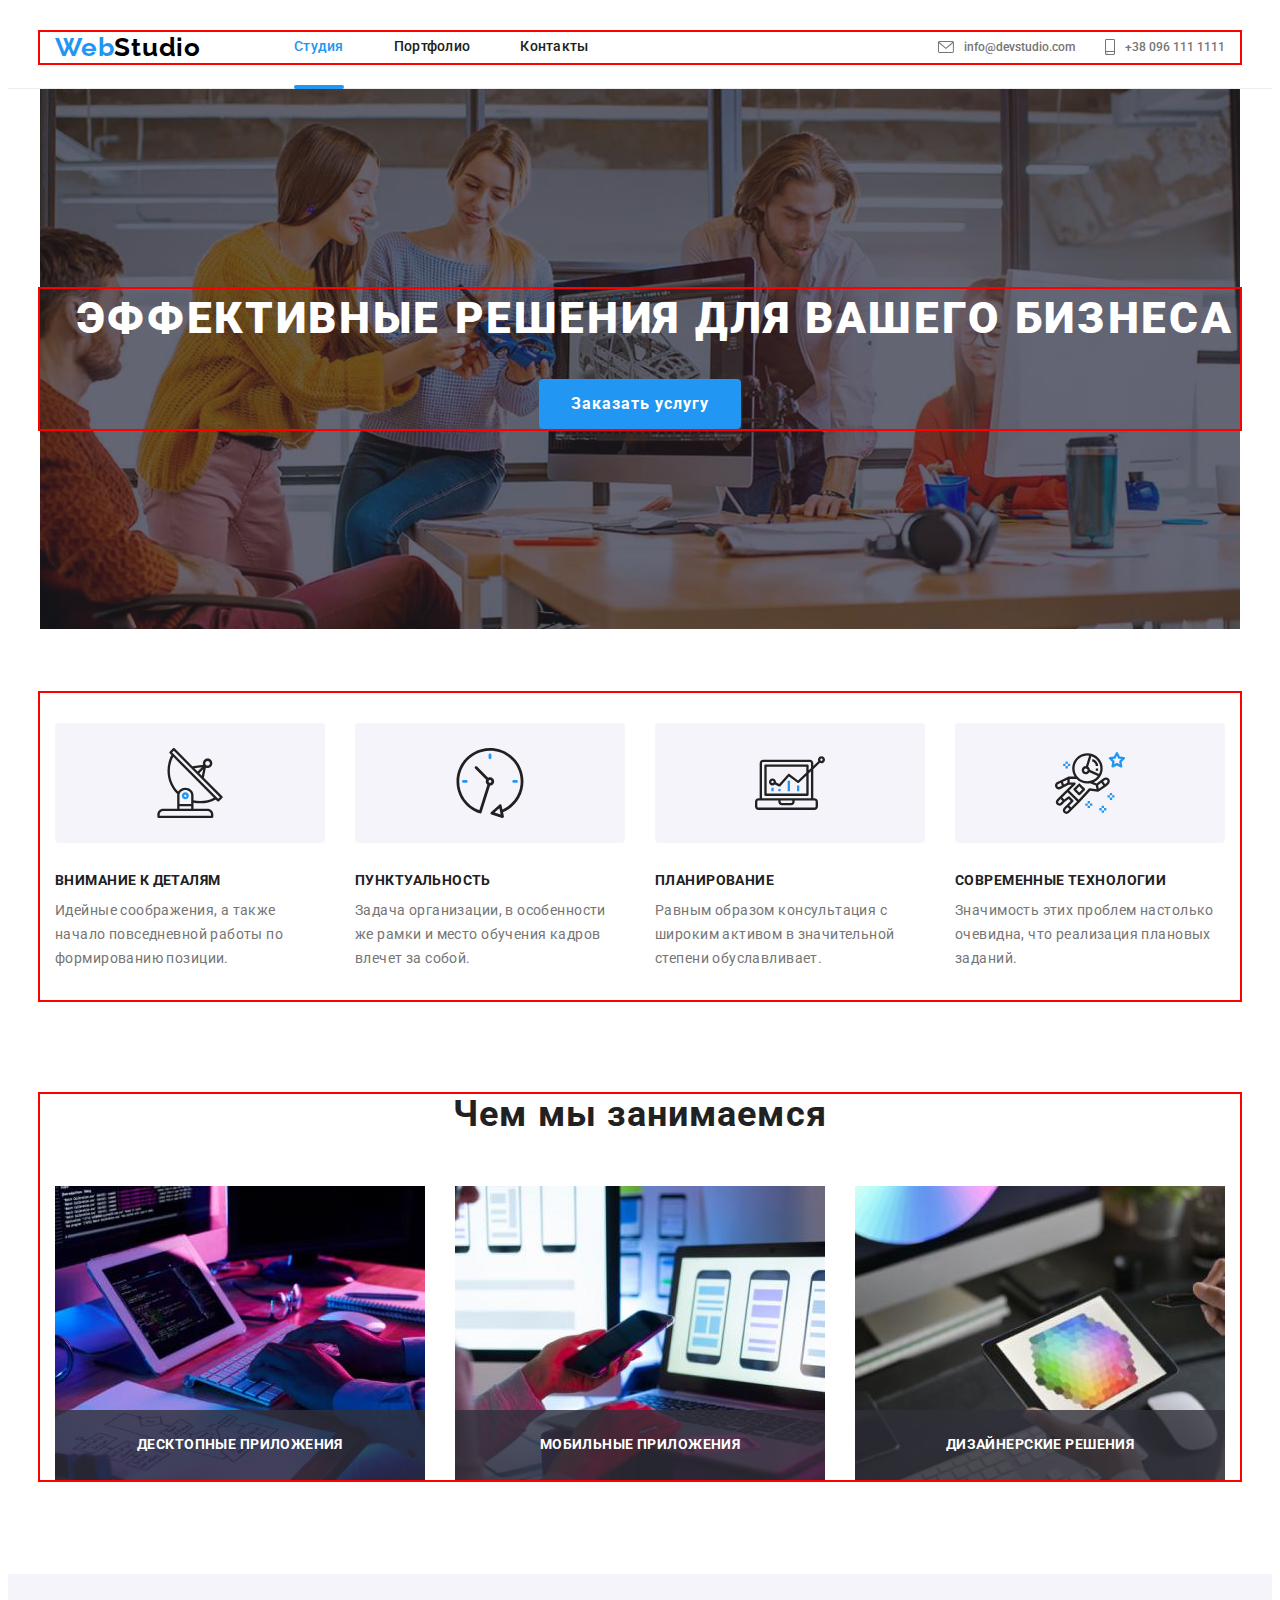
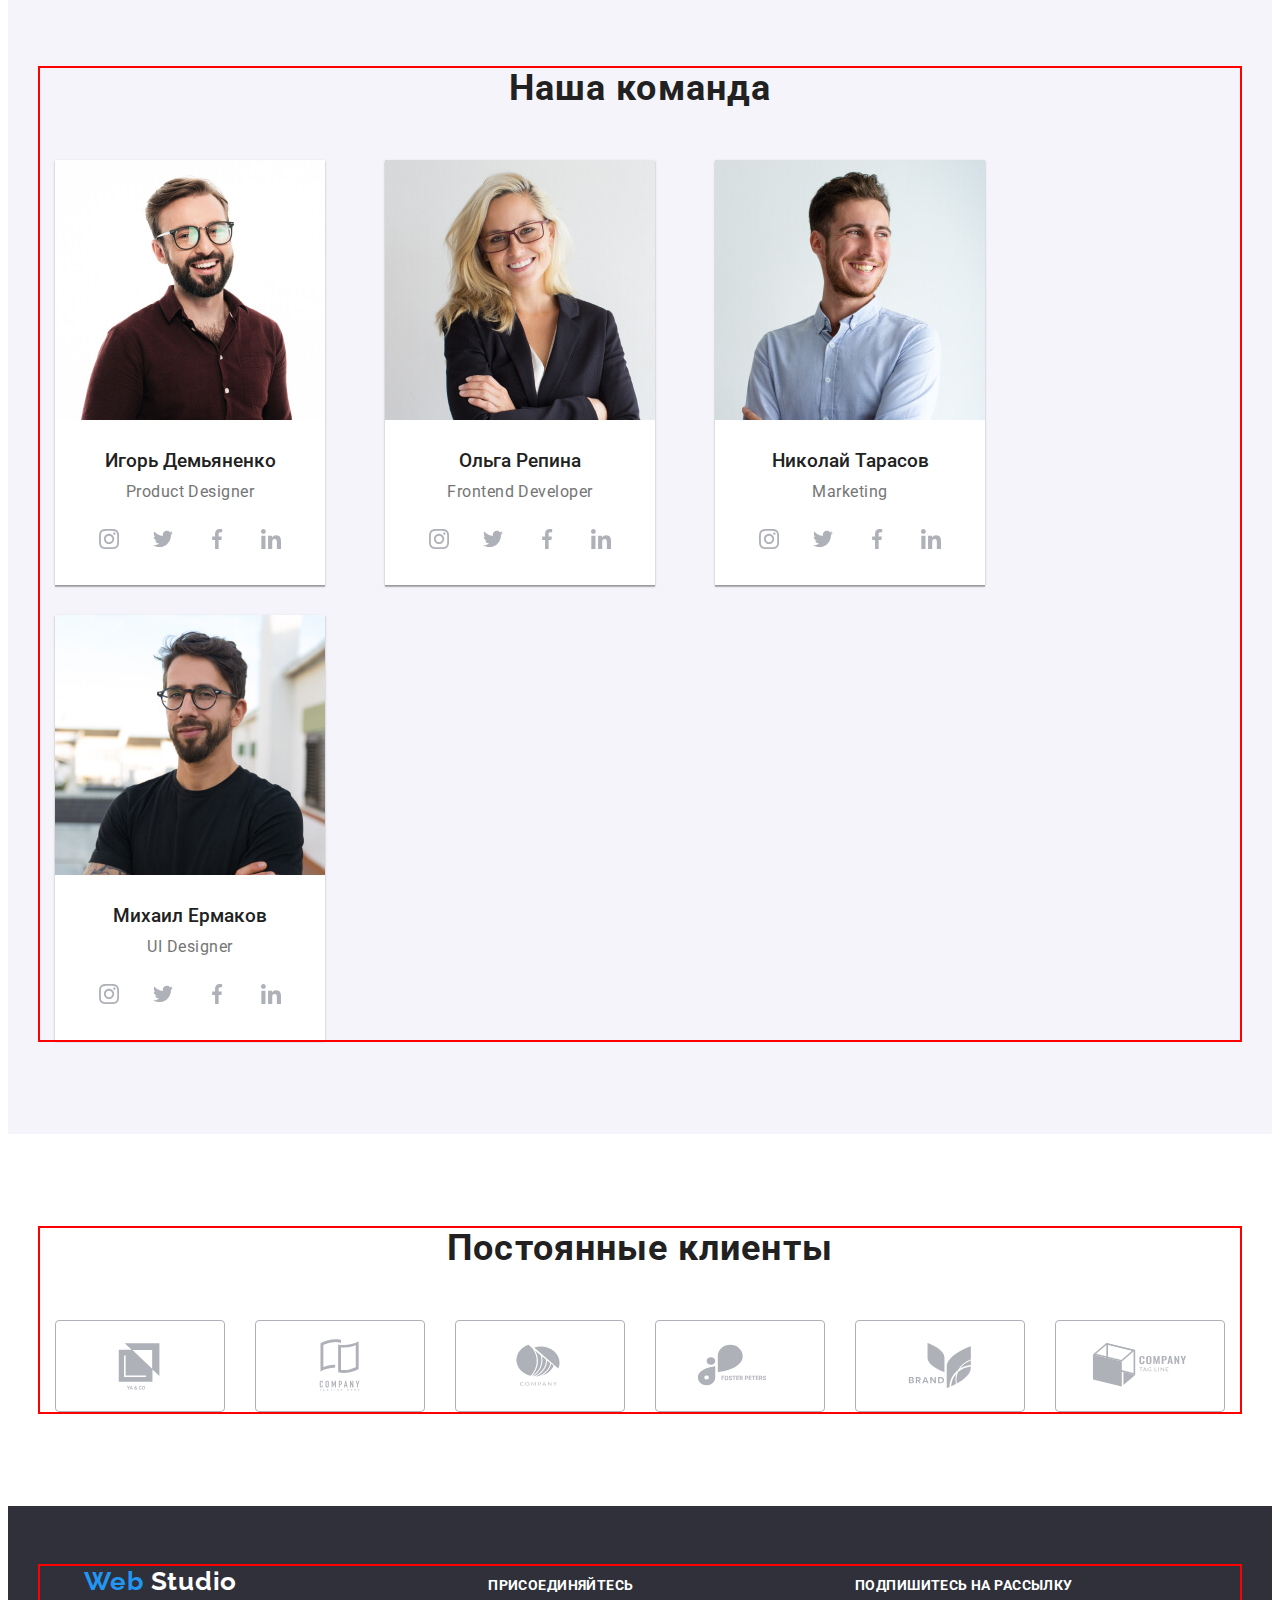
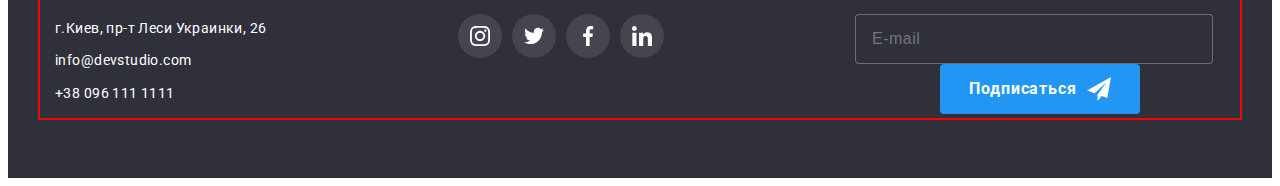
==== index.html @ 23a1a803 "fix" ====
<!DOCTYPE html>
<html lang="ru">
    <head>
        <meta charset="UTF-8" />
        <meta http-equiv="X-UA-Compatible" content="IE=edge" />
        <meta name="viewport" content="width=device-width, initial-scale=1.0" />
        <title>Document</title>
        <link rel="preconnect" href="https://fonts.googleapis.com" />
        <link rel="preconnect" href="https://fonts.gstatic.com" crossorigin />
        <link href="https://fonts.googleapis.com/css2?family=Raleway:wght@700&family=Roboto:wght@400;500;700;900&display=swap" rel="stylesheet" />
        <link
            rel="stylesheet"
            href="https://cdnjs.cloudflare.com/ajax/libs/modern-normalize/1.1.0/modern-normalize.min.css"
            integrity="sha512-wpPYUAdjBVSE4KJnH1VR1HeZfpl1ub8YT/NKx4PuQ5NmX2tKuGu6U/JRp5y+Y8XG2tV+wKQpNHVUX03MfMFn9Q=="
            crossorigin="anonymous"
            referrerpolicy="no-referrer"
        />
        <link rel="stylesheet" href="https://cdnjs.cloudflare.com/ajax/libs/animate.css/4.1.1/animate.min.css" />
        <link rel="stylesheet" href="./css/main.min.css" />
    </head>

    <!-- body -->

    <body>
        <!-- top line bd -->
        <header class="header">
            <!-- header container -->
            <div class="container header-container">
                <!-- menu nav -->
                <nav class="header-nav current">
                    <a href="./index.html" class="header-logo link logo">Web<span class="header-logo-dark">Studio</span></a>

                    <ul class="nav-menu list">
                        <li class="menu-item">
                            <a class="menu-link link current" href="./index.html">
                                Студия
                            </a>
                        </li>
                        <li class="menu-item">
                            <a class="menu-link link" href="./portfolio.html">
                                Портфолио
                            </a>
                        </li>
                        <li class="menu-item">
                            <a class="menu-link link" href="Контакты">
                                Контакты
                            </a>
                        </li>
                    </ul>
                </nav>
                
                <!-- start mobile menu -->
               
                <button 
                type="button" 
                class="burger-btn is-open" 
                aria-expanded="false" data-menu-open>
                    <svg class="burger-btn-icon" >
                        <use href="./images/sprite.svg/icons.svg#icon-burger"></use>
                    </svg>
                </button>
                
                <!-- mobile modal nav -->
                
                <div class="mobile-menu" data-menu>
                    <div class="container mobile-modal-container">
                    <nav class="modal-nav current">
                        <ul class="modal-nav-menu list">
                            <li class="modal-menu-item">
                                <a class="modal-nav-link link current" href="./index.html">
                                    Студия
                                </a>
                            </li>
                            <li class="modal-menu-item">
                                <a class="modal-nav-link link" href="./portfolio.html">
                                    Портфолио
                                </a>
                            </li>
                            <li class="modal-menu-item">
                                <a class="modal-nav-link link" href="Контакты">
                                    Контакты
                                </a>
                            </li>
                        </ul>
                    </nav>

                    <!-- mobile modal contacts -->
                        <ul class="modal-contacts list">
                        <li class="modal-contacts-item">
                            <a class="modal-contacts-link modal-contacts-tel link" href="tel:+380961111111">
                                +38 096 111 1111
                            </a>
                        </li>
                        <li class="modal-contacts-item">
                            <a class="modal-contacts-link modal-contacts-mail link" href="e-mail.info@devstudio.com">
                                info@devstudio.com
                            </a>
                        </li>
                        </ul>

                     <!-- modal-close-btn -->
                    <button class="modal-close-btn" data-menu-close>
                        <svg class="close-btn-icon">
                            <use href="./images/sprite.svg/icons.svg#icon-close"></use>
                        </svg>
                    </button>

                    <div class="modal-social-nav">
                        <ul class="modal-social-item">
                            <li class="modal-social-link">Instagram</li>
                            <li class="modal-social-link">Twitter</li>
                            <li class="modal-social-link">Facebook</li>
                            <li class="modal-social-link">Linkedin</li>
                        </ul>
                    </div>

                </div>
                </div>

                <!-- end mobile menu -->

                <ul class="header-contacts list">
                    <li class="header-contacts-item">
                        <a class="header-contacts-link header-contacts-mail link" href="e-mail.info@devstudio.com">
                            <svg class="envelope-icon" width="16" height="12">
                                <use href="./images/sprite.svg/icons.svg#icon-envelope"></use>
                            </svg>
                            info@devstudio.com
                        </a>
                    </li>
                    <li class="header-contacts-item">
                        <a class="header-contacts-link header-contacts-tel link" href="tel:+380961111111">
                            <svg class="tel-icon" width="10" height="16">
                                <use href="./images/sprite.svg/icons.svg#icon-smartphone"></use>
                            </svg>
                            +38 096 111 1111
                        </a>
                    </li>
                </ul>
            </div>
        </header>

        <!-- main content -->

        <main>

            <!-- hero section -->

            <section class="hero">

                <!-- hero container -->

                <div class="container hero-container">
                    <h1 class="hero-title">
                        ЭФФЕКТИВНЫЕ РЕШЕНИЯ ДЛЯ ВАШЕГО БИЗНЕСА
                    </h1>
                    <button class="hero-btn" data-modal-open type="button">
                        Заказать услугу
                    </button>
                </div>
            </section>

            <!-- feature -->

            <section class="feature">

                <!-- feature container -->

                <div class="feature-container container">
                    <ul class="feature-list list">
                        <li class="feature-item">
                            <div class="feature-icon-wrapper">
                                <svg class="feature-icon" width="70" height="70">
                                    <use href="./images/sprite.svg/icons.svg#icon-antenna"></use>
                                </svg>
                            </div>
                            <h3 class="feature-title">Внимание к деталям</h3>
                            <p class="feature-text">
                                Идейные соображения, а также начало повседневной работы по формированию позиции.
                            </p>
                        </li>
                        <li class="feature-item">
                            <div class="feature-icon-wrapper">
                                <svg class="feature-icon" width="70" height="70">
                                    <use href="./images/sprite.svg/icons.svg#icon-clock"></use>
                                </svg>
                            </div>
                            <h3 class="feature-title">Пунктуальность</h3>
                            <p class="feature-text">
                                Задача организации, в особенности же рамки и место обучения кадров влечет за собой.
                            </p>
                        </li>
                        <li class="feature-item">
                            <div class="feature-icon-wrapper">
                                <svg class="feature-icon" width="70" height="70">
                                    <use href="./images/sprite.svg/icons.svg#icon-diagram"></use>
                                </svg>
                            </div>
                            <h3 class="feature-title">Планирование</h3>
                            <p class="feature-text">
                                Равным образом консультация с широким активом в значительной степени обуславливает.
                            </p>
                        </li>
                        <li class="feature-item">
                            <div class="feature-icon-wrapper">
                                <svg class="feature-icon" width="70" height="70">
                                    <use href="./images/sprite.svg/icons.svg#icon-astronaut"></use>
                                </svg>
                            </div>
                            <h3 class="feature-title">Современные технологии</h3>
                            <p class="feature-text">
                                Значимость этих проблем настолько очевидна, что реализация плановых заданий.
                            </p>
                        </li>
                    </ul>
                </div>
            </section>

            <!-- typography -->

            <section class="typography">

                <!-- typography container -->

                <div class="container">
                    <h2 class="typography-title">
                        Чем мы занимаемся
                    </h2>
                    <ul class="typography-list list">
                        <li class="typography-item">
                            <div class="typography-item-thumb">
                                <img src="./images/typography/box1.jpg" width="370" height="294"  />
                                <div class="typography-thumb-about">
                                    <p class="typography-item-about">ДЕCКТОПНЫЕ ПРИЛОЖЕНИЯ</p>
                                </div>
                            </div>
                        </li>
                        <li class="typography-item">
                            <div class="typography-item-thumb">
                                <img src="./images/typography/box2.jpg" width="370" height="294" alt="laptop" />
                                <div class="typography-thumb-about">
                                    <p class="typography-item-about">МОБИЛЬНЫЕ ПРИЛОЖЕНИЯ</p>
                                </div>
                            </div>
                        </li>
                        <li class="typography-item">
                            <div class="typography-item-thumb">
                                <img src="./images/typography/box3.jpg" width="370" height="294" alt="tablet" />
                                <div class="typography-thumb-about">
                                    <p class="typography-item-about">ДИЗАЙНЕРСКИЕ РЕШЕНИЯ</p>
                                </div>
                            </div>
                        </li>
                    </ul>
                </div>
            </section>

            <!-- team -->

            <section class="team">
                <!-- team-container -->
                <div class="container">
                    <h2 class="team-title">
                        Наша команда
                    </h2>
                    <ul class="team-list list">
                        <li class="team-item">
                            <picture>
                                <source 
                                media="(min-width: 1200px)" srcset="
                                ./images/team/team-1-desktop.jpg 1x,
                                ./images/team/team-1-desktop@2x.jpg 2x"
                                />
                                <source
                                media="(min-width: 768px)"
                                srcset="
                                ./images/team/team-1-tablet.jpg 1x,
                                ./images/team/team-1-tablet@2x.jpg 2x"
                                />
                                <source
                                media="(min-width: 480px)"
                                srcset="
                                ./images/team/team-1.jpg 1x,
                                ./images/team/team-1@2x.jpg 2x"
                                />
                            <img class="team-img" src="#" alt="team card 1" loading="lazy" />
                            </picture>
                            <div class="team-container">
                                <h3 class="team-item-title">Игорь Демьяненко</h3>
                                <p class="team-item-text">Product Designer</p>
                                <ul class="social-list list">
                                    <li class="social-item">
                                        <a href="" class="social-link">
                                            <svg class="social-icon" width="20" height="20">
                                                <use href="./images/sprite.svg/icons.svg#icon-instagram"></use>
                                            </svg>
                                        </a>
                                    </li>
                                    <li class="social-item">
                                        <a href="" class="social-link">
                                            <svg class="social-icon" width="20" height="20">
                                                <use href="./images/sprite.svg/icons.svg#icon-twitter"></use>
                                            </svg>
                                        </a>
                                    </li>
                                    <li class="social-item">
                                        <a href="" class="social-link">
                                            <svg class="social-icon" width="20" height="20">
                                                <use href="./images/sprite.svg/icons.svg#icon-facebook"></use>
                                            </svg>
                                        </a>
                                    </li>
                                    <li class="social-item">
                                        <a href="" class="social-link">
                                            <svg class="social-icon" width="20" height="20">
                                                <use href="./images/sprite.svg/icons.svg#icon-linkedin"></use>
                                            </svg>
                                        </a>
                                    </li>
                                </ul>
                            </div>
                        </li>
                        <li class="team-item">
                            <picture>
                                <source
                                media="(min-width: 1200px)"
                                srcset="./images/team/team-2-desktop.jpg 1x,
                                ./images/team/team-2-desktop@2x.jpg 2x"
                                />
                                <source
                                media="(min-width: 768px)"
                                srcset=" ./images/team/team-2-tablet.jpg 1x,
                                ./images/team/team-2-tablet@2x.jpg 2x"
                                />
                                <source
                                media="(min-width: 480px)"
                                srcset=" ./images/team/team-2.jpg 1x,
                                ./images/team/team-2@2x.jpg 2x"
                                />
                                <img class="team-img" src="#" alt="team card 2" loading="lazy"/>
                            </picture>
                            <!-- <img class="team-img" src="./images/team/img(2).jpg" width="270" height="260" alt="team card 2" /> -->
                            <div class="team-container">
                                <h3 class="team-item-title">Ольга Репина</h3>
                                <p class="team-item-text">Frontend Developer</p>
                                <ul class="social-list list">
                                    <li class="social-item">
                                        <a href="" class="social-link">
                                            <svg class="social-icon" width="20" height="20">
                                                <use href="./images/sprite.svg/icons.svg#icon-instagram"></use>
                                            </svg>
                                        </a>
                                    </li>
                                    <li class="social-item">
                                        <a href="" class="social-link">
                                            <svg class="social-icon" width="20" height="20">
                                                <use href="./images/sprite.svg/icons.svg#icon-twitter"></use>
                                            </svg>
                                        </a>
                                    </li>
                                    <li class="social-item">
                                        <a href="" class="social-link">
                                            <svg class="social-icon" width="20" height="20">
                                                <use href="./images/sprite.svg/icons.svg#icon-facebook"></use>
                                            </svg>
                                        </a>
                                    </li>
                                    <li class="social-item">
                                        <a href="" class="social-link">
                                            <svg class="social-icon" width="20" height="20">
                                                <use href="./images/sprite.svg/icons.svg#icon-linkedin"></use>
                                            </svg>
                                        </a>
                                    </li>
                                </ul>
                            </div>
                        </li>
                        <li class="team-item">
                            <picture>
                            <source
                            media="(min-width: 1200px)"
                            srcset=" ./images/team/team-3-desktop.jpg 1x,
                            ./images/team/team-3-desktop@2x.jpg 2x"
                            />
                            <source
                            media="(min-width: 768px)"
                            srcset=" ./images/team/team-3-tablet.jpg 1x,
                            ./images/team/team-3-tablet@2x.jpg 2x"
                            />
                            <source
                            media="(min-width: 480px)"
                            srcset=" ./images/team/team-3.jpg 1x,
                            ./images/team/team-3@2x.jpg 2x"
                            />
                            <img class="team-img" src="#" alt="team card 3" loading="lazy" />
                            </picture>
                            <div class="team-container">
                                <h3 class="team-item-title">Николай Тарасов</h3>
                                <p class="team-item-text">Marketing</p>
                                <ul class="social-list list">
                                    <li class="social-item">
                                        <a href="" class="social-link">
                                            <svg class="social-icon" width="20" height="20">
                                                <use href="./images/sprite.svg/icons.svg#icon-instagram"></use>
                                            </svg>
                                        </a>
                                    </li>
                                    <li class="social-item">
                                        <a href="" class="social-link">
                                            <svg class="social-icon" width="20" height="20">
                                                <use href="./images/sprite.svg/icons.svg#icon-twitter"></use>
                                            </svg>
                                        </a>
                                    </li>
                                    <li class="social-item">
                                        <a href="" class="social-link">
                                            <svg class="social-icon" width="20" height="20">
                                                <use href="./images/sprite.svg/icons.svg#icon-facebook"></use>
                                            </svg>
                                        </a>
                                    </li>
                                    <li class="social-item">
                                        <a href="" class="social-link">
                                            <svg class="social-icon" width="20" height="20">
                                                <use href="./images/sprite.svg/icons.svg#icon-linkedin"></use>
                                            </svg>
                                        </a>
                                    </li>
                                </ul>
                            </div>
                        </li>
                        <li class="team-item">
                            <picture>
                            <source
                            media="(min-width: 1200px)"
                            srcset=" ./images/team/team-4-desktop.jpg 1x,
                            ./images/team/team-4-desktop@2x.jpg 2x"
                            />
                            <source
                            media="(min-width: 768px)"
                            srcset=" ./images/team/team-4-tablet.jpg 1x,
                            ./images/team/team-4-tablet@2x.jpg 2x"
                            />
                            <source
                            media="(min-width: 480px)"
                            srcset=" ./images/team/team-4.jpg 1x,
                            ./images/team/team-4@2x.jpg 2x"
                            />
                                <img class="team-img" src="#" alt="team card 4" loading="lazy" />
                            </picture>
                            <div class="team-container">
                                <h3 class="team-item-title">Михаил Ермаков</h3>
                                <p class="team-item-text">UI Designer</p>
                                <ul class="social-list list">
                                    <li class="social-item">
                                        <a href="" class="social-link">
                                            <svg class="social-icon" width="20" height="20">
                                                <use href="./images/sprite.svg/icons.svg#icon-instagram"></use>
                                            </svg>
                                        </a>
                                    </li>
                                    <li class="social-item">
                                        <a href="" class="social-link">
                                            <svg class="social-icon" width="20" height="20">
                                                <use href="./images/sprite.svg/icons.svg#icon-twitter"></use>
                                            </svg>
                                        </a>
                                    </li>
                                    <li class="social-item">
                                        <a href="" class="social-link">
                                            <svg class="social-icon" width="20" height="20">
                                                <use href="./images/sprite.svg/icons.svg#icon-facebook"></use>
                                            </svg>
                                        </a>
                                    </li>
                                    <li class="social-item">
                                        <a href="" class="social-link">
                                            <svg class="social-icon" width="20" height="20">
                                                <use href="./images/sprite.svg/icons.svg#icon-linkedin"></use>
                                            </svg>
                                        </a>
                                    </li>
                                </ul>
                            </div>
                        </li>
                    </ul>
                </div>
            </section>

            <!-- our clients -->

            <section class="clients">

             <!-- our clients container -->

                <div class="container">
                    <h2 class="clients-title">
                        Постоянные клиенты
                    </h2>
                    <ul class="clients-list list">
                        <li class="clients-item">
                            <a href="" class="clients-link">
                                <svg class="clients-icon" width="106" height="60">
                                    <use href="./images/sprite.svg/icons.svg#icon-logo-1"></use>
                                </svg>
                            </a>
                        </li>
                        <li class="clients-item">
                            <a href="" class="clients-link">
                                <svg class="clients-icon" width="106" height="60">
                                    <use href="./images/sprite.svg/icons.svg#icon-logo-2"></use>
                                </svg>
                            </a>
                        </li>
                        <li class="clients-item">
                            <a href="" class="clients-link">
                                <svg class="clients-icon" width="106" height="60">
                                    <use href="./images/sprite.svg/icons.svg#icon-logo-3"></use>
                                </svg>
                            </a>
                        </li>
                        <li class="clients-item">
                            <a href="" class="clients-link">
                                <svg class="clients-icon" width="106" height="60">
                                    <use href="./images/sprite.svg/icons.svg#icon-logo-4"></use>
                                </svg>
                            </a>
                        </li>
                        <li class="clients-item">
                            <a href="" class="clients-link">
                                <svg class="clients-icon" width="106" height="60">
                                    <use href="./images/sprite.svg/icons.svg#icon-logo-5"></use>
                                </svg>
                            </a>
                        </li>
                        <li class="clients-item">
                            <a href="" class="clients-link">
                                <svg class="clients-icon" width="106" height="60">
                                    <use href="./images/sprite.svg/icons.svg#icon-logo-6"></use>
                                </svg>
                            </a>
                        </li>
                    </ul>
                </div>
            </section>
             
        </main>

        <!-- footer navigation -->
        
        <footer class="footer">
            <div class="container footer-container">
                <div class="footer-address-nav">
                    <a class="footer-logo logo link" href="./index.html">
                        Web
                        <span class="footer-logo-light">
                            Studio
                        </span>
                    </a>

                    <!-- footer address -->
                    
                    <address class="footer-address">
                        <ul class="footer-address-menu list">
                            <li class="footer-address-connect">
                                <a class="footer-address-link link" href="https://goo.gl/maps/Ejw2aS4fVwMZo3iX7" target="blank" rel="noopener noreferrer">
                                    г.Киев, пр-т Леси Украинки, 26
                                </a>
                            </li>
                            <li class="footer-address-connect">
                                <a class="footer-address-link footer-e-mail link" href="info@devstudio.com">
                                    info@devstudio.com
                                </a>
                            </li>
                            <li class="footer-address-connect">
                                <a class="footer-address-link footer-tel link" href="tel:+380961111111">
                                    +38 096 111 1111
                                </a>
                            </li>
                        </ul>
                    </address>
                </div>

                <!-- footer social navigation -->

                <div class="footer-social-nav">
                    <b class="footer-title">
                        ПРИСОЕДИНЯЙТЕСЬ
                    </b>
                    <ul class="social-nav list">
                        <li class="social-item">
                            <a href="" class="social-link social-link-dark">
                                <svg class="social-icon-white" width="20" height="20">
                                    <use href="./images/sprite.svg/icons.svg#icon-instagram"></use>
                                </svg>
                            </a>
                        </li>
                        <li class="social-item">
                            <a href="" class="social-link social-link-dark">
                                <svg class="social-icon-white" width="20" height="20">
                                    <use href="./images/sprite.svg/icons.svg#icon-twitter"></use>
                                </svg>
                            </a>
                        </li>
                        <li class="social-item">
                            <a href="" class="social-link social-link-dark">
                                <svg class="social-icon-white" width="20" height="20">
                                    <use href="./images/sprite.svg/icons.svg#icon-facebook"></use>
                                </svg>
                            </a>
                        </li>
                        <li class="social-item">
                            <a href="" class="social-link social-link-dark">
                                <svg class="social-icon-white" width="20" height="20">
                                    <use href="./images/sprite.svg/icons.svg#icon-linkedin"></use>
                                </svg>
                            </a>
                        </li>
                    </ul>
                </div>

                <!-- footer form   -->

                <div class="footer-form-container">
                    <form action="#" class="footer-form">
                        <b class="footer-title">
                            ПОДПИШИТЕСЬ НА РАССЫЛКУ
                        </b>

                        <div class="footer-form-wrapper">
                            <label class="footer-label">
                                <input class="footer-form-input" type="email" name="user-mail" placeholder="E-mail" />
                            </label>

                            <button class="footer-form-btn" type="submit">
                                Подписаться
                                <svg class="footer-icon-send" width="24" height="24">
                                    <use href="./images/sprite.svg/icons.svg#icon-send"></use>
                                </svg>
                            </button>
                        </div>
                    </form>
                </div>
            </div>
        </footer> 

        <!--  modal section  -->

        <div class="backdrop is-hidden" data-modal>
            <div class="modal">
                <button type="button" class="modal-btn-close" data-modal-close>
                    <svg class="modal-close-icon" width="20" height="20">
                        <use href="./images/sprite.svg/icons.svg#icon-close"></use>
                    </svg>
                </button>

                <form action="#" class="modal-form">
                    <p class="modal-form-head">
                        Оставьте свои данные, мы вам перезвоним
                    </p>
                    <label class="modal-form-field">
                        Имя
                        <span class="modal-form-wrapper">
                            <input type="text" class="modal-form-input" name="user-name" minlength="2" pattern="[a-zA-Zа-яёА-ЯЁ]+" title="Имя должно содержать символы кириллицы и латиницы" required />
                            <span class="modal-form-icon">
                                <svg class="modal-icon" width="18" height="18">
                                    <use href="./images/sprite.svg/icons.svg#icon-person"></use>
                                </svg>
                            </span>
                        </span>
                    </label>

                    <label class="modal-form-field">
                        Телефон
                        <span class="modal-form-wrapper">
                            <input type="tel" class="modal-form-input" name="user-tel" title="099-000-00-00" pattern="[0-9]{3}-[0-9]{3}-[0-9]{2}-[0-9]{2}" />
                            <span class="modal-form-icon">
                                <svg class="modal-icon" width="18" height="18">
                                    <use href="./images/sprite.svg/icons.svg#icon-phone"></use>
                                </svg>
                            </span>
                        </span>
                    </label>

                    <label class="modal-form-field">
                        Почта
                        <span class="modal-form-wrapper">
                            <input class="modal-form-input" name="user-mail" />
                            <span class="modal-form-icon">
                                <svg class="modal-icon" width="18" height="18">
                                    <use href="./images/sprite.svg/icons.svg#icon-email"></use>
                                </svg>
                            </span>
                        </span>
                    </label>

                    <label class="modal-form-field">
                        Комментарий
                        <textarea class="modal-form-message" id="feedback" placeholder="Введите текст"></textarea>
                    </label>
                    <input type="checkbox" id="accept-policy" class="modal-form-checkbox visually-hidden" />

                    <label for="accept-policy" class="modal-form-checkbox-label">
                        Соглашаюсь с рассылкой и принимаю&nbsp;
                        <a href="#" class="modal-accept-policy">
                            Условия договора
                        </a>
                    </label>

                    <button class="modal-btn" type="submit">
                        Отправить
                    </button>
                </form>
            </div>
        </div>

    </body>


    <script src="./js/menu.js"></script>
    <script src="./js/modal.js"></script> 
</html>
---- css/main.min.css ----
:root{--header-color: #212121;--second-header-color: #757575;--title-color: #FFFFFF;--accent-color: #2196F3;--secondary-accent-color: #188CE8;--background-origin-color: #2F303A;--header-logo-dark-color: #000000;--background-team-color: #F5F4FA;--icon-color: #AFB1B8;--modal-btn-color: #0000001A;--modal-button-shadow-color: #00000026;--projects-border-color:#EEEEEE;--header-border-color: #ECECEC;--projects-shadow-color: rgba(0, 0, 0, 0.25);--modal-form-message-color: rgba(117, 117, 117, 0.5);--modal-border-color: rgba(33, 33, 33, 0.2);--linear-gradient-color: rgba(47, 48, 58, 0.4);--typography-thumb-color: rgba(47, 48, 58, 0.8);--social-link-dark-color: rgba(255, 255, 255, .1);--backdrop-color: rgba(0, 0, 0, 0.1);--projects-description-color: rgba(33, 150, 243, 0.9);--footer-contacts-color: rgba(255, 255, 255, 0.6);--footer-form-color: rgba(255, 255, 255, 0.3);--footer-form-filter-color:  rgba(0, 0, 0, 0.15);--team-box-shadow-color: 
          0px 1px 3px rgba(0, 0, 0, 0.12), 
          0px 1px 1px rgba(0, 0, 0, 0.14),
          0px 2px 1px rgba(0, 0, 0, 0.2);--btn-portfolio-shadow-color: 
          0px 3px 1px rgba(0, 0, 0, 0.1), 
          0px 1px 2px rgba(0, 0, 0, 0.08), 
          0px 2px 2px rgba(0, 0, 0, 0.12);--modal-shadow-color: 
          0px 1px 3px rgba(0, 0, 0, 0.12), 
          0px 1px 1px rgba(0, 0, 0, 0.14), 
          0px 2px 1px rgba(0, 0, 0, 0.2);--transition: 250ms cubic-bezier(0.4, 0, 0.2, 1);--primary-font: Roboto,'Segoe UI', Oxygen, Ubuntu, Cantarell,'Open Sans', 'Helvetica Neue', sans-serif;--logo-font: Raleway}.visually-hidden{position:absolute;white-space:nowrap;width:1px;height:1px;overflow:hidden;border:0;padding:0;clip:rect(0 0 0 0);clip-path:inset(50%);margin:-1px}body{font-style:normal;font-family:var(--primary-font);color:var(--header-color)}html{box-sizing:border-box;scroll-behavior:inherit}*,*::after,*::before{box-sizing:inherit}p,h1,h2,h3,h4,h5,h6{margin:0}ul{margin:0;padding:0}button{cursor:pointer;padding:0;border:none;font:inherit;color:inherit;background-color:transparent;cursor:pointer}address{font-style:normal;font-style:inherit}img{display:block;max-width:100%;height:auto}ul,ol{list-style-type:none;padding-left:o;margin:0}img{display:block;max-width:100%;height:auto}a{text-decoration:none;color:inherit}.list{list-style:none;padding-left:0;margin:0}.link{text-decoration:none;color:inherit}.container{width:100%;padding:0px 15px;margin:0 auto;width:100%;outline:2px solid red}@media screen and (min-width: 480px){.container{width:480px}}@media screen and (min-width: 768px){.container{width:768px}}@media screen and (min-width: 1200px){.container{width:1200px}}.section{padding-top:130px;padding-bottom:130px}.logo{font-family:var(--logo-font);font-weight:bold;font-size:26px;line-height:1.19;letter-spacing:0.03em;color:var(--accent-color)}.header-logo{margin-right:93px}.header-logo-dark{color:var(--header-logo-dark-color)}.footer-logo{display:block;margin-bottom:20px}.footer-logo-light{color:var(--title-color)}.hero-title{font-weight:900;font-size:26px;line-height:1.6;text-align:center;letter-spacing:0.06em;text-transform:uppercase;color:var(--title-color);width:360px;margin:0 auto;margin-bottom:30px}@media screen and (min-width: 1200px){.hero-title{width:696px;font-size:44px;line-height:1.36;min-width:1200px}}.feature-title{font-style:normal;font-weight:bold;font-size:14px;line-height:1.14;letter-spacing:0.03em;text-transform:uppercase;color:var(--header-color);margin-bottom:10px}.typography-title,.team-title,.clients-title{font-style:normal;font-weight:bold;text-align:center;letter-spacing:0.03em;color:var(--header-color)}@media screen and (max-width: 768px){.typography-title,.team-title,.clients-title{font-size:28px;line-height:1.17;margin-bottom:30px}}@media screen and (min-width: 1200px){.typography-title,.team-title,.clients-title{font-size:36px;line-height:1.16;margin-bottom:50px}}.team-item-title{text-align:center;margin-bottom:10px;font-weight:500;color:var(--header-color)}.projects-title-container{background-color:var(--title-color);border:1px solid var(--projects-border-color);box-sizing:border-box;padding-top:20px;padding-bottom:20px;padding-left:24px;border-top:none;text-align:left}.projects-title{font-weight:bold;font-size:18px;line-height:2;letter-spacing:0.03em;margin-bottom:4px}.footer-title{font-weight:bold;font-size:14px;line-height:1.14;letter-spacing:0.03em;text-transform:uppercase;color:var(--title-color);margin-bottom:20px;display:block}@media screen and (min-width: 1200px){.footer-title{justify-content:center;align-items:center}}.hero-btn,.projects-text{font-size:16px;line-height:1.87}.hero-btn{cursor:pointer;font-family:inherit;font-weight:bold;display:block;padding:10px 32px;letter-spacing:0.06em;color:var(--title-color);background-color:var(--accent-color);border-radius:4px;margin:0 auto;transition:background-color var(--transition),color var(--transition)}.hero-btn:hover,.hero-btn:focus{background-color:var(--secondary-accent-color)}.footer-social-nav{display:flex;flex-direction:column;justify-content:center;align-items:center;margin-bottom:60px}@media screen and (min-width: 1200px){.footer-social-nav{display:flex}}.social-nav{display:flex}.social-list{display:flex;justify-content:center}.social-item{width:44px;height:44px;margin-right:10px}.social-item:last-child{margin-right:0}.social-icon{fill:var(--icon-color);transition:fill var(--transition)}.social-link{width:100%;height:100%;background-color:var(--title-color);border-radius:50%;display:flex;align-items:center;justify-content:center;transition:background-color var(--transition)}.social-link:hover,.social-link:focus{background-color:var(--accent-color)}.social-link:hover .social-icon,.social-link:focus .social-icon{fill:var(--title-color)}.social-link-dark{background-color:var(--social-link-dark-color)}.feature-icon-wrapper{display:flex;align-items:center;justify-content:center;width:100%;height:120px;background-color:var(--background-team-color);border-radius:4px;margin-bottom:30px}.feature-icon .social-icon{fill:var(--icon-color);transition:fill var(--transition)}.social-icon-white{fill:var(--title-color)}.clients-icon{fill:currentColor}.footer-icon-send{margin-left:10px}.modal-close-icon{fill:currentColor}.portfolio-btn-list{display:flex;align-content:flex-start;padding-bottom:40px}@media screen and (min-width: 767px){.portfolio-btn-list{padding-bottom:30px;display:flex;justify-content:center}}@media screen and (min-width: 1200px){.portfolio-btn-list{padding-bottom:50px;display:flex;justify-content:center}}.portfolio-btn-link:not(:last-child){margin-right:8px}.portfolio-btn{padding-top:6px;padding-right:22px;padding-bottom:6px;padding-left:22px;font-weight:500;font-size:16px;line-height:1.63;align-items:center;text-align:center;letter-spacing:0.03em;color:var(--header-color);background-color:var(--background-team-color);border-radius:4px;transition:background-color var(--transition),color var(--transition),box-shadow var(--transition)}.portfolio-btn:hover,.portfolio-btn:focus{color:var(--title-color);background-color:var(--accent-color);box-shadow:var(--btn-portfolio-shadow-color)}.footer-form-btn{display:flex;align-items:center;font-weight:bold;font-size:16px;line-height:1.87;letter-spacing:0.06em;color:var(--title-color);background-color:var(--accent-color);border-radius:4px;padding:10px 29px}.footer-form-container{display:flex;flex-direction:column;justify-content:center;align-items:center}@media screen and (min-width: 1200px){.footer-form-container{display:flex}}.footer-form{padding-right:0;margin-right:0}.footer-form-wrapper{display:flex;flex-direction:column;justify-content:center;align-items:center}@media screen and (min-width: 1200px){.footer-form-wrapper{display:flex;align-items:center}}.footer-label{margin-right:12px}.footer-form-input{font-size:16px;line-height:1.25;letter-spacing:0.03em;height:50px;width:358px;align-items:center;padding-left:16px;color:var(--title-color);border:1px solid var(--footer-form-color);filter:drop-shadow 0px 4px 4px var(--footer-form-filter-color);border-radius:4px;background-color:var(--background-origin-color);transition:border var(--transition)}.footer-form-input:focus{outline:none;border-color:var(--accent-color)}.backdrop{position:fixed;top:0;left:0;width:100vw;height:100vh;background-color:var(--backdrop-color);opacity:1;visibility:visible;pointer-events:auto;transition:opacity var(--transition),visibility var(--transition)}.backdrop.is-hidden{visibility:hidden;opacity:0;pointer-events:none}.backdrop .is-hidden .modal{transform:rotate(180deg);transition:transform var(--transition)}.modal{position:absolute;width:528px;background-color:var(--title-color);box-shadow:var(--modal-shadow-color);border-radius:4px;top:50%;left:50%;transform:translate(-50%, -50%);align-items:center;padding:40px}.modal-form{display:flex;flex-direction:column;width:100%;height:100%}.modal-form-head{font-size:20px;line-height:1.15;letter-spacing:0.03em;color:var(--header-color);font-weight:700;text-align:center;margin-bottom:12px}.modal-form-field{font-size:12px;line-height:1.16;margin-top:10px;color:var(--second-header-color)}.modal-form-wrapper{position:relative;display:block;margin-top:6px}.modal-form-input{width:100%;height:40px;padding-left:37px;border:1px solid var(--modal-border-color);border-radius:4px;color:var(--header-color);transition:border-color var(--transition)}.modal-form-input:focus{outline:none;border-color:var(--accent-color)}.modal-form-icon{position:absolute;top:50%;left:0;padding:12px;transform:translateY(-50%);display:block;width:18px;transition:animation var(--transition);line-height:0}.modal-form-input:focus+.modal-form-icon{color:var(--accent-color);fill:var(--accent-color)}.modal-form-message{width:100%;height:120px;margin-top:4px;padding:12px 16px;margin-bottom:20px;border-radius:4px;border:1px solid var(--modal-border-color);transition:border-color var(--transition);resize:none}.modal-form-message::placeholder{font-size:14px;line-height:1.14;letter-spacing:0.01em;color:var(--modal-form-message-color)}.modal-form-message:focus{outline:none;border-color:var(--accent-color)}.checkbox{-webkid-appearance:none;-moz-appearance:none;appearance:none;position:absolute}.modal-form-checkbox-label{display:flex;align-items:center;justify-content:center;font-size:14px;line-height:1.7px;margin-bottom:30px;color:var(--second-header-color)}.modal-form-checkbox-label::before{display:block;content:'';width:16px;height:15px;margin-right:6px;border:2px solid var(--header-color);border-radius:2px;cursor:pointer}.modal-form-checkbox:checked+.modal-form-checkbox-label::before{border-color:var(--accent-color);background-color:var(--accent-color);background-image:url(../images/sprite-min.svg/icon-check.svg);background-size:cover;background-position:center;background-repeat:no-repeat}.modal-form-checkbox:focus+.modal-form-checkbox-label::before{outline:2px solid var(--accent-color)}.modal-accept-policy{color:var(--accent-color);position:relative}.modal-accept-policy::after{content:"";width:100%;height:1px;bottom:-6px;left:0;border-radius:2px;display:block;background-color:var(--accent-color);position:absolute}.modal-btn-close{position:absolute;border:1px solid var(--modal-btn-color);top:10px;right:10px;width:30px;height:30px;border-radius:50%;display:flex;align-items:center;justify-content:center;background-color:transparent;transition:transform-color var(--transition)}.modal-btn-close:hover,.modal-btn-close:focus{color:var(--accent-color)}.modal-close-icon{fill:currentColor}.modal-btn{cursor:pointer;width:200px;height:50px;font-weight:bold;letter-spacing:0.06em;margin:0 auto;color:var(--title-color);background-color:var(--accent-color);border-radius:4px;box-shadow:0px 4px 4px 0px var(--modal-button-shadow-color);transition:background-color var(--transition),color var(--transition)}.modal-btn:hover,.modal-btn:focus{background-color:var(--secondary-accent-color)}.header{top:0;left:0;width:100%;border-bottom:1px solid var(--header-border-color);padding-top:16px;padding-bottom:16px}@media screen and (min-width: 768px){.header{padding-top:26px;padding-bottom:26px}}@media screen and (min-width: 1200px){.header{padding-top:24px;padding-bottom:25px}}.header-container{display:flex;align-items:center;justify-content:space-between}.burger-btn{background-color:transparent;cursor:pointer;padding:0;border:none;line-height:0}@media screen and (min-width: 768px){.burger-btn{display:none}}.burger-btn:hover .burger-btn:focus{fill:var(--accent-color)}.burger-btn-icon{width:40px;height:40px}.mobile-menu{position:fixed;z-index:100;top:0;left:0;width:100vw;height:100vh;padding:10px 15px;background-color:wheat;padding:48px 25px;opacity:0;visibility:hidden;pointer-events:none;transition:opacity 250ms linear;visibility:250ms linear}.mobile-menu.is-open{opacity:1;visibility:visible;pointer-events:all}.modal-close-btn{position:absolute;top:14px;right:14px;background-color:transparent;cursor:pointer;padding:0;border:none;line-height:0}.close-btn-icon{width:40px;height:40px}.mobile-modal-container{display:column;width:450px;height:609px}.modal-nav-menu{font-weight:500;font-size:40px;line-height:1.17;letter-spacing:0.02em;top:0;left:0;margin-bottom:302px;color:var(--header-color)}.modal-nav-link{cursor:pointer}.modal-menu-item:not(:last-child),.modal-contacts-item:not(:last-child){margin-bottom:32px}.modal-social-nav{display:flex;margin-top:64px;bottom:0;left:0}.modal-contacts-tel{font-weight:500;font-size:34px;line-height:1.17;color:var(--second-header-color)}.modal-contacts-mail{font-weight:500;font-size:24px;line-height:1.16;letter-spacing:0.02em;color:var(--second-header-color)}.modal-social-item{display:flex;flex-direction:reverse}.modal-social-link{cursor:pointer}.modal-social-link:not(:last-child){margin-right:20px}.modal-social-link{font-weight:500;font-size:18px;line-height:1.2;letter-spacing:0.02em;color:var(--accent-color);cursor:pointer}.modal-nav-link:hover .modal-contacts-link .modal-social-link,.modal-nav-link:focus .modal-contacts-link .modal-social-link{color:var(--accent-color)}.header-nav .current{color:var(--accent-color)}.header-nav{display:flex;align-items:center}.nav-menu{display:none}@media screen and (min-width: 768px){.nav-menu{display:flex;font-size:14px;line-height:1.14}}.menu-link{font-weight:500;letter-spacing:0.02em;color:var(--header-color);transition:color var(--transition);position:relative}.menu-link.current::after{content:"";width:100%;height:4px;bottom:-35px;left:0;border-radius:2px;display:block;background-color:var(--accent-color);position:absolute}.menu-link:hover,.menu-link:focus{color:var(--accent-color)}@media screen and (min-width: 768px){.menu-item:not(:last-child){margin-right:50px}}.header-contacts-item:hover,.header-contacts-item:focus{color:var(--accent-color)}@media screen and (min-width: 1200px){.header-contacts-item:not(:last-child){margin-right:30px}}.envelope-icon,.tel-icon{fill:currentColor;margin-right:8px}@media screen and (min-width: 1200px){.envelope-icon,.tel-icon{margin-right:10px}}.header-contacts{display:none}@media screen and (min-width: 768px){.header-contacts{display:block;align-items:center;margin-left:auto}}@media screen and (min-width: 1200px){.header-contacts{display:flex;align-items:center;margin-left:auto}}.header-contacts-link{display:flex;align-items:center;font-weight:500;color:var(--second-header-color);transition:color var(--transition)}@media screen and (min-width: 768px){.header-contacts-link{font-size:12px;line-height:1.15;font-weight:500}}@media screen and (min-width: 1200px){.header-contacts-link{font-size:12px;line-height:1.16;font-weight:500}}.header-contacts-link:hover,.header-contacts-link:focus{color:var(--accent-color)}.hero{padding-top:118px;padding-bottom:118px;margin-left:auto;margin-right:auto;background-color:var(--background-origin-color);background-image:linear-gradient(var(--linear-gradient-color), var(--linear-gradient-color)),url(../images/hero/hero-mobile.jpg);background-repeat:no-repeat;background-size:cover;background-position:center;max-width:480px;height:auto}@media screen and (min-device-pixel-ratio: 2), screen and (min-resolution: 192dpi), screen and (min-resolution: 2dppx){.hero{background-image:linear-gradient(var(--linear-gradient-color), var(--linear-gradient-color)),url(../images/hero/hero-mobile@2x.jpg)}}@media screen and (min-width: 768px){.hero{background-image:linear-gradient(var(--linear-gradient-color), var(--linear-gradient-color)),url(../images/hero/hero-tablet.jpg);max-width:768px}}@media screen and (min-width: 768px) and (min-device-pixel-ratio: 2), screen and (min-width: 768px) and (min-resolution: 192dpi), screen and (min-width: 768px) and (min-resolution: 2dppx){.hero{background-image:linear-gradient(var(--linear-gradient-color), var(--linear-gradient-color)),url(../images/hero/hero-tablet@2x.jpg)}}@media screen and (min-width: 1200px){.hero{padding-top:200px;padding-bottom:200px;background-image:linear-gradient(var(--linear-gradient-color), var(--linear-gradient-color)),url(../images/hero/hero.jpg);max-width:1200px}}@media screen and (min-width: 1200px) and (min-device-pixel-ratio: 2), screen and (min-width: 1200px) and (min-resolution: 192dpi), screen and (min-width: 1200px) and (min-resolution: 2dppx){.hero{background-image:linear-gradient(var(--linear-gradient-color), var(--linear-gradient-color)),url(../images/hero/hero@2x.jpg)}}.hero-container{display:column}.feature{width:100%;padding-top:60px;padding-bottom:60px}@media screen and (min-width: 1200px){.feature{padding-top:94px;padding-bottom:94px}}@media screen and (max-width: 767px){.feature-list{display:flex;flex-direction:column}}@media screen and (min-width: 768px){.feature-list{display:flex;flex-wrap:wrap;margin-top:-30px;margin-left:-30px}}@media screen and (min-width: 1200px){.feature-list{display:flex}}@media screen and (min-width: 480px){.feature-item:not(:last-child){margin-bottom:30px}}@media screen and (min-width: 768px){.feature-item{margin-top:30px;margin-left:30px;flex-basis:calc(100% / 2 - 30px)}}@media screen and (min-width: 1200px){.feature-item{flex-basis:calc(100% / 4 - 30px)}}.feature-text{font-size:14px;line-height:1.71;letter-spacing:0.03em;color:var(--second-header-color)}.typography{top:0;left:0;width:100%;padding-bottom:94px}@media screen and (min-width: 0px) and (max-width: 1199px){.typography{display:none}}.typography-list{display:flex;justify-content:space-between}.typography-item{width:370px}.typography-item:not(:last-child){margin-right:30px}.typography-item-thumb{display:flex;position:relative;background-color:var(--linear-gradient-color)}.typography-thumb-about{width:100%;text-align:center;max-width:100%;height:70px;padding-top:27px;padding-bottom:27px;position:absolute;background-color:var(--typography-thumb-color);bottom:0}.typography-item-about{font-weight:bold;font-size:14px;line-height:1.14;letter-spacing:0.03em;text-transform:uppercase;color:var(--title-color)}.team{width:100%;padding-top:60px;padding-bottom:60px;background-color:var(--background-team-color)}@media screen and (min-width: 1200px){.team{padding-top:94px;padding-bottom:94px}}@media screen and (max-width: 767px){.team-list{display:flex;flex-direction:column}}@media screen and (min-width: 768px){.team-list{display:flex;flex-wrap:wrap;margin-top:-30px;margin-left:-30px}}@media screen and (min-width: 1200px){.team-list{display:flex}}.team-item{background-color:var(--title-color);box-shadow:var(--team-box-shadow-color)}@media screen and (max-width: 767px){.team-item:not(:last-child){margin-bottom:30px}}@media screen and (min-width: 768px){.team-item{width:354px;margin-top:30px;margin-left:30px;flex-basis:calc(100% / 2 -30px)}}@media screen and (min-width: 1200px){.team-item{flex-basis:calc(100% / 4 - 30px)}.team-item:not(:last-child){margin-right:30px}}.team-container{padding-top:30px;padding-bottom:24px}.team-item-text{font-size:16px;line-height:1.19;text-align:center;letter-spacing:0.03em;font-weight:normal;color:var(--second-header-color);margin-bottom:16px}.clients{width:100%;padding-top:60px;padding-bottom:60px}@media screen and (min-width: 1200px){.clients{padding-top:94px;padding-bottom:94px}}@media screen and (max-width: 767px){.clients-list{display:flex;flex-wrap:wrap;margin-top:-30px;margin-left:-30px}}@media screen and (min-width: 768px){.clients-list{display:flex;flex-wrap:wrap;margin-top:-30px;margin-left:-30px}}@media screen and (min-width: 1200px){.clients-list{display:flex}}@media screen and (max-width: 767px){.clients-item{flex-basis:calc(100% / 2 - 30px);margin-top:30px;margin-left:30px}}@media screen and (min-width: 768px){.clients-item{margin-top:30px;margin-left:30px;flex-basis:calc(100% / 3 - 30px)}}@media screen and (min-width: 1200px){.clients-item{width:170px;height:92px;flex-basis:calc(100% / 6 - 30px)}}.clients-link{width:100%;height:100%;display:flex;align-items:center;justify-content:center;border:1px solid var(--icon-color);border-radius:4px;color:var(--icon-color);transition:color var(--transition),border-color var(--transition)}.clients-link:hover,.clients-link:focus{border-color:var(--accent-color);color:var(--accent-color)}.portfolio{padding-top:94px;padding-bottom:94px}@media screen and (max-width: 767px){.projects-list{display:flex;flex-direction:column}}@media screen and (min-width: 768px){.projects-list{display:flex;flex-wrap:wrap;margin-top:-30px;margin-left:-30px}}@media screen and (min-width: 1200px){.projects-list{display:flex;flex-wrap:wrap;margin-top:-30px;margin-left:-30px}}@media screen and (min-width: 450px){.projects-item:not(:last-child){margin-bottom:30px}}@media screen and (min-width: 768px){.projects-item{margin-top:30px;margin-left:30px;flex-basis:calc(100% / 2 - 30px)}}@media screen and (min-width: 1200px){.projects-item{flex-basis:calc(100% / 3 - 30px);margin-top:30px;margin-left:30px}}.projects-item-wrap{position:relative;overflow:hidden}.projects-link{display:block;cursor:pointer;position:relative;transition:background-color var(--transition)}.projects-link:hover .projects-description,.projects-link:focus .projects-description{transform:translateY(0)}.projects-link:hover,.projects-link:focus{box-shadow:0px 4px 4px var(--projects-shadow-color);transform:translate(0)}.projects-description{width:100%;height:100%;position:absolute;top:0;left:0;color:var(--title-color);line-height:1.5;background-color:var(--projects-description-color);padding:63px 24px;transform:translateY(100%);transition:transform var(--transition)}.projects-text{font-weight:normal;letter-spacing:0.03em;color:var(--second-header-color)}.footer{justify-content:center;align-items:center;background-color:var(--background-origin-color);padding-top:60px;padding-bottom:60px}@media screen and (min-width: 768px){.footer-container{display:flex;justify-content:center}}@media screen and (min-width: 1200px){.footer-container{display:flex;align-items:baseline;justify-content:space-between}}.footer-address-nav{display:flex;flex-direction:column;justify-content:center;align-items:center}@media screen and (min-width: 1200px){.footer-address{font-style:normal}}.footer-address-menu{display:flex;flex-direction:column;justify-content:center;align-items:center}@media screen and (min-width: 1200px){.footer-address-menu{display:inline-block}}.footer-address-connect:not(:last-child){margin-bottom:9px}.footer-address-link{display:block;font-style:normal;font-weight:normal;font-size:14px;line-height:1.7;letter-spacing:0.03em;color:var(--title-color);transition:color var(--transition)}.footer-address-link .footer-address-link:hover,.footer-address-link .footer-address-link:focus{color:var(--accent-color)}.footer-address-e-mail,.footer-address-tel{color:var(--footer-contacts-color)}
/*# sourceMappingURL=main.min.css.map */
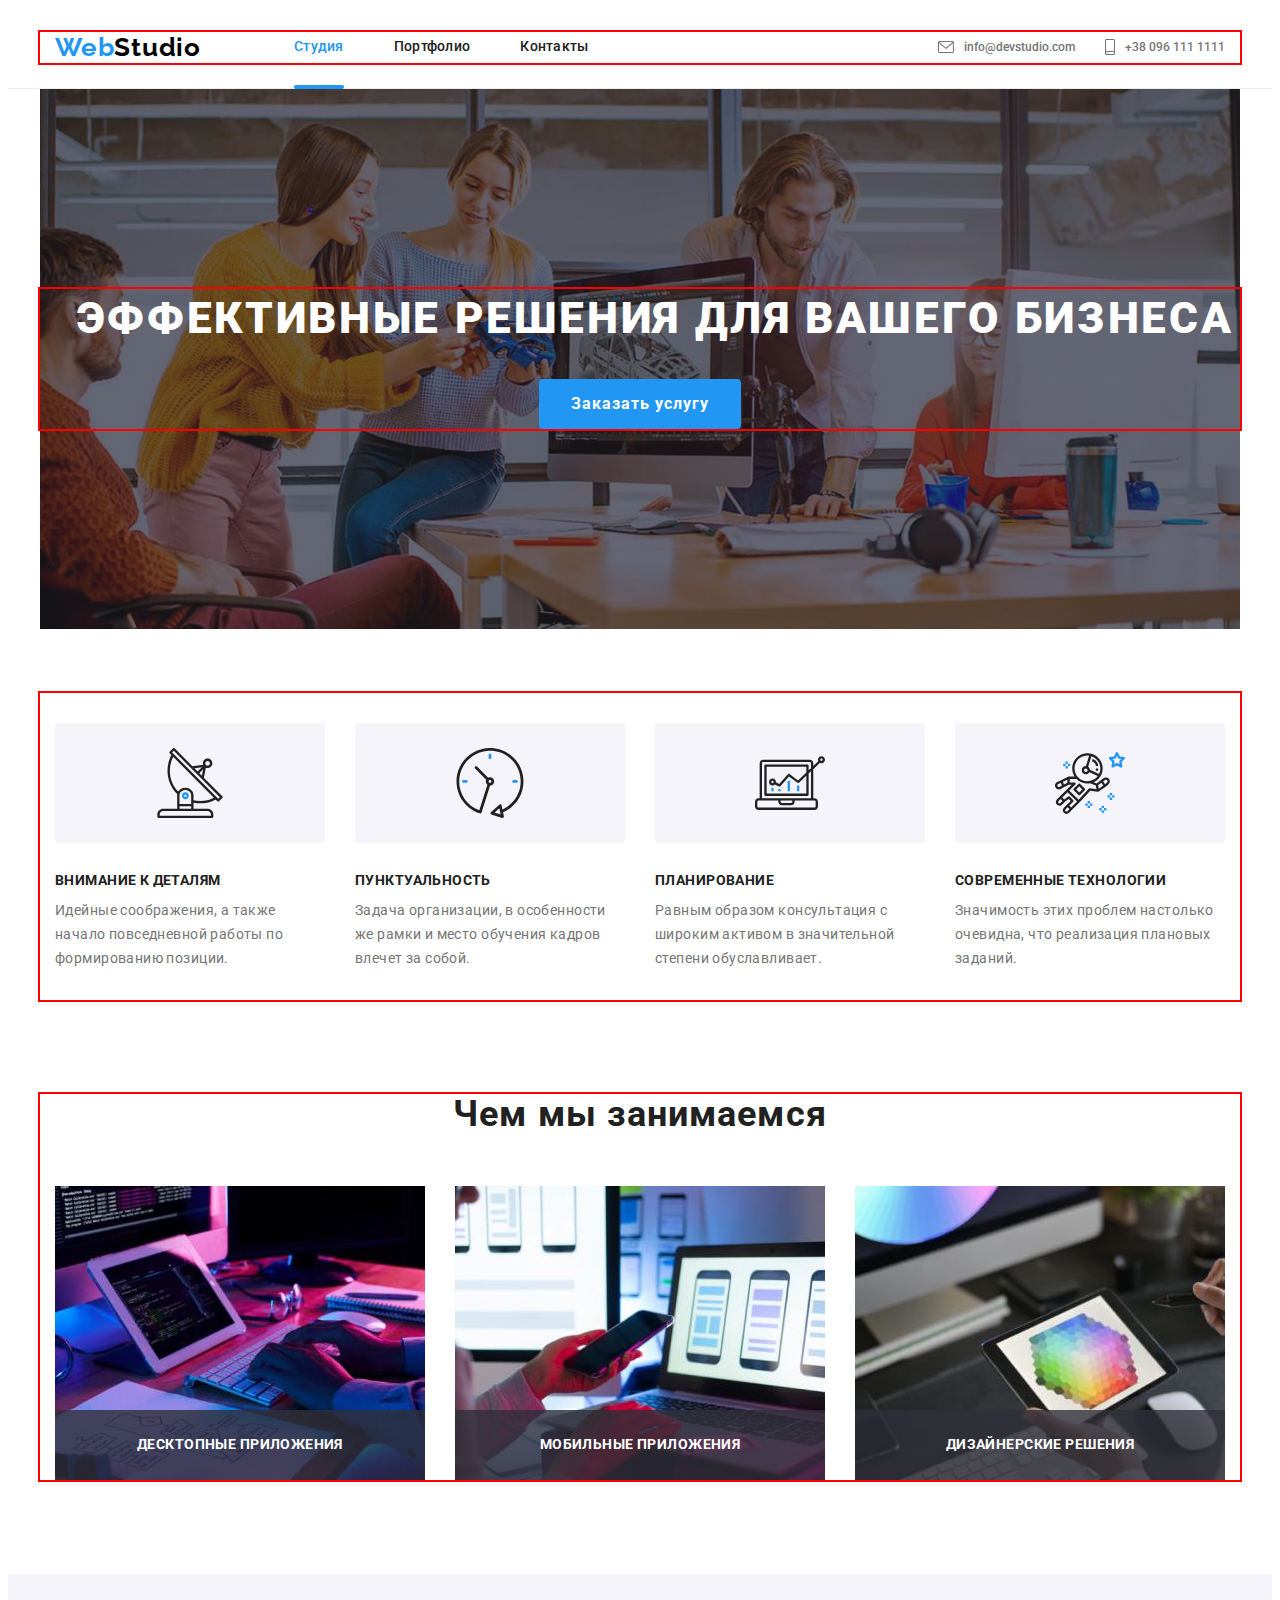
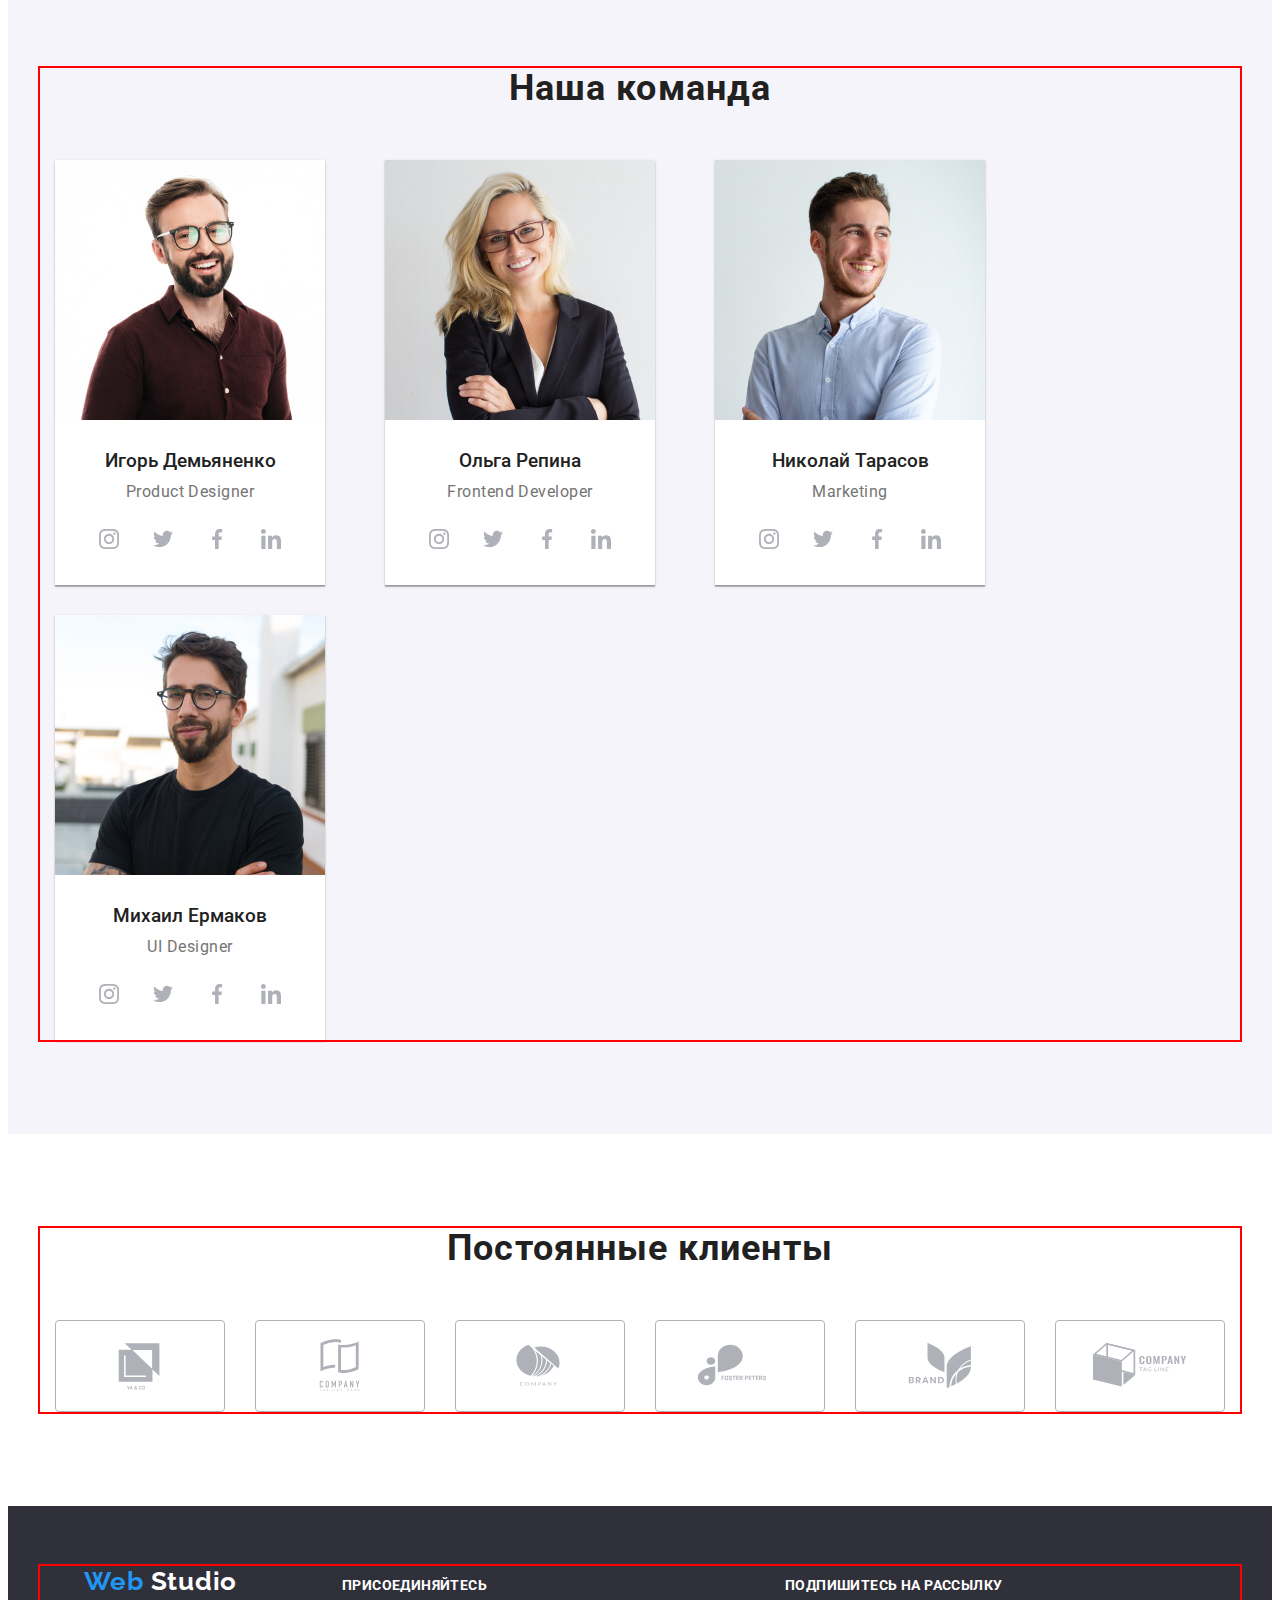
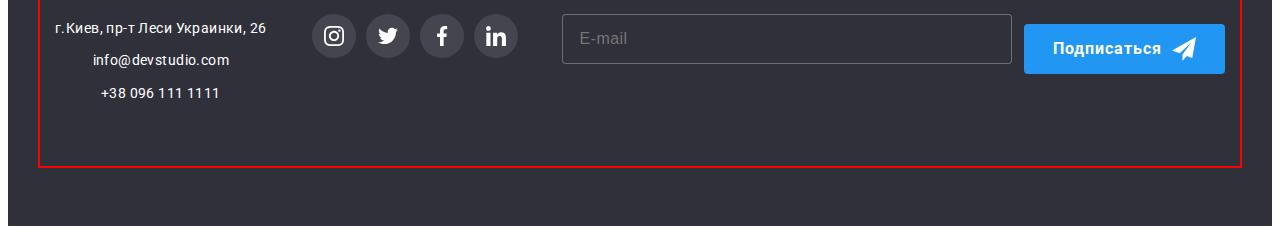
==== commit d03eda3c: "fix" ====
--- a/index.html
+++ b/index.html
@@ -107,10 +107,18 @@
 
                     <div class="modal-social-nav">
                         <ul class="modal-social-item">
-                            <li class="modal-social-link">Instagram</li>
-                            <li class="modal-social-link">Twitter</li>
-                            <li class="modal-social-link">Facebook</li>
-                            <li class="modal-social-link">Linkedin</li>
+                            <li class="modal-social-link">
+                                <a class="social" href="Instagram">Instagram</a>
+                            </li>
+                            <li class="modal-social-link">
+                                <a class="social" href="Twitter">Twitter</a>
+                            </li>
+                            <li class="modal-social-link">
+                                <a class="social" href="Facebook">Facebook</a>
+                            </li>
+                            <li class="modal-social-link">
+                                <a class="social" href="Linkedln">Linkedln</a>
+                            </li>
                         </ul>
                     </div>
 
@@ -229,7 +237,15 @@
                     <ul class="typography-list list">
                         <li class="typography-item">
                             <div class="typography-item-thumb">
-                                <img src="./images/typography/box1.jpg" width="370" height="294"  />
+                                <picture>
+                                    <picture>
+                                        <source
+                                        media="(min-width: 1200px)"
+                                        srcset="./images/typography/occ-1-desktop.jpg 1x,
+                                        ./images/typography/occ-1-desktop@2x.jpg 2x"/>
+                                        <img class="typography-img" src="#" alt="laptop" loading="lazy" />
+                                    </picture>
+                                </picture>
                                 <div class="typography-thumb-about">
                                     <p class="typography-item-about">ДЕCКТОПНЫЕ ПРИЛОЖЕНИЯ</p>
                                 </div>
@@ -237,7 +253,15 @@
                         </li>
                         <li class="typography-item">
                             <div class="typography-item-thumb">
-                                <img src="./images/typography/box2.jpg" width="370" height="294" alt="laptop" />
+                                <picture>
+                                    <source
+                                    media="(min-width: 1200px)"
+                                    srcset="
+                                    ./images/typography/occ-2-desktop.jpg 1x,
+                                    ./images/typography/occ-2-desktop@2x.jpg 2x"
+                                    />
+                                    <img class="typography-img" src="#" alt="notebook" loading="lazy" />
+                                </picture>
                                 <div class="typography-thumb-about">
                                     <p class="typography-item-about">МОБИЛЬНЫЕ ПРИЛОЖЕНИЯ</p>
                                 </div>
@@ -245,7 +269,15 @@
                         </li>
                         <li class="typography-item">
                             <div class="typography-item-thumb">
-                                <img src="./images/typography/box3.jpg" width="370" height="294" alt="tablet" />
+                                <picture>
+                                    <source
+                                    media="(min-width: 1200px)"
+                                    srcset="
+                                    ./images/typography/occ-3-desktop.jpg 1x,
+                                    ./images/typography/occ-3-desktop@2x.jpg 2x"
+                                    />
+                                    <img class="typography-img" src="#" alt="tablet" loading="lazy" />
+                                </picture>
                                 <div class="typography-thumb-about">
                                     <p class="typography-item-about">ДИЗАЙНЕРСКИЕ РЕШЕНИЯ</p>
                                 </div>
--- a/css/main.min.css
+++ b/css/main.min.css
@@ -7,5 +7,5 @@
           0px 2px 2px rgba(0, 0, 0, 0.12);--modal-shadow-color: 
           0px 1px 3px rgba(0, 0, 0, 0.12), 
           0px 1px 1px rgba(0, 0, 0, 0.14), 
-          0px 2px 1px rgba(0, 0, 0, 0.2);--transition: 250ms cubic-bezier(0.4, 0, 0.2, 1);--primary-font: Roboto,'Segoe UI', Oxygen, Ubuntu, Cantarell,'Open Sans', 'Helvetica Neue', sans-serif;--logo-font: Raleway}.visually-hidden{position:absolute;white-space:nowrap;width:1px;height:1px;overflow:hidden;border:0;padding:0;clip:rect(0 0 0 0);clip-path:inset(50%);margin:-1px}body{font-style:normal;font-family:var(--primary-font);color:var(--header-color)}html{box-sizing:border-box;scroll-behavior:inherit}*,*::after,*::before{box-sizing:inherit}p,h1,h2,h3,h4,h5,h6{margin:0}ul{margin:0;padding:0}button{cursor:pointer;padding:0;border:none;font:inherit;color:inherit;background-color:transparent;cursor:pointer}address{font-style:normal;font-style:inherit}img{display:block;max-width:100%;height:auto}ul,ol{list-style-type:none;padding-left:o;margin:0}img{display:block;max-width:100%;height:auto}a{text-decoration:none;color:inherit}.list{list-style:none;padding-left:0;margin:0}.link{text-decoration:none;color:inherit}.container{width:100%;padding:0px 15px;margin:0 auto;width:100%;outline:2px solid red}@media screen and (min-width: 480px){.container{width:480px}}@media screen and (min-width: 768px){.container{width:768px}}@media screen and (min-width: 1200px){.container{width:1200px}}.section{padding-top:130px;padding-bottom:130px}.logo{font-family:var(--logo-font);font-weight:bold;font-size:26px;line-height:1.19;letter-spacing:0.03em;color:var(--accent-color)}.header-logo{margin-right:93px}.header-logo-dark{color:var(--header-logo-dark-color)}.footer-logo{display:block;margin-bottom:20px}.footer-logo-light{color:var(--title-color)}.hero-title{font-weight:900;font-size:26px;line-height:1.6;text-align:center;letter-spacing:0.06em;text-transform:uppercase;color:var(--title-color);width:360px;margin:0 auto;margin-bottom:30px}@media screen and (min-width: 1200px){.hero-title{width:696px;font-size:44px;line-height:1.36;min-width:1200px}}.feature-title{font-style:normal;font-weight:bold;font-size:14px;line-height:1.14;letter-spacing:0.03em;text-transform:uppercase;color:var(--header-color);margin-bottom:10px}.typography-title,.team-title,.clients-title{font-style:normal;font-weight:bold;text-align:center;letter-spacing:0.03em;color:var(--header-color)}@media screen and (max-width: 768px){.typography-title,.team-title,.clients-title{font-size:28px;line-height:1.17;margin-bottom:30px}}@media screen and (min-width: 1200px){.typography-title,.team-title,.clients-title{font-size:36px;line-height:1.16;margin-bottom:50px}}.team-item-title{text-align:center;margin-bottom:10px;font-weight:500;color:var(--header-color)}.projects-title-container{background-color:var(--title-color);border:1px solid var(--projects-border-color);box-sizing:border-box;padding-top:20px;padding-bottom:20px;padding-left:24px;border-top:none;text-align:left}.projects-title{font-weight:bold;font-size:18px;line-height:2;letter-spacing:0.03em;margin-bottom:4px}.footer-title{font-weight:bold;font-size:14px;line-height:1.14;letter-spacing:0.03em;text-transform:uppercase;color:var(--title-color);margin-bottom:20px;display:block}@media screen and (min-width: 1200px){.footer-title{justify-content:center;align-items:center}}.hero-btn,.projects-text{font-size:16px;line-height:1.87}.hero-btn{cursor:pointer;font-family:inherit;font-weight:bold;display:block;padding:10px 32px;letter-spacing:0.06em;color:var(--title-color);background-color:var(--accent-color);border-radius:4px;margin:0 auto;transition:background-color var(--transition),color var(--transition)}.hero-btn:hover,.hero-btn:focus{background-color:var(--secondary-accent-color)}.footer-social-nav{display:flex;flex-direction:column;justify-content:center;align-items:center;margin-bottom:60px}@media screen and (min-width: 1200px){.footer-social-nav{display:flex}}.social-nav{display:flex}.social-list{display:flex;justify-content:center}.social-item{width:44px;height:44px;margin-right:10px}.social-item:last-child{margin-right:0}.social-icon{fill:var(--icon-color);transition:fill var(--transition)}.social-link{width:100%;height:100%;background-color:var(--title-color);border-radius:50%;display:flex;align-items:center;justify-content:center;transition:background-color var(--transition)}.social-link:hover,.social-link:focus{background-color:var(--accent-color)}.social-link:hover .social-icon,.social-link:focus .social-icon{fill:var(--title-color)}.social-link-dark{background-color:var(--social-link-dark-color)}.feature-icon-wrapper{display:flex;align-items:center;justify-content:center;width:100%;height:120px;background-color:var(--background-team-color);border-radius:4px;margin-bottom:30px}.feature-icon .social-icon{fill:var(--icon-color);transition:fill var(--transition)}.social-icon-white{fill:var(--title-color)}.clients-icon{fill:currentColor}.footer-icon-send{margin-left:10px}.modal-close-icon{fill:currentColor}.portfolio-btn-list{display:flex;align-content:flex-start;padding-bottom:40px}@media screen and (min-width: 767px){.portfolio-btn-list{padding-bottom:30px;display:flex;justify-content:center}}@media screen and (min-width: 1200px){.portfolio-btn-list{padding-bottom:50px;display:flex;justify-content:center}}.portfolio-btn-link:not(:last-child){margin-right:8px}.portfolio-btn{padding-top:6px;padding-right:22px;padding-bottom:6px;padding-left:22px;font-weight:500;font-size:16px;line-height:1.63;align-items:center;text-align:center;letter-spacing:0.03em;color:var(--header-color);background-color:var(--background-team-color);border-radius:4px;transition:background-color var(--transition),color var(--transition),box-shadow var(--transition)}.portfolio-btn:hover,.portfolio-btn:focus{color:var(--title-color);background-color:var(--accent-color);box-shadow:var(--btn-portfolio-shadow-color)}.footer-form-btn{display:flex;align-items:center;font-weight:bold;font-size:16px;line-height:1.87;letter-spacing:0.06em;color:var(--title-color);background-color:var(--accent-color);border-radius:4px;padding:10px 29px}.footer-form-container{display:flex;flex-direction:column;justify-content:center;align-items:center}@media screen and (min-width: 1200px){.footer-form-container{display:flex}}.footer-form{padding-right:0;margin-right:0}.footer-form-wrapper{display:flex;flex-direction:column;justify-content:center;align-items:center}@media screen and (min-width: 1200px){.footer-form-wrapper{display:flex;align-items:center}}.footer-label{margin-right:12px}.footer-form-input{font-size:16px;line-height:1.25;letter-spacing:0.03em;height:50px;width:358px;align-items:center;padding-left:16px;color:var(--title-color);border:1px solid var(--footer-form-color);filter:drop-shadow 0px 4px 4px var(--footer-form-filter-color);border-radius:4px;background-color:var(--background-origin-color);transition:border var(--transition)}.footer-form-input:focus{outline:none;border-color:var(--accent-color)}.backdrop{position:fixed;top:0;left:0;width:100vw;height:100vh;background-color:var(--backdrop-color);opacity:1;visibility:visible;pointer-events:auto;transition:opacity var(--transition),visibility var(--transition)}.backdrop.is-hidden{visibility:hidden;opacity:0;pointer-events:none}.backdrop .is-hidden .modal{transform:rotate(180deg);transition:transform var(--transition)}.modal{position:absolute;width:528px;background-color:var(--title-color);box-shadow:var(--modal-shadow-color);border-radius:4px;top:50%;left:50%;transform:translate(-50%, -50%);align-items:center;padding:40px}.modal-form{display:flex;flex-direction:column;width:100%;height:100%}.modal-form-head{font-size:20px;line-height:1.15;letter-spacing:0.03em;color:var(--header-color);font-weight:700;text-align:center;margin-bottom:12px}.modal-form-field{font-size:12px;line-height:1.16;margin-top:10px;color:var(--second-header-color)}.modal-form-wrapper{position:relative;display:block;margin-top:6px}.modal-form-input{width:100%;height:40px;padding-left:37px;border:1px solid var(--modal-border-color);border-radius:4px;color:var(--header-color);transition:border-color var(--transition)}.modal-form-input:focus{outline:none;border-color:var(--accent-color)}.modal-form-icon{position:absolute;top:50%;left:0;padding:12px;transform:translateY(-50%);display:block;width:18px;transition:animation var(--transition);line-height:0}.modal-form-input:focus+.modal-form-icon{color:var(--accent-color);fill:var(--accent-color)}.modal-form-message{width:100%;height:120px;margin-top:4px;padding:12px 16px;margin-bottom:20px;border-radius:4px;border:1px solid var(--modal-border-color);transition:border-color var(--transition);resize:none}.modal-form-message::placeholder{font-size:14px;line-height:1.14;letter-spacing:0.01em;color:var(--modal-form-message-color)}.modal-form-message:focus{outline:none;border-color:var(--accent-color)}.checkbox{-webkid-appearance:none;-moz-appearance:none;appearance:none;position:absolute}.modal-form-checkbox-label{display:flex;align-items:center;justify-content:center;font-size:14px;line-height:1.7px;margin-bottom:30px;color:var(--second-header-color)}.modal-form-checkbox-label::before{display:block;content:'';width:16px;height:15px;margin-right:6px;border:2px solid var(--header-color);border-radius:2px;cursor:pointer}.modal-form-checkbox:checked+.modal-form-checkbox-label::before{border-color:var(--accent-color);background-color:var(--accent-color);background-image:url(../images/sprite-min.svg/icon-check.svg);background-size:cover;background-position:center;background-repeat:no-repeat}.modal-form-checkbox:focus+.modal-form-checkbox-label::before{outline:2px solid var(--accent-color)}.modal-accept-policy{color:var(--accent-color);position:relative}.modal-accept-policy::after{content:"";width:100%;height:1px;bottom:-6px;left:0;border-radius:2px;display:block;background-color:var(--accent-color);position:absolute}.modal-btn-close{position:absolute;border:1px solid var(--modal-btn-color);top:10px;right:10px;width:30px;height:30px;border-radius:50%;display:flex;align-items:center;justify-content:center;background-color:transparent;transition:transform-color var(--transition)}.modal-btn-close:hover,.modal-btn-close:focus{color:var(--accent-color)}.modal-close-icon{fill:currentColor}.modal-btn{cursor:pointer;width:200px;height:50px;font-weight:bold;letter-spacing:0.06em;margin:0 auto;color:var(--title-color);background-color:var(--accent-color);border-radius:4px;box-shadow:0px 4px 4px 0px var(--modal-button-shadow-color);transition:background-color var(--transition),color var(--transition)}.modal-btn:hover,.modal-btn:focus{background-color:var(--secondary-accent-color)}.header{top:0;left:0;width:100%;border-bottom:1px solid var(--header-border-color);padding-top:16px;padding-bottom:16px}@media screen and (min-width: 768px){.header{padding-top:26px;padding-bottom:26px}}@media screen and (min-width: 1200px){.header{padding-top:24px;padding-bottom:25px}}.header-container{display:flex;align-items:center;justify-content:space-between}.burger-btn{background-color:transparent;cursor:pointer;padding:0;border:none;line-height:0}@media screen and (min-width: 768px){.burger-btn{display:none}}.burger-btn:hover .burger-btn:focus{fill:var(--accent-color)}.burger-btn-icon{width:40px;height:40px}.mobile-menu{position:fixed;z-index:100;top:0;left:0;width:100vw;height:100vh;padding:10px 15px;background-color:wheat;padding:48px 25px;opacity:0;visibility:hidden;pointer-events:none;transition:opacity 250ms linear;visibility:250ms linear}.mobile-menu.is-open{opacity:1;visibility:visible;pointer-events:all}.modal-close-btn{position:absolute;top:14px;right:14px;background-color:transparent;cursor:pointer;padding:0;border:none;line-height:0}.close-btn-icon{width:40px;height:40px}.mobile-modal-container{display:column;width:450px;height:609px}.modal-nav-menu{font-weight:500;font-size:40px;line-height:1.17;letter-spacing:0.02em;top:0;left:0;margin-bottom:302px;color:var(--header-color)}.modal-nav-link{cursor:pointer}.modal-menu-item:not(:last-child),.modal-contacts-item:not(:last-child){margin-bottom:32px}.modal-social-nav{display:flex;margin-top:64px;bottom:0;left:0}.modal-contacts-tel{font-weight:500;font-size:34px;line-height:1.17;color:var(--second-header-color)}.modal-contacts-mail{font-weight:500;font-size:24px;line-height:1.16;letter-spacing:0.02em;color:var(--second-header-color)}.modal-social-item{display:flex;flex-direction:reverse}.modal-social-link{cursor:pointer}.modal-social-link:not(:last-child){margin-right:20px}.modal-social-link{font-weight:500;font-size:18px;line-height:1.2;letter-spacing:0.02em;color:var(--accent-color);cursor:pointer}.modal-nav-link:hover .modal-contacts-link .modal-social-link,.modal-nav-link:focus .modal-contacts-link .modal-social-link{color:var(--accent-color)}.header-nav .current{color:var(--accent-color)}.header-nav{display:flex;align-items:center}.nav-menu{display:none}@media screen and (min-width: 768px){.nav-menu{display:flex;font-size:14px;line-height:1.14}}.menu-link{font-weight:500;letter-spacing:0.02em;color:var(--header-color);transition:color var(--transition);position:relative}.menu-link.current::after{content:"";width:100%;height:4px;bottom:-35px;left:0;border-radius:2px;display:block;background-color:var(--accent-color);position:absolute}.menu-link:hover,.menu-link:focus{color:var(--accent-color)}@media screen and (min-width: 768px){.menu-item:not(:last-child){margin-right:50px}}.header-contacts-item:hover,.header-contacts-item:focus{color:var(--accent-color)}@media screen and (min-width: 1200px){.header-contacts-item:not(:last-child){margin-right:30px}}.envelope-icon,.tel-icon{fill:currentColor;margin-right:8px}@media screen and (min-width: 1200px){.envelope-icon,.tel-icon{margin-right:10px}}.header-contacts{display:none}@media screen and (min-width: 768px){.header-contacts{display:block;align-items:center;margin-left:auto}}@media screen and (min-width: 1200px){.header-contacts{display:flex;align-items:center;margin-left:auto}}.header-contacts-link{display:flex;align-items:center;font-weight:500;color:var(--second-header-color);transition:color var(--transition)}@media screen and (min-width: 768px){.header-contacts-link{font-size:12px;line-height:1.15;font-weight:500}}@media screen and (min-width: 1200px){.header-contacts-link{font-size:12px;line-height:1.16;font-weight:500}}.header-contacts-link:hover,.header-contacts-link:focus{color:var(--accent-color)}.hero{padding-top:118px;padding-bottom:118px;margin-left:auto;margin-right:auto;background-color:var(--background-origin-color);background-image:linear-gradient(var(--linear-gradient-color), var(--linear-gradient-color)),url(../images/hero/hero-mobile.jpg);background-repeat:no-repeat;background-size:cover;background-position:center;max-width:480px;height:auto}@media screen and (min-device-pixel-ratio: 2), screen and (min-resolution: 192dpi), screen and (min-resolution: 2dppx){.hero{background-image:linear-gradient(var(--linear-gradient-color), var(--linear-gradient-color)),url(../images/hero/hero-mobile@2x.jpg)}}@media screen and (min-width: 768px){.hero{background-image:linear-gradient(var(--linear-gradient-color), var(--linear-gradient-color)),url(../images/hero/hero-tablet.jpg);max-width:768px}}@media screen and (min-width: 768px) and (min-device-pixel-ratio: 2), screen and (min-width: 768px) and (min-resolution: 192dpi), screen and (min-width: 768px) and (min-resolution: 2dppx){.hero{background-image:linear-gradient(var(--linear-gradient-color), var(--linear-gradient-color)),url(../images/hero/hero-tablet@2x.jpg)}}@media screen and (min-width: 1200px){.hero{padding-top:200px;padding-bottom:200px;background-image:linear-gradient(var(--linear-gradient-color), var(--linear-gradient-color)),url(../images/hero/hero.jpg);max-width:1200px}}@media screen and (min-width: 1200px) and (min-device-pixel-ratio: 2), screen and (min-width: 1200px) and (min-resolution: 192dpi), screen and (min-width: 1200px) and (min-resolution: 2dppx){.hero{background-image:linear-gradient(var(--linear-gradient-color), var(--linear-gradient-color)),url(../images/hero/hero@2x.jpg)}}.hero-container{display:column}.feature{width:100%;padding-top:60px;padding-bottom:60px}@media screen and (min-width: 1200px){.feature{padding-top:94px;padding-bottom:94px}}@media screen and (max-width: 767px){.feature-list{display:flex;flex-direction:column}}@media screen and (min-width: 768px){.feature-list{display:flex;flex-wrap:wrap;margin-top:-30px;margin-left:-30px}}@media screen and (min-width: 1200px){.feature-list{display:flex}}@media screen and (min-width: 480px){.feature-item:not(:last-child){margin-bottom:30px}}@media screen and (min-width: 768px){.feature-item{margin-top:30px;margin-left:30px;flex-basis:calc(100% / 2 - 30px)}}@media screen and (min-width: 1200px){.feature-item{flex-basis:calc(100% / 4 - 30px)}}.feature-text{font-size:14px;line-height:1.71;letter-spacing:0.03em;color:var(--second-header-color)}.typography{top:0;left:0;width:100%;padding-bottom:94px}@media screen and (min-width: 0px) and (max-width: 1199px){.typography{display:none}}.typography-list{display:flex;justify-content:space-between}.typography-item{width:370px}.typography-item:not(:last-child){margin-right:30px}.typography-item-thumb{display:flex;position:relative;background-color:var(--linear-gradient-color)}.typography-thumb-about{width:100%;text-align:center;max-width:100%;height:70px;padding-top:27px;padding-bottom:27px;position:absolute;background-color:var(--typography-thumb-color);bottom:0}.typography-item-about{font-weight:bold;font-size:14px;line-height:1.14;letter-spacing:0.03em;text-transform:uppercase;color:var(--title-color)}.team{width:100%;padding-top:60px;padding-bottom:60px;background-color:var(--background-team-color)}@media screen and (min-width: 1200px){.team{padding-top:94px;padding-bottom:94px}}@media screen and (max-width: 767px){.team-list{display:flex;flex-direction:column}}@media screen and (min-width: 768px){.team-list{display:flex;flex-wrap:wrap;margin-top:-30px;margin-left:-30px}}@media screen and (min-width: 1200px){.team-list{display:flex}}.team-item{background-color:var(--title-color);box-shadow:var(--team-box-shadow-color)}@media screen and (max-width: 767px){.team-item:not(:last-child){margin-bottom:30px}}@media screen and (min-width: 768px){.team-item{width:354px;margin-top:30px;margin-left:30px;flex-basis:calc(100% / 2 -30px)}}@media screen and (min-width: 1200px){.team-item{flex-basis:calc(100% / 4 - 30px)}.team-item:not(:last-child){margin-right:30px}}.team-container{padding-top:30px;padding-bottom:24px}.team-item-text{font-size:16px;line-height:1.19;text-align:center;letter-spacing:0.03em;font-weight:normal;color:var(--second-header-color);margin-bottom:16px}.clients{width:100%;padding-top:60px;padding-bottom:60px}@media screen and (min-width: 1200px){.clients{padding-top:94px;padding-bottom:94px}}@media screen and (max-width: 767px){.clients-list{display:flex;flex-wrap:wrap;margin-top:-30px;margin-left:-30px}}@media screen and (min-width: 768px){.clients-list{display:flex;flex-wrap:wrap;margin-top:-30px;margin-left:-30px}}@media screen and (min-width: 1200px){.clients-list{display:flex}}@media screen and (max-width: 767px){.clients-item{flex-basis:calc(100% / 2 - 30px);margin-top:30px;margin-left:30px}}@media screen and (min-width: 768px){.clients-item{margin-top:30px;margin-left:30px;flex-basis:calc(100% / 3 - 30px)}}@media screen and (min-width: 1200px){.clients-item{width:170px;height:92px;flex-basis:calc(100% / 6 - 30px)}}.clients-link{width:100%;height:100%;display:flex;align-items:center;justify-content:center;border:1px solid var(--icon-color);border-radius:4px;color:var(--icon-color);transition:color var(--transition),border-color var(--transition)}.clients-link:hover,.clients-link:focus{border-color:var(--accent-color);color:var(--accent-color)}.portfolio{padding-top:94px;padding-bottom:94px}@media screen and (max-width: 767px){.projects-list{display:flex;flex-direction:column}}@media screen and (min-width: 768px){.projects-list{display:flex;flex-wrap:wrap;margin-top:-30px;margin-left:-30px}}@media screen and (min-width: 1200px){.projects-list{display:flex;flex-wrap:wrap;margin-top:-30px;margin-left:-30px}}@media screen and (min-width: 450px){.projects-item:not(:last-child){margin-bottom:30px}}@media screen and (min-width: 768px){.projects-item{margin-top:30px;margin-left:30px;flex-basis:calc(100% / 2 - 30px)}}@media screen and (min-width: 1200px){.projects-item{flex-basis:calc(100% / 3 - 30px);margin-top:30px;margin-left:30px}}.projects-item-wrap{position:relative;overflow:hidden}.projects-link{display:block;cursor:pointer;position:relative;transition:background-color var(--transition)}.projects-link:hover .projects-description,.projects-link:focus .projects-description{transform:translateY(0)}.projects-link:hover,.projects-link:focus{box-shadow:0px 4px 4px var(--projects-shadow-color);transform:translate(0)}.projects-description{width:100%;height:100%;position:absolute;top:0;left:0;color:var(--title-color);line-height:1.5;background-color:var(--projects-description-color);padding:63px 24px;transform:translateY(100%);transition:transform var(--transition)}.projects-text{font-weight:normal;letter-spacing:0.03em;color:var(--second-header-color)}.footer{justify-content:center;align-items:center;background-color:var(--background-origin-color);padding-top:60px;padding-bottom:60px}@media screen and (min-width: 768px){.footer-container{display:flex;justify-content:center}}@media screen and (min-width: 1200px){.footer-container{display:flex;align-items:baseline;justify-content:space-between}}.footer-address-nav{display:flex;flex-direction:column;justify-content:center;align-items:center}@media screen and (min-width: 1200px){.footer-address{font-style:normal}}.footer-address-menu{display:flex;flex-direction:column;justify-content:center;align-items:center}@media screen and (min-width: 1200px){.footer-address-menu{display:inline-block}}.footer-address-connect:not(:last-child){margin-bottom:9px}.footer-address-link{display:block;font-style:normal;font-weight:normal;font-size:14px;line-height:1.7;letter-spacing:0.03em;color:var(--title-color);transition:color var(--transition)}.footer-address-link .footer-address-link:hover,.footer-address-link .footer-address-link:focus{color:var(--accent-color)}.footer-address-e-mail,.footer-address-tel{color:var(--footer-contacts-color)}
+          0px 2px 1px rgba(0, 0, 0, 0.2);--transition: 250ms cubic-bezier(0.4, 0, 0.2, 1);--primary-font: Roboto,'Segoe UI', Oxygen, Ubuntu, Cantarell,'Open Sans', 'Helvetica Neue', sans-serif;--logo-font: Raleway}.visually-hidden{position:absolute;white-space:nowrap;width:1px;height:1px;overflow:hidden;border:0;padding:0;clip:rect(0 0 0 0);clip-path:inset(50%);margin:-1px}body{font-style:normal;font-family:var(--primary-font);color:var(--header-color)}html{box-sizing:border-box;scroll-behavior:inherit}*,*::after,*::before{box-sizing:inherit}p,h1,h2,h3,h4,h5,h6{margin:0}ul{margin:0;padding:0}button{cursor:pointer;padding:0;border:none;font:inherit;color:inherit;background-color:transparent;cursor:pointer}address{font-style:normal;font-style:inherit}img{display:block;max-width:100%;height:auto}ul,ol{list-style-type:none;padding-left:o;margin:0}img{display:block;max-width:100%;height:auto}a{text-decoration:none;color:inherit}.list{list-style:none;padding-left:0;margin:0}.link{text-decoration:none;color:inherit}.container{width:100%;padding:0px 15px;margin:0 auto;width:100%;outline:2px solid red}@media screen and (min-width: 480px){.container{width:480px}}@media screen and (min-width: 768px){.container{width:768px}}@media screen and (min-width: 1200px){.container{width:1200px}}.section{padding-top:130px;padding-bottom:130px}.logo{font-family:var(--logo-font);font-weight:bold;font-size:26px;line-height:1.19;letter-spacing:0.03em;color:var(--accent-color)}.header-logo{margin-right:93px}.header-logo-dark{color:var(--header-logo-dark-color)}.footer-logo{display:block;margin-bottom:20px}.footer-logo-light{color:var(--title-color)}.hero-title{font-weight:900;font-size:26px;line-height:1.6;text-align:center;letter-spacing:0.06em;text-transform:uppercase;color:var(--title-color);width:360px;margin:0 auto;margin-bottom:30px}@media screen and (min-width: 1200px){.hero-title{width:696px;font-size:44px;line-height:1.36;min-width:1200px}}.feature-title{font-style:normal;font-weight:bold;font-size:14px;line-height:1.14;letter-spacing:0.03em;text-transform:uppercase;color:var(--header-color);margin-bottom:10px}.typography-title,.team-title,.clients-title{font-style:normal;font-weight:bold;text-align:center;letter-spacing:0.03em;color:var(--header-color);margin-bottom:30px}@media screen and (max-width: 768px){.typography-title,.team-title,.clients-title{font-size:28px;line-height:1.17}}@media screen and (min-width: 1200px){.typography-title,.team-title,.clients-title{font-size:36px;line-height:1.16;margin-bottom:50px}}.team-item-title{text-align:center;margin-bottom:10px;font-weight:500;color:var(--header-color)}.projects-title-container{background-color:var(--title-color);border:1px solid var(--projects-border-color);box-sizing:border-box;padding-top:20px;padding-bottom:20px;padding-left:24px;border-top:none;text-align:left}.projects-title{font-weight:bold;font-size:18px;line-height:2;letter-spacing:0.03em;margin-bottom:4px}.footer-title{font-weight:bold;font-size:14px;line-height:1.14;letter-spacing:0.03em;text-transform:uppercase;color:var(--title-color);margin-bottom:20px;display:block;text-align:center;display:flex;flex-wrap:wrap;align-items:baseline;justify-content:space-around}@media screen and (min-width: 1200px){.footer-title{justify-content:center;align-items:center}}.hero-btn,.projects-text{font-size:16px;line-height:1.87}.hero-btn{cursor:pointer;font-family:inherit;font-weight:bold;display:block;padding:10px 32px;letter-spacing:0.06em;color:var(--title-color);background-color:var(--accent-color);border-radius:4px;margin:0 auto;transition:background-color var(--transition),color var(--transition)}.hero-btn:hover,.hero-btn:focus{background-color:var(--secondary-accent-color)}.footer-social-nav{display:flex;flex-direction:column;justify-content:center;align-items:center;margin-bottom:60px}@media screen and (min-width: 768px){.footer-social-nav{margin-bottom:102px}}@media screen and (min-width: 1200px){.footer-social-nav{display:flex}}.social-nav{display:flex}.social-list{display:flex;justify-content:center}.social-item{width:44px;height:44px;margin-right:10px}.social-item:last-child{margin-right:0}.social-icon{fill:var(--icon-color);transition:fill var(--transition)}.social-link{width:100%;height:100%;background-color:var(--title-color);border-radius:50%;display:flex;align-items:center;justify-content:center;transition:background-color var(--transition)}.social-link:hover,.social-link:focus{background-color:var(--accent-color)}.social-link:hover .social-icon,.social-link:focus .social-icon{fill:var(--title-color)}.social-link-dark{background-color:var(--social-link-dark-color)}.feature-icon-wrapper{display:flex;align-items:center;justify-content:center;width:100%;height:120px;background-color:var(--background-team-color);border-radius:4px;margin-bottom:30px}.feature-icon .social-icon{fill:var(--icon-color);transition:fill var(--transition)}.social-icon-white{fill:var(--title-color)}.clients-icon{fill:currentColor}.footer-icon-send{margin-left:10px}.modal-close-icon{fill:currentColor}.portfolio-btn-list{display:flex;flex-wrap:wrap;align-content:flex-start;padding-bottom:40px}@media screen and (min-width: 767px){.portfolio-btn-list{padding-bottom:30px;display:flex;justify-content:center}}@media screen and (min-width: 1200px){.portfolio-btn-list{padding-bottom:50px;display:flex;justify-content:center}}.portfolio-btn-link:not(:last-child){margin-right:8px;margin-bottom:15px}.portfolio-btn{padding-top:6px;padding-right:22px;padding-bottom:6px;padding-left:22px;font-weight:500;font-size:16px;line-height:1.63;align-items:center;text-align:center;letter-spacing:0.03em;color:var(--header-color);background-color:var(--background-team-color);border-radius:4px;transition:background-color var(--transition),color var(--transition),box-shadow var(--transition)}.portfolio-btn:hover,.portfolio-btn:focus{color:var(--title-color);background-color:var(--accent-color);box-shadow:var(--btn-portfolio-shadow-color)}.footer-form-btn{display:flex;align-items:center;font-weight:bold;font-size:16px;line-height:1.87;letter-spacing:0.06em;color:var(--title-color);background-color:var(--accent-color);border-radius:4px;padding:10px 29px}.footer-form-container{display:flex;flex-direction:column;justify-content:center;align-items:center}@media screen and (min-width: 1200px){.footer-form-container{display:flex}}.footer-form{padding-right:0;margin-right:0}.footer-form-wrapper{display:flex}@media screen and (max-width: 1199px){.footer-form-wrapper{flex-direction:column;justify-content:center;align-items:center}}@media screen and (min-width: 1200px){.footer-form-wrapper{align-items:center}}.footer-label{margin-bottom:20px}@media screen and (min-width: 1200px){.footer-label{margin-right:12px}}.footer-form-input{font-size:16px;line-height:1.25;letter-spacing:0.03em;height:50px;width:450px;align-items:center;padding-left:16px;color:var(--title-color);border:1px solid var(--footer-form-color);filter:drop-shadow 0px 4px 4px var(--footer-form-filter-color);border-radius:4px;background-color:var(--background-origin-color);transition:border var(--transition)}.footer-form-input:focus{outline:none;border-color:var(--accent-color)}@media screen and (min-width: 1200px){.footer-form-input:focus{width:358px}}.backdrop{position:fixed;top:0;left:0;width:100vw;height:100vh;background-color:var(--backdrop-color);opacity:1;visibility:visible;pointer-events:auto;transition:opacity var(--transition),visibility var(--transition)}.backdrop.is-hidden{visibility:hidden;opacity:0;pointer-events:none}.backdrop .is-hidden .modal{transform:rotate(180deg);transition:transform var(--transition)}.modal{position:absolute;width:528px;background-color:var(--title-color);box-shadow:var(--modal-shadow-color);border-radius:4px;top:50%;left:50%;transform:translate(-50%, -50%);align-items:center;padding:40px}.modal-form{display:flex;flex-direction:column;width:100%;height:100%}.modal-form-head{font-size:20px;line-height:1.15;letter-spacing:0.03em;color:var(--header-color);font-weight:700;text-align:center;margin-bottom:12px}.modal-form-field{font-size:12px;line-height:1.16;margin-top:10px;color:var(--second-header-color)}.modal-form-wrapper{position:relative;display:block;margin-top:6px}.modal-form-input{width:100%;height:40px;padding-left:37px;border:1px solid var(--modal-border-color);border-radius:4px;color:var(--header-color);transition:border-color var(--transition)}.modal-form-input:focus{outline:none;border-color:var(--accent-color)}.modal-form-icon{position:absolute;top:50%;left:0;padding:12px;transform:translateY(-50%);display:block;width:18px;transition:animation var(--transition);line-height:0}.modal-form-input:focus+.modal-form-icon{color:var(--accent-color);fill:var(--accent-color)}.modal-form-message{width:100%;height:120px;margin-top:4px;padding:12px 16px;margin-bottom:20px;border-radius:4px;border:1px solid var(--modal-border-color);transition:border-color var(--transition);resize:none}.modal-form-message::placeholder{font-size:14px;line-height:1.14;letter-spacing:0.01em;color:var(--modal-form-message-color)}.modal-form-message:focus{outline:none;border-color:var(--accent-color)}.checkbox{-webkid-appearance:none;-moz-appearance:none;appearance:none;position:absolute}.modal-form-checkbox-label{display:flex;align-items:center;justify-content:center;font-size:14px;line-height:1.7px;margin-bottom:30px;color:var(--second-header-color)}.modal-form-checkbox-label::before{display:block;content:'';width:16px;height:15px;margin-right:6px;border:2px solid var(--header-color);border-radius:2px;cursor:pointer}.modal-form-checkbox:checked+.modal-form-checkbox-label::before{border-color:var(--accent-color);background-color:var(--accent-color);background-image:url(../images/sprite-min.svg/icon-check.svg);background-size:cover;background-position:center;background-repeat:no-repeat}.modal-form-checkbox:focus+.modal-form-checkbox-label::before{outline:2px solid var(--accent-color)}.modal-accept-policy{color:var(--accent-color);position:relative}.modal-accept-policy::after{content:"";width:100%;height:1px;bottom:-6px;left:0;border-radius:2px;display:block;background-color:var(--accent-color);position:absolute}.modal-btn-close{position:absolute;border:1px solid var(--modal-btn-color);top:10px;right:10px;width:30px;height:30px;border-radius:50%;display:flex;align-items:center;justify-content:center;background-color:transparent;transition:transform-color var(--transition)}.modal-btn-close:hover,.modal-btn-close:focus{color:var(--accent-color)}.modal-close-icon{fill:currentColor}.modal-btn{cursor:pointer;width:200px;height:50px;font-weight:bold;letter-spacing:0.06em;margin:0 auto;color:var(--title-color);background-color:var(--accent-color);border-radius:4px;box-shadow:0px 4px 4px 0px var(--modal-button-shadow-color);transition:background-color var(--transition),color var(--transition)}.modal-btn:hover,.modal-btn:focus{background-color:var(--secondary-accent-color)}.header{top:0;left:0;width:100%;border-bottom:1px solid var(--header-border-color);padding-top:16px;padding-bottom:16px}@media screen and (min-width: 768px){.header{padding-top:26px;padding-bottom:26px}}@media screen and (min-width: 1200px){.header{padding-top:24px;padding-bottom:25px}}.header-container{display:flex;align-items:center;justify-content:space-between}.burger-btn{background-color:transparent;cursor:pointer;padding:0;border:none;line-height:0;transition:transform-color var(--transition)}.burger-btn:hover,.burger-btn:focus{fill:var(--accent-color)}@media screen and (min-width: 768px){.burger-btn{display:none}}.burger-btn-icon{width:40px;height:40px}.mobile-menu{position:fixed;z-index:100;top:0;left:0;width:100vw;height:100vh;padding:10px 15px;background-color:wheat;padding:48px 25px;opacity:0;visibility:hidden;pointer-events:none;transition:opacity 250ms linear;visibility:250ms linear}.mobile-menu.is-open{opacity:1;visibility:visible;pointer-events:all}.modal-close-btn{position:absolute;top:14px;right:14px;background-color:transparent;cursor:pointer;padding:0;border:none;line-height:0;transition:transform-color var(--transition)}.modal-close-btn:hover,.modal-close-btn:focus{fill:var(--accent-color)}.close-btn-icon{width:40px;height:40px}.mobile-modal-container{display:column;width:480px;height:796px}.mobile-modal-container:hover,.mobile-modal-container:focus{color:var(--accent-color)}.modal-nav-menu{font-weight:500;font-size:40px;line-height:1.17;letter-spacing:0.02em;top:0;left:0;margin-bottom:302px;color:var(--header-color)}.modal-nav-link{cursor:pointer}.modal-nav-link:focus{color:var(--accent-color)}.modal-menu-item:not(:last-child),.modal-contacts-item:not(:last-child){margin-bottom:32px}.modal-social-nav{display:flex;margin-top:64px;bottom:0;left:0}.modal-contacts-tel{font-weight:500;font-size:34px;line-height:1.17;color:var(--second-header-color)}.modal-contacts-tel:focus{color:var(--accent-color)}.modal-contacts-mail{font-weight:500;font-size:24px;line-height:1.16;letter-spacing:0.02em;color:var(--second-header-color)}.modal-contacts-mail:focus{color:var(--accent-color)}.modal-social-item{display:flex;flex-direction:reverse}.modal-social-link{cursor:pointer}.modal-social-link:not(:last-child){margin-right:20px}.modal-social-link{font-weight:500;font-size:18px;line-height:1.2;letter-spacing:0.02em;color:var(--accent-color);cursor:pointer}.modal-nav-link:hover .modal-contacts-link .modal-social-link .social,.modal-nav-link:focus .modal-contacts-link .modal-social-link .social{color:var(--accent-color)}.header-nav .current{color:var(--accent-color)}.header-nav{display:flex;align-items:center}.nav-menu{display:none}@media screen and (min-width: 768px){.nav-menu{display:flex;font-size:14px;line-height:1.14}}.menu-link{font-weight:500;letter-spacing:0.02em;color:var(--header-color);transition:color var(--transition);position:relative}.menu-link.current::after{content:"";width:100%;height:4px;bottom:-35px;left:0;border-radius:2px;display:block;background-color:var(--accent-color);position:absolute}.menu-link:hover,.menu-link:focus{color:var(--accent-color)}@media screen and (min-width: 768px){.menu-item:not(:last-child){margin-right:50px}}.header-contacts-item:hover,.header-contacts-item:focus{color:var(--accent-color)}@media screen and (min-width: 1200px){.header-contacts-item:not(:last-child){margin-right:30px}}.envelope-icon,.tel-icon{fill:currentColor;margin-right:8px}@media screen and (min-width: 1200px){.envelope-icon,.tel-icon{margin-right:10px}}.header-contacts{display:none}@media screen and (min-width: 768px){.header-contacts{display:block;align-items:center;margin-left:auto}}@media screen and (min-width: 1200px){.header-contacts{display:flex;align-items:center;margin-left:auto}}.header-contacts-link{display:flex;align-items:center;font-weight:500;color:var(--second-header-color);transition:color var(--transition)}@media screen and (min-width: 768px){.header-contacts-link{font-size:12px;line-height:1.15;font-weight:500}}@media screen and (min-width: 1200px){.header-contacts-link{font-size:12px;line-height:1.16;font-weight:500}}.header-contacts-link:hover,.header-contacts-link:focus{color:var(--accent-color)}.hero{padding-top:118px;padding-bottom:118px;margin-left:auto;margin-right:auto;background-color:var(--background-origin-color);background-image:linear-gradient(var(--linear-gradient-color), var(--linear-gradient-color)),url(../images/hero/hero-mobile.jpg);background-repeat:no-repeat;background-size:cover;background-position:center;max-width:480px;height:auto}@media screen and (min-device-pixel-ratio: 2), screen and (min-resolution: 192dpi), screen and (min-resolution: 2dppx){.hero{background-image:linear-gradient(var(--linear-gradient-color), var(--linear-gradient-color)),url(../images/hero/hero-mobile@2x.jpg)}}@media screen and (min-width: 768px){.hero{background-image:linear-gradient(var(--linear-gradient-color), var(--linear-gradient-color)),url(../images/hero/hero-tablet.jpg);max-width:768px}}@media screen and (min-width: 768px) and (min-device-pixel-ratio: 2), screen and (min-width: 768px) and (min-resolution: 192dpi), screen and (min-width: 768px) and (min-resolution: 2dppx){.hero{background-image:linear-gradient(var(--linear-gradient-color), var(--linear-gradient-color)),url(../images/hero/hero-tablet@2x.jpg)}}@media screen and (min-width: 1200px){.hero{padding-top:200px;padding-bottom:200px;background-image:linear-gradient(var(--linear-gradient-color), var(--linear-gradient-color)),url(../images/hero/hero.jpg);max-width:1200px}}@media screen and (min-width: 1200px) and (min-device-pixel-ratio: 2), screen and (min-width: 1200px) and (min-resolution: 192dpi), screen and (min-width: 1200px) and (min-resolution: 2dppx){.hero{background-image:linear-gradient(var(--linear-gradient-color), var(--linear-gradient-color)),url(../images/hero/hero@2x.jpg)}}.hero-container{display:column}.feature{width:100%;padding-top:60px;padding-bottom:60px}@media screen and (min-width: 1200px){.feature{padding-top:94px;padding-bottom:94px}}@media screen and (max-width: 767px){.feature-list{display:flex;flex-direction:column}}@media screen and (min-width: 768px){.feature-list{display:flex;flex-wrap:wrap;margin-top:-30px;margin-left:-30px}}@media screen and (min-width: 1200px){.feature-list{display:flex}}@media screen and (min-width: 480px){.feature-item:not(:last-child){margin-bottom:30px}}@media screen and (min-width: 768px){.feature-item{margin-top:30px;margin-left:30px;flex-basis:calc(100% / 2 - 30px)}}@media screen and (min-width: 1200px){.feature-item{flex-basis:calc(100% / 4 - 30px)}}.feature-text{font-size:14px;line-height:1.71;letter-spacing:0.03em;color:var(--second-header-color)}.typography{top:0;left:0;width:100%;padding-bottom:94px}@media screen and (min-width: 0px) and (max-width: 1199px){.typography{display:none}}.typography-list{display:flex;justify-content:space-between}.typography-item{width:370px}.typography-item:not(:last-child){margin-right:30px}.typography-item-thumb{display:flex;position:relative;background-color:var(--linear-gradient-color)}.typography-thumb-about{width:100%;text-align:center;max-width:100%;height:70px;padding-top:27px;padding-bottom:27px;position:absolute;background-color:var(--typography-thumb-color);bottom:0}.typography-item-about{font-weight:bold;font-size:14px;line-height:1.14;letter-spacing:0.03em;text-transform:uppercase;color:var(--title-color)}.team{width:100%;padding-top:60px;padding-bottom:60px;background-color:var(--background-team-color)}@media screen and (min-width: 1200px){.team{padding-top:94px;padding-bottom:94px}}@media screen and (max-width: 767px){.team-list{display:flex;flex-direction:column}}@media screen and (min-width: 768px){.team-list{display:flex;flex-wrap:wrap;margin-top:-30px;margin-left:-30px}}@media screen and (min-width: 1200px){.team-list{display:flex}}.team-item{background-color:var(--title-color);box-shadow:var(--team-box-shadow-color)}@media screen and (max-width: 767px){.team-item:not(:last-child){margin-bottom:30px}}@media screen and (min-width: 768px){.team-item{width:354px;margin-top:30px;margin-left:30px;flex-basis:calc(100% / 2 -30px)}}@media screen and (min-width: 1200px){.team-item{flex-basis:calc(100% / 4 - 30px)}.team-item:not(:last-child){margin-right:30px}}.team-container{padding-top:30px;padding-bottom:24px}.team-item-text{font-size:16px;line-height:1.19;text-align:center;letter-spacing:0.03em;font-weight:normal;color:var(--second-header-color);margin-bottom:16px}.clients{width:100%;padding-top:60px;padding-bottom:60px}@media screen and (min-width: 1200px){.clients{padding-top:94px;padding-bottom:94px}}@media screen and (max-width: 767px){.clients-list{display:flex;flex-wrap:wrap;margin-top:-30px;margin-left:-30px}}@media screen and (min-width: 768px){.clients-list{display:flex;flex-wrap:wrap;margin-top:-30px;margin-left:-30px}}@media screen and (min-width: 1200px){.clients-list{display:flex}}.clients-item{width:210px;height:92px}@media screen and (max-width: 767px){.clients-item{flex-basis:calc(100% / 2 - 30px);margin-top:30px;margin-left:30px}}@media screen and (min-width: 768px){.clients-item{width:226px;margin-top:30px;margin-left:30px;flex-basis:calc(100% / 3 - 30px)}}@media screen and (min-width: 1200px){.clients-item{width:170px;flex-basis:calc(100% / 6 - 30px)}}.clients-link{width:100%;height:100%;display:flex;align-items:center;justify-content:center;border:1px solid var(--icon-color);border-radius:4px;color:var(--icon-color);transition:color var(--transition),border-color var(--transition)}.clients-link:hover,.clients-link:focus{border-color:var(--accent-color);color:var(--accent-color)}.portfolio{padding-top:94px;padding-bottom:94px}@media screen and (max-width: 767px){.projects-list{display:flex;flex-direction:column}}@media screen and (min-width: 768px){.projects-list{display:flex;flex-wrap:wrap;margin-top:-30px;margin-left:-30px}}@media screen and (min-width: 1200px){.projects-list{display:flex;flex-wrap:wrap;margin-top:-30px;margin-left:-30px}}@media screen and (min-width: 450px){.projects-item:not(:last-child){margin-bottom:30px}}@media screen and (min-width: 768px){.projects-item{margin-top:30px;margin-left:30px;flex-basis:calc(100% / 2 - 30px)}}@media screen and (min-width: 1200px){.projects-item{flex-basis:calc(100% / 3 - 30px);margin-top:30px;margin-left:30px}}.projects-item-wrap{position:relative;overflow:hidden}.projects-link{display:block;cursor:pointer;position:relative;transition:background-color var(--transition)}.projects-link:hover .projects-description,.projects-link:focus .projects-description{transform:translateY(0)}.projects-link:hover,.projects-link:focus{box-shadow:0px 4px 4px var(--projects-shadow-color);transform:translate(0)}.projects-description{width:100%;height:100%;position:absolute;top:0;left:0;color:var(--title-color);line-height:1.5;background-color:var(--projects-description-color);padding:63px 24px;transform:translateY(100%);transition:transform var(--transition)}.projects-text{font-weight:normal;letter-spacing:0.03em;color:var(--second-header-color)}.footer{justify-content:center;align-items:center;background-color:var(--background-origin-color);padding-top:60px;padding-bottom:60px}@media screen and (min-width: 768px){.footer{display:flex}}@media screen and (min-width: 768px){.footer-container{text-align:center;display:flex;flex-wrap:wrap;align-items:baseline;justify-content:space-around}}@media screen and (min-width: 1200px){.footer-container{display:flex;align-items:baseline;justify-content:space-between}}.footer-address-nav{display:flex;flex-direction:column;justify-content:center;align-items:center}@media screen and (min-width: 768px){.footer-address-nav{margin-bottom:60px}}@media screen and (min-width: 1200px){.footer-address{font-style:normal}}.footer-address-menu{display:flex;flex-direction:column;justify-content:center;align-items:center}@media screen and (min-width: 1200px){.footer-address-menu{display:inline-block}}.footer-address-connect:not(:last-child){margin-bottom:9px}.footer-address-link{display:block;font-style:normal;font-weight:normal;font-size:14px;line-height:1.7;letter-spacing:0.03em;color:var(--title-color);transition:color var(--transition)}.footer-address-link .footer-address-link:hover,.footer-address-link .footer-address-link:focus{color:var(--accent-color)}.footer-address-e-mail,.footer-address-tel{color:var(--footer-contacts-color)}
 /*# sourceMappingURL=main.min.css.map */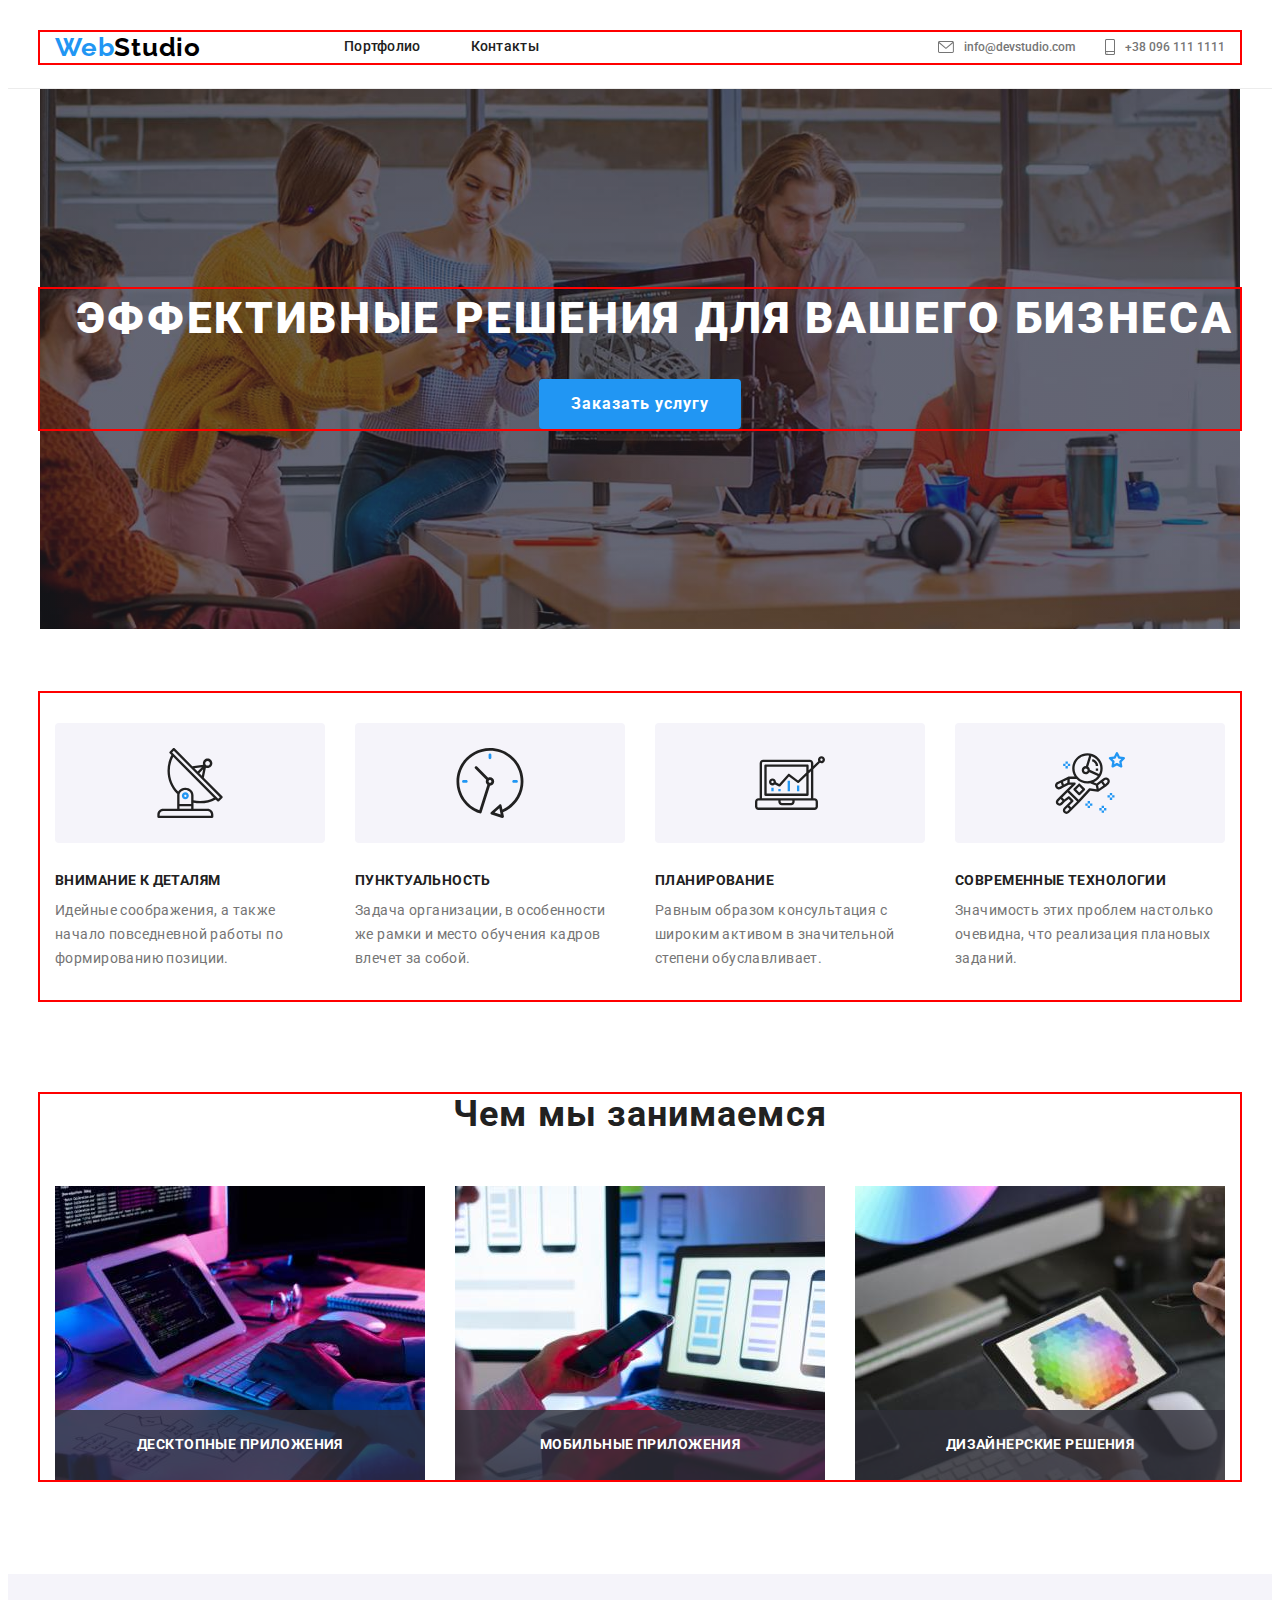
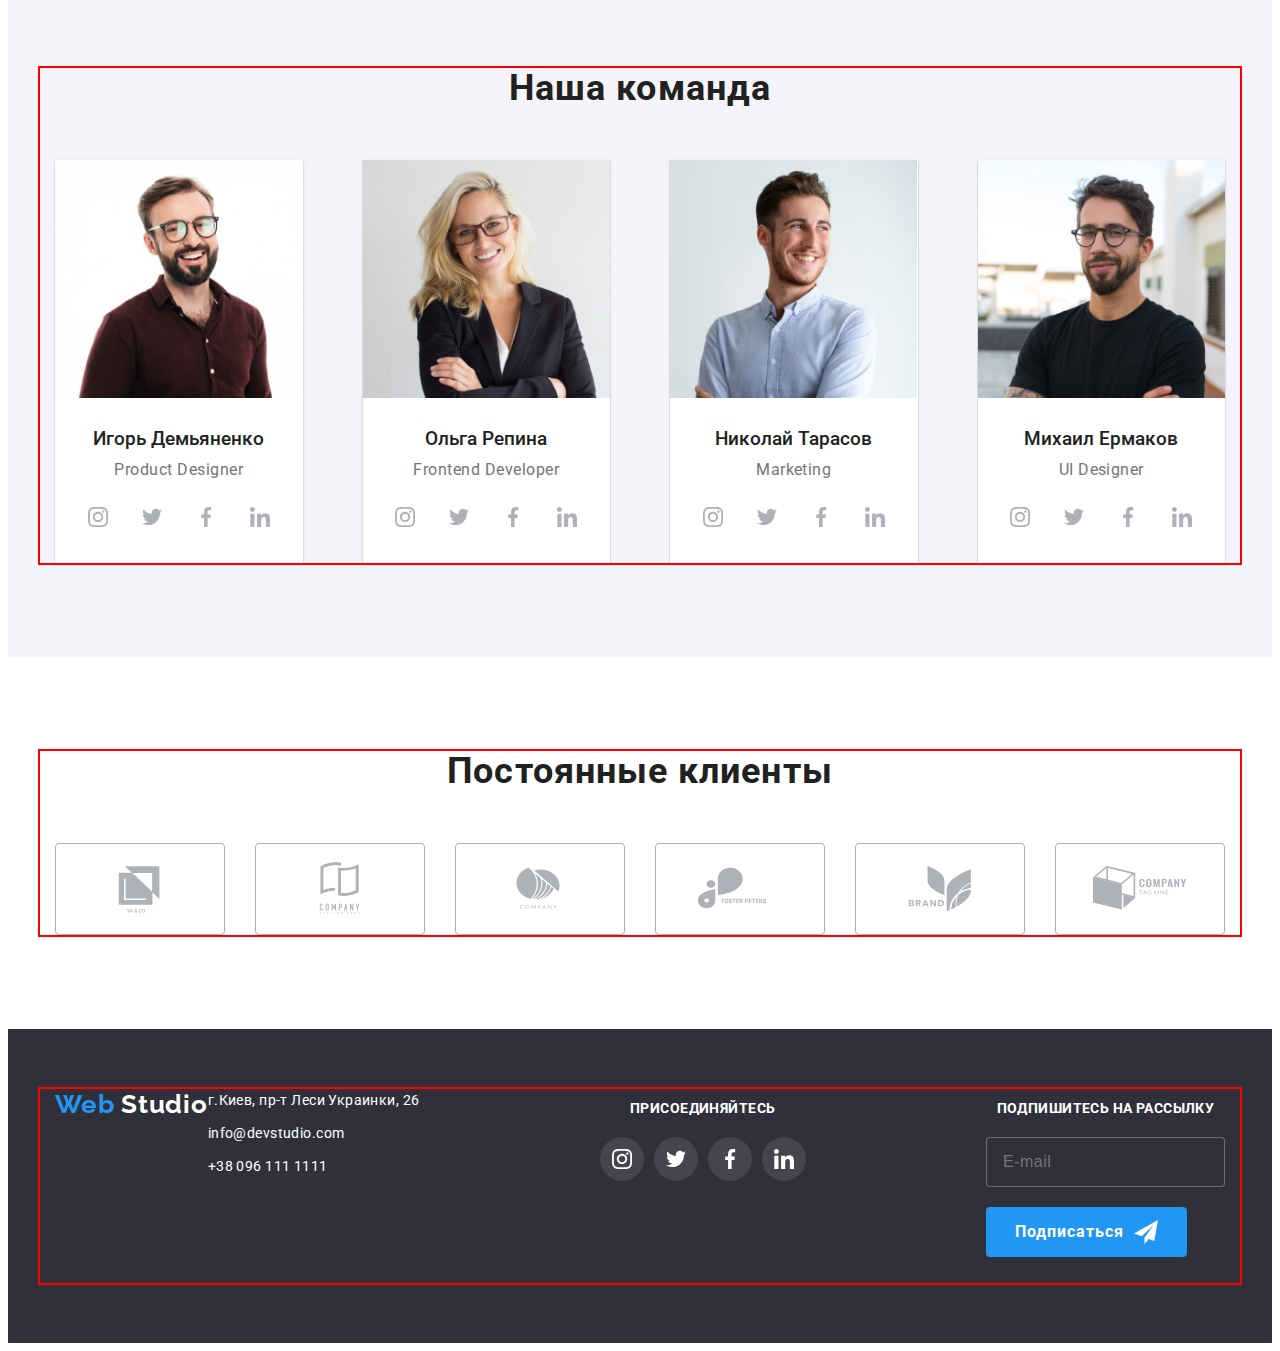
==== commit 370199c5: "fix" ====
--- a/index.html
+++ b/index.html
@@ -310,7 +310,7 @@
                                 ./images/team/team-1-tablet@2x.jpg 2x"
                                 />
                                 <source
-                                media="(min-width: 480px)"
+                                media="(min-width: 280px)"
                                 srcset="
                                 ./images/team/team-1.jpg 1x,
                                 ./images/team/team-1@2x.jpg 2x"
@@ -365,7 +365,7 @@
                                 ./images/team/team-2-tablet@2x.jpg 2x"
                                 />
                                 <source
-                                media="(min-width: 480px)"
+                                media="(min-width: 280px)"
                                 srcset=" ./images/team/team-2.jpg 1x,
                                 ./images/team/team-2@2x.jpg 2x"
                                 />
@@ -420,7 +420,7 @@
                             ./images/team/team-3-tablet@2x.jpg 2x"
                             />
                             <source
-                            media="(min-width: 480px)"
+                            media="(min-width: 280px)"
                             srcset=" ./images/team/team-3.jpg 1x,
                             ./images/team/team-3@2x.jpg 2x"
                             />
@@ -474,7 +474,7 @@
                             ./images/team/team-4-tablet@2x.jpg 2x"
                             />
                             <source
-                            media="(min-width: 480px)"
+                            media="(min-width: 280px)"
                             srcset=" ./images/team/team-4.jpg 1x,
                             ./images/team/team-4@2x.jpg 2x"
                             />
--- a/css/main.min.css
+++ b/css/main.min.css
@@ -7,5 +7,5 @@
           0px 2px 2px rgba(0, 0, 0, 0.12);--modal-shadow-color: 
           0px 1px 3px rgba(0, 0, 0, 0.12), 
           0px 1px 1px rgba(0, 0, 0, 0.14), 
-          0px 2px 1px rgba(0, 0, 0, 0.2);--transition: 250ms cubic-bezier(0.4, 0, 0.2, 1);--primary-font: Roboto,'Segoe UI', Oxygen, Ubuntu, Cantarell,'Open Sans', 'Helvetica Neue', sans-serif;--logo-font: Raleway}.visually-hidden{position:absolute;white-space:nowrap;width:1px;height:1px;overflow:hidden;border:0;padding:0;clip:rect(0 0 0 0);clip-path:inset(50%);margin:-1px}body{font-style:normal;font-family:var(--primary-font);color:var(--header-color)}html{box-sizing:border-box;scroll-behavior:inherit}*,*::after,*::before{box-sizing:inherit}p,h1,h2,h3,h4,h5,h6{margin:0}ul{margin:0;padding:0}button{cursor:pointer;padding:0;border:none;font:inherit;color:inherit;background-color:transparent;cursor:pointer}address{font-style:normal;font-style:inherit}img{display:block;max-width:100%;height:auto}ul,ol{list-style-type:none;padding-left:o;margin:0}img{display:block;max-width:100%;height:auto}a{text-decoration:none;color:inherit}.list{list-style:none;padding-left:0;margin:0}.link{text-decoration:none;color:inherit}.container{width:100%;padding:0px 15px;margin:0 auto;width:100%;outline:2px solid red}@media screen and (min-width: 480px){.container{width:480px}}@media screen and (min-width: 768px){.container{width:768px}}@media screen and (min-width: 1200px){.container{width:1200px}}.section{padding-top:130px;padding-bottom:130px}.logo{font-family:var(--logo-font);font-weight:bold;font-size:26px;line-height:1.19;letter-spacing:0.03em;color:var(--accent-color)}.header-logo{margin-right:93px}.header-logo-dark{color:var(--header-logo-dark-color)}.footer-logo{display:block;margin-bottom:20px}.footer-logo-light{color:var(--title-color)}.hero-title{font-weight:900;font-size:26px;line-height:1.6;text-align:center;letter-spacing:0.06em;text-transform:uppercase;color:var(--title-color);width:360px;margin:0 auto;margin-bottom:30px}@media screen and (min-width: 1200px){.hero-title{width:696px;font-size:44px;line-height:1.36;min-width:1200px}}.feature-title{font-style:normal;font-weight:bold;font-size:14px;line-height:1.14;letter-spacing:0.03em;text-transform:uppercase;color:var(--header-color);margin-bottom:10px}.typography-title,.team-title,.clients-title{font-style:normal;font-weight:bold;text-align:center;letter-spacing:0.03em;color:var(--header-color);margin-bottom:30px}@media screen and (max-width: 768px){.typography-title,.team-title,.clients-title{font-size:28px;line-height:1.17}}@media screen and (min-width: 1200px){.typography-title,.team-title,.clients-title{font-size:36px;line-height:1.16;margin-bottom:50px}}.team-item-title{text-align:center;margin-bottom:10px;font-weight:500;color:var(--header-color)}.projects-title-container{background-color:var(--title-color);border:1px solid var(--projects-border-color);box-sizing:border-box;padding-top:20px;padding-bottom:20px;padding-left:24px;border-top:none;text-align:left}.projects-title{font-weight:bold;font-size:18px;line-height:2;letter-spacing:0.03em;margin-bottom:4px}.footer-title{font-weight:bold;font-size:14px;line-height:1.14;letter-spacing:0.03em;text-transform:uppercase;color:var(--title-color);margin-bottom:20px;display:block;text-align:center;display:flex;flex-wrap:wrap;align-items:baseline;justify-content:space-around}@media screen and (min-width: 1200px){.footer-title{justify-content:center;align-items:center}}.hero-btn,.projects-text{font-size:16px;line-height:1.87}.hero-btn{cursor:pointer;font-family:inherit;font-weight:bold;display:block;padding:10px 32px;letter-spacing:0.06em;color:var(--title-color);background-color:var(--accent-color);border-radius:4px;margin:0 auto;transition:background-color var(--transition),color var(--transition)}.hero-btn:hover,.hero-btn:focus{background-color:var(--secondary-accent-color)}.footer-social-nav{display:flex;flex-direction:column;justify-content:center;align-items:center;margin-bottom:60px}@media screen and (min-width: 768px){.footer-social-nav{margin-bottom:102px}}@media screen and (min-width: 1200px){.footer-social-nav{display:flex}}.social-nav{display:flex}.social-list{display:flex;justify-content:center}.social-item{width:44px;height:44px;margin-right:10px}.social-item:last-child{margin-right:0}.social-icon{fill:var(--icon-color);transition:fill var(--transition)}.social-link{width:100%;height:100%;background-color:var(--title-color);border-radius:50%;display:flex;align-items:center;justify-content:center;transition:background-color var(--transition)}.social-link:hover,.social-link:focus{background-color:var(--accent-color)}.social-link:hover .social-icon,.social-link:focus .social-icon{fill:var(--title-color)}.social-link-dark{background-color:var(--social-link-dark-color)}.feature-icon-wrapper{display:flex;align-items:center;justify-content:center;width:100%;height:120px;background-color:var(--background-team-color);border-radius:4px;margin-bottom:30px}.feature-icon .social-icon{fill:var(--icon-color);transition:fill var(--transition)}.social-icon-white{fill:var(--title-color)}.clients-icon{fill:currentColor}.footer-icon-send{margin-left:10px}.modal-close-icon{fill:currentColor}.portfolio-btn-list{display:flex;flex-wrap:wrap;align-content:flex-start;padding-bottom:40px}@media screen and (min-width: 767px){.portfolio-btn-list{padding-bottom:30px;display:flex;justify-content:center}}@media screen and (min-width: 1200px){.portfolio-btn-list{padding-bottom:50px;display:flex;justify-content:center}}.portfolio-btn-link:not(:last-child){margin-right:8px;margin-bottom:15px}.portfolio-btn{padding-top:6px;padding-right:22px;padding-bottom:6px;padding-left:22px;font-weight:500;font-size:16px;line-height:1.63;align-items:center;text-align:center;letter-spacing:0.03em;color:var(--header-color);background-color:var(--background-team-color);border-radius:4px;transition:background-color var(--transition),color var(--transition),box-shadow var(--transition)}.portfolio-btn:hover,.portfolio-btn:focus{color:var(--title-color);background-color:var(--accent-color);box-shadow:var(--btn-portfolio-shadow-color)}.footer-form-btn{display:flex;align-items:center;font-weight:bold;font-size:16px;line-height:1.87;letter-spacing:0.06em;color:var(--title-color);background-color:var(--accent-color);border-radius:4px;padding:10px 29px}.footer-form-container{display:flex;flex-direction:column;justify-content:center;align-items:center}@media screen and (min-width: 1200px){.footer-form-container{display:flex}}.footer-form{padding-right:0;margin-right:0}.footer-form-wrapper{display:flex}@media screen and (max-width: 1199px){.footer-form-wrapper{flex-direction:column;justify-content:center;align-items:center}}@media screen and (min-width: 1200px){.footer-form-wrapper{align-items:center}}.footer-label{margin-bottom:20px}@media screen and (min-width: 1200px){.footer-label{margin-right:12px}}.footer-form-input{font-size:16px;line-height:1.25;letter-spacing:0.03em;height:50px;width:450px;align-items:center;padding-left:16px;color:var(--title-color);border:1px solid var(--footer-form-color);filter:drop-shadow 0px 4px 4px var(--footer-form-filter-color);border-radius:4px;background-color:var(--background-origin-color);transition:border var(--transition)}.footer-form-input:focus{outline:none;border-color:var(--accent-color)}@media screen and (min-width: 1200px){.footer-form-input:focus{width:358px}}.backdrop{position:fixed;top:0;left:0;width:100vw;height:100vh;background-color:var(--backdrop-color);opacity:1;visibility:visible;pointer-events:auto;transition:opacity var(--transition),visibility var(--transition)}.backdrop.is-hidden{visibility:hidden;opacity:0;pointer-events:none}.backdrop .is-hidden .modal{transform:rotate(180deg);transition:transform var(--transition)}.modal{position:absolute;width:528px;background-color:var(--title-color);box-shadow:var(--modal-shadow-color);border-radius:4px;top:50%;left:50%;transform:translate(-50%, -50%);align-items:center;padding:40px}.modal-form{display:flex;flex-direction:column;width:100%;height:100%}.modal-form-head{font-size:20px;line-height:1.15;letter-spacing:0.03em;color:var(--header-color);font-weight:700;text-align:center;margin-bottom:12px}.modal-form-field{font-size:12px;line-height:1.16;margin-top:10px;color:var(--second-header-color)}.modal-form-wrapper{position:relative;display:block;margin-top:6px}.modal-form-input{width:100%;height:40px;padding-left:37px;border:1px solid var(--modal-border-color);border-radius:4px;color:var(--header-color);transition:border-color var(--transition)}.modal-form-input:focus{outline:none;border-color:var(--accent-color)}.modal-form-icon{position:absolute;top:50%;left:0;padding:12px;transform:translateY(-50%);display:block;width:18px;transition:animation var(--transition);line-height:0}.modal-form-input:focus+.modal-form-icon{color:var(--accent-color);fill:var(--accent-color)}.modal-form-message{width:100%;height:120px;margin-top:4px;padding:12px 16px;margin-bottom:20px;border-radius:4px;border:1px solid var(--modal-border-color);transition:border-color var(--transition);resize:none}.modal-form-message::placeholder{font-size:14px;line-height:1.14;letter-spacing:0.01em;color:var(--modal-form-message-color)}.modal-form-message:focus{outline:none;border-color:var(--accent-color)}.checkbox{-webkid-appearance:none;-moz-appearance:none;appearance:none;position:absolute}.modal-form-checkbox-label{display:flex;align-items:center;justify-content:center;font-size:14px;line-height:1.7px;margin-bottom:30px;color:var(--second-header-color)}.modal-form-checkbox-label::before{display:block;content:'';width:16px;height:15px;margin-right:6px;border:2px solid var(--header-color);border-radius:2px;cursor:pointer}.modal-form-checkbox:checked+.modal-form-checkbox-label::before{border-color:var(--accent-color);background-color:var(--accent-color);background-image:url(../images/sprite-min.svg/icon-check.svg);background-size:cover;background-position:center;background-repeat:no-repeat}.modal-form-checkbox:focus+.modal-form-checkbox-label::before{outline:2px solid var(--accent-color)}.modal-accept-policy{color:var(--accent-color);position:relative}.modal-accept-policy::after{content:"";width:100%;height:1px;bottom:-6px;left:0;border-radius:2px;display:block;background-color:var(--accent-color);position:absolute}.modal-btn-close{position:absolute;border:1px solid var(--modal-btn-color);top:10px;right:10px;width:30px;height:30px;border-radius:50%;display:flex;align-items:center;justify-content:center;background-color:transparent;transition:transform-color var(--transition)}.modal-btn-close:hover,.modal-btn-close:focus{color:var(--accent-color)}.modal-close-icon{fill:currentColor}.modal-btn{cursor:pointer;width:200px;height:50px;font-weight:bold;letter-spacing:0.06em;margin:0 auto;color:var(--title-color);background-color:var(--accent-color);border-radius:4px;box-shadow:0px 4px 4px 0px var(--modal-button-shadow-color);transition:background-color var(--transition),color var(--transition)}.modal-btn:hover,.modal-btn:focus{background-color:var(--secondary-accent-color)}.header{top:0;left:0;width:100%;border-bottom:1px solid var(--header-border-color);padding-top:16px;padding-bottom:16px}@media screen and (min-width: 768px){.header{padding-top:26px;padding-bottom:26px}}@media screen and (min-width: 1200px){.header{padding-top:24px;padding-bottom:25px}}.header-container{display:flex;align-items:center;justify-content:space-between}.burger-btn{background-color:transparent;cursor:pointer;padding:0;border:none;line-height:0;transition:transform-color var(--transition)}.burger-btn:hover,.burger-btn:focus{fill:var(--accent-color)}@media screen and (min-width: 768px){.burger-btn{display:none}}.burger-btn-icon{width:40px;height:40px}.mobile-menu{position:fixed;z-index:100;top:0;left:0;width:100vw;height:100vh;padding:10px 15px;background-color:wheat;padding:48px 25px;opacity:0;visibility:hidden;pointer-events:none;transition:opacity 250ms linear;visibility:250ms linear}.mobile-menu.is-open{opacity:1;visibility:visible;pointer-events:all}.modal-close-btn{position:absolute;top:14px;right:14px;background-color:transparent;cursor:pointer;padding:0;border:none;line-height:0;transition:transform-color var(--transition)}.modal-close-btn:hover,.modal-close-btn:focus{fill:var(--accent-color)}.close-btn-icon{width:40px;height:40px}.mobile-modal-container{display:column;width:480px;height:796px}.mobile-modal-container:hover,.mobile-modal-container:focus{color:var(--accent-color)}.modal-nav-menu{font-weight:500;font-size:40px;line-height:1.17;letter-spacing:0.02em;top:0;left:0;margin-bottom:302px;color:var(--header-color)}.modal-nav-link{cursor:pointer}.modal-nav-link:focus{color:var(--accent-color)}.modal-menu-item:not(:last-child),.modal-contacts-item:not(:last-child){margin-bottom:32px}.modal-social-nav{display:flex;margin-top:64px;bottom:0;left:0}.modal-contacts-tel{font-weight:500;font-size:34px;line-height:1.17;color:var(--second-header-color)}.modal-contacts-tel:focus{color:var(--accent-color)}.modal-contacts-mail{font-weight:500;font-size:24px;line-height:1.16;letter-spacing:0.02em;color:var(--second-header-color)}.modal-contacts-mail:focus{color:var(--accent-color)}.modal-social-item{display:flex;flex-direction:reverse}.modal-social-link{cursor:pointer}.modal-social-link:not(:last-child){margin-right:20px}.modal-social-link{font-weight:500;font-size:18px;line-height:1.2;letter-spacing:0.02em;color:var(--accent-color);cursor:pointer}.modal-nav-link:hover .modal-contacts-link .modal-social-link .social,.modal-nav-link:focus .modal-contacts-link .modal-social-link .social{color:var(--accent-color)}.header-nav .current{color:var(--accent-color)}.header-nav{display:flex;align-items:center}.nav-menu{display:none}@media screen and (min-width: 768px){.nav-menu{display:flex;font-size:14px;line-height:1.14}}.menu-link{font-weight:500;letter-spacing:0.02em;color:var(--header-color);transition:color var(--transition);position:relative}.menu-link.current::after{content:"";width:100%;height:4px;bottom:-35px;left:0;border-radius:2px;display:block;background-color:var(--accent-color);position:absolute}.menu-link:hover,.menu-link:focus{color:var(--accent-color)}@media screen and (min-width: 768px){.menu-item:not(:last-child){margin-right:50px}}.header-contacts-item:hover,.header-contacts-item:focus{color:var(--accent-color)}@media screen and (min-width: 1200px){.header-contacts-item:not(:last-child){margin-right:30px}}.envelope-icon,.tel-icon{fill:currentColor;margin-right:8px}@media screen and (min-width: 1200px){.envelope-icon,.tel-icon{margin-right:10px}}.header-contacts{display:none}@media screen and (min-width: 768px){.header-contacts{display:block;align-items:center;margin-left:auto}}@media screen and (min-width: 1200px){.header-contacts{display:flex;align-items:center;margin-left:auto}}.header-contacts-link{display:flex;align-items:center;font-weight:500;color:var(--second-header-color);transition:color var(--transition)}@media screen and (min-width: 768px){.header-contacts-link{font-size:12px;line-height:1.15;font-weight:500}}@media screen and (min-width: 1200px){.header-contacts-link{font-size:12px;line-height:1.16;font-weight:500}}.header-contacts-link:hover,.header-contacts-link:focus{color:var(--accent-color)}.hero{padding-top:118px;padding-bottom:118px;margin-left:auto;margin-right:auto;background-color:var(--background-origin-color);background-image:linear-gradient(var(--linear-gradient-color), var(--linear-gradient-color)),url(../images/hero/hero-mobile.jpg);background-repeat:no-repeat;background-size:cover;background-position:center;max-width:480px;height:auto}@media screen and (min-device-pixel-ratio: 2), screen and (min-resolution: 192dpi), screen and (min-resolution: 2dppx){.hero{background-image:linear-gradient(var(--linear-gradient-color), var(--linear-gradient-color)),url(../images/hero/hero-mobile@2x.jpg)}}@media screen and (min-width: 768px){.hero{background-image:linear-gradient(var(--linear-gradient-color), var(--linear-gradient-color)),url(../images/hero/hero-tablet.jpg);max-width:768px}}@media screen and (min-width: 768px) and (min-device-pixel-ratio: 2), screen and (min-width: 768px) and (min-resolution: 192dpi), screen and (min-width: 768px) and (min-resolution: 2dppx){.hero{background-image:linear-gradient(var(--linear-gradient-color), var(--linear-gradient-color)),url(../images/hero/hero-tablet@2x.jpg)}}@media screen and (min-width: 1200px){.hero{padding-top:200px;padding-bottom:200px;background-image:linear-gradient(var(--linear-gradient-color), var(--linear-gradient-color)),url(../images/hero/hero.jpg);max-width:1200px}}@media screen and (min-width: 1200px) and (min-device-pixel-ratio: 2), screen and (min-width: 1200px) and (min-resolution: 192dpi), screen and (min-width: 1200px) and (min-resolution: 2dppx){.hero{background-image:linear-gradient(var(--linear-gradient-color), var(--linear-gradient-color)),url(../images/hero/hero@2x.jpg)}}.hero-container{display:column}.feature{width:100%;padding-top:60px;padding-bottom:60px}@media screen and (min-width: 1200px){.feature{padding-top:94px;padding-bottom:94px}}@media screen and (max-width: 767px){.feature-list{display:flex;flex-direction:column}}@media screen and (min-width: 768px){.feature-list{display:flex;flex-wrap:wrap;margin-top:-30px;margin-left:-30px}}@media screen and (min-width: 1200px){.feature-list{display:flex}}@media screen and (min-width: 480px){.feature-item:not(:last-child){margin-bottom:30px}}@media screen and (min-width: 768px){.feature-item{margin-top:30px;margin-left:30px;flex-basis:calc(100% / 2 - 30px)}}@media screen and (min-width: 1200px){.feature-item{flex-basis:calc(100% / 4 - 30px)}}.feature-text{font-size:14px;line-height:1.71;letter-spacing:0.03em;color:var(--second-header-color)}.typography{top:0;left:0;width:100%;padding-bottom:94px}@media screen and (min-width: 0px) and (max-width: 1199px){.typography{display:none}}.typography-list{display:flex;justify-content:space-between}.typography-item{width:370px}.typography-item:not(:last-child){margin-right:30px}.typography-item-thumb{display:flex;position:relative;background-color:var(--linear-gradient-color)}.typography-thumb-about{width:100%;text-align:center;max-width:100%;height:70px;padding-top:27px;padding-bottom:27px;position:absolute;background-color:var(--typography-thumb-color);bottom:0}.typography-item-about{font-weight:bold;font-size:14px;line-height:1.14;letter-spacing:0.03em;text-transform:uppercase;color:var(--title-color)}.team{width:100%;padding-top:60px;padding-bottom:60px;background-color:var(--background-team-color)}@media screen and (min-width: 1200px){.team{padding-top:94px;padding-bottom:94px}}@media screen and (max-width: 767px){.team-list{display:flex;flex-direction:column}}@media screen and (min-width: 768px){.team-list{display:flex;flex-wrap:wrap;margin-top:-30px;margin-left:-30px}}@media screen and (min-width: 1200px){.team-list{display:flex}}.team-item{background-color:var(--title-color);box-shadow:var(--team-box-shadow-color)}@media screen and (max-width: 767px){.team-item:not(:last-child){margin-bottom:30px}}@media screen and (min-width: 768px){.team-item{width:354px;margin-top:30px;margin-left:30px;flex-basis:calc(100% / 2 -30px)}}@media screen and (min-width: 1200px){.team-item{flex-basis:calc(100% / 4 - 30px)}.team-item:not(:last-child){margin-right:30px}}.team-container{padding-top:30px;padding-bottom:24px}.team-item-text{font-size:16px;line-height:1.19;text-align:center;letter-spacing:0.03em;font-weight:normal;color:var(--second-header-color);margin-bottom:16px}.clients{width:100%;padding-top:60px;padding-bottom:60px}@media screen and (min-width: 1200px){.clients{padding-top:94px;padding-bottom:94px}}@media screen and (max-width: 767px){.clients-list{display:flex;flex-wrap:wrap;margin-top:-30px;margin-left:-30px}}@media screen and (min-width: 768px){.clients-list{display:flex;flex-wrap:wrap;margin-top:-30px;margin-left:-30px}}@media screen and (min-width: 1200px){.clients-list{display:flex}}.clients-item{width:210px;height:92px}@media screen and (max-width: 767px){.clients-item{flex-basis:calc(100% / 2 - 30px);margin-top:30px;margin-left:30px}}@media screen and (min-width: 768px){.clients-item{width:226px;margin-top:30px;margin-left:30px;flex-basis:calc(100% / 3 - 30px)}}@media screen and (min-width: 1200px){.clients-item{width:170px;flex-basis:calc(100% / 6 - 30px)}}.clients-link{width:100%;height:100%;display:flex;align-items:center;justify-content:center;border:1px solid var(--icon-color);border-radius:4px;color:var(--icon-color);transition:color var(--transition),border-color var(--transition)}.clients-link:hover,.clients-link:focus{border-color:var(--accent-color);color:var(--accent-color)}.portfolio{padding-top:94px;padding-bottom:94px}@media screen and (max-width: 767px){.projects-list{display:flex;flex-direction:column}}@media screen and (min-width: 768px){.projects-list{display:flex;flex-wrap:wrap;margin-top:-30px;margin-left:-30px}}@media screen and (min-width: 1200px){.projects-list{display:flex;flex-wrap:wrap;margin-top:-30px;margin-left:-30px}}@media screen and (min-width: 450px){.projects-item:not(:last-child){margin-bottom:30px}}@media screen and (min-width: 768px){.projects-item{margin-top:30px;margin-left:30px;flex-basis:calc(100% / 2 - 30px)}}@media screen and (min-width: 1200px){.projects-item{flex-basis:calc(100% / 3 - 30px);margin-top:30px;margin-left:30px}}.projects-item-wrap{position:relative;overflow:hidden}.projects-link{display:block;cursor:pointer;position:relative;transition:background-color var(--transition)}.projects-link:hover .projects-description,.projects-link:focus .projects-description{transform:translateY(0)}.projects-link:hover,.projects-link:focus{box-shadow:0px 4px 4px var(--projects-shadow-color);transform:translate(0)}.projects-description{width:100%;height:100%;position:absolute;top:0;left:0;color:var(--title-color);line-height:1.5;background-color:var(--projects-description-color);padding:63px 24px;transform:translateY(100%);transition:transform var(--transition)}.projects-text{font-weight:normal;letter-spacing:0.03em;color:var(--second-header-color)}.footer{justify-content:center;align-items:center;background-color:var(--background-origin-color);padding-top:60px;padding-bottom:60px}@media screen and (min-width: 768px){.footer{display:flex}}@media screen and (min-width: 768px){.footer-container{text-align:center;display:flex;flex-wrap:wrap;align-items:baseline;justify-content:space-around}}@media screen and (min-width: 1200px){.footer-container{display:flex;align-items:baseline;justify-content:space-between}}.footer-address-nav{display:flex;flex-direction:column;justify-content:center;align-items:center}@media screen and (min-width: 768px){.footer-address-nav{margin-bottom:60px}}@media screen and (min-width: 1200px){.footer-address{font-style:normal}}.footer-address-menu{display:flex;flex-direction:column;justify-content:center;align-items:center}@media screen and (min-width: 1200px){.footer-address-menu{display:inline-block}}.footer-address-connect:not(:last-child){margin-bottom:9px}.footer-address-link{display:block;font-style:normal;font-weight:normal;font-size:14px;line-height:1.7;letter-spacing:0.03em;color:var(--title-color);transition:color var(--transition)}.footer-address-link .footer-address-link:hover,.footer-address-link .footer-address-link:focus{color:var(--accent-color)}.footer-address-e-mail,.footer-address-tel{color:var(--footer-contacts-color)}
+          0px 2px 1px rgba(0, 0, 0, 0.2);--transition: 250ms cubic-bezier(0.4, 0, 0.2, 1);--primary-font: Roboto,'Segoe UI', Oxygen, Ubuntu, Cantarell,'Open Sans', 'Helvetica Neue', sans-serif;--logo-font: Raleway}.visually-hidden{position:absolute;white-space:nowrap;width:1px;height:1px;overflow:hidden;border:0;padding:0;clip:rect(0 0 0 0);clip-path:inset(50%);margin:-1px}body{font-style:normal;font-family:var(--primary-font);color:var(--header-color)}html{box-sizing:border-box;scroll-behavior:inherit}*,*::after,*::before{box-sizing:inherit}p,h1,h2,h3,h4,h5,h6{margin:0}ul{margin:0;padding:0}button{cursor:pointer;padding:0;border:none;font:inherit;color:inherit;background-color:transparent;cursor:pointer}address{font-style:normal;font-style:inherit}img{display:block;max-width:100%;height:auto}ul,ol{list-style-type:none;padding-left:o;margin:0}img{display:block;max-width:100%;height:auto}a{text-decoration:none;color:inherit}.list{list-style:none;padding-left:0;margin:0}.link{text-decoration:none;color:inherit}.container{width:100%;padding:0px 15px;margin:0 auto;width:100%;outline:2px solid red}@media screen and (min-width: 480px){.container{width:480px}}@media screen and (min-width: 768px){.container{width:768px}}@media screen and (min-width: 1200px){.container{width:1200px}}.section{padding-top:130px;padding-bottom:130px}.logo{font-family:var(--logo-font);font-weight:bold;font-size:26px;line-height:1.19;letter-spacing:0.03em;color:var(--accent-color)}.header-logo{margin-right:93px}.header-logo-dark{color:var(--header-logo-dark-color)}.footer-logo{display:block;margin-bottom:20px}.footer-logo-light{color:var(--title-color)}.hero-title{font-weight:900;font-size:26px;line-height:1.6;text-align:center;letter-spacing:0.06em;text-transform:uppercase;color:var(--title-color);margin:0 auto;margin-bottom:30px}@media screen and (min-width: 480px){.hero-title{width:360px}}@media screen and (min-width: 1200px){.hero-title{width:696px;font-size:44px;line-height:1.36;min-width:1200px}}.feature-title{font-style:normal;font-weight:bold;font-size:14px;line-height:1.14;letter-spacing:0.03em;text-transform:uppercase;color:var(--header-color);margin-bottom:10px}.typography-title,.team-title,.clients-title{font-style:normal;font-weight:bold;text-align:center;letter-spacing:0.03em;color:var(--header-color);margin-bottom:30px}@media screen and (max-width: 768px){.typography-title,.team-title,.clients-title{font-size:28px;line-height:1.17}}@media screen and (min-width: 1200px){.typography-title,.team-title,.clients-title{font-size:36px;line-height:1.16;margin-bottom:50px}}.team-item-title{text-align:center;margin-bottom:10px;font-weight:500;color:var(--header-color)}.projects-title-container{background-color:var(--title-color);border:1px solid var(--projects-border-color);box-sizing:border-box;padding-top:20px;padding-bottom:20px;padding-left:24px;border-top:none;text-align:left}.projects-title{font-weight:bold;font-size:18px;line-height:2;letter-spacing:0.03em;margin-bottom:4px}.footer-title{font-weight:bold;font-size:14px;line-height:1.14;letter-spacing:0.03em;text-transform:uppercase;color:var(--title-color);margin-bottom:20px;display:block;text-align:center;display:flex;flex-wrap:wrap;align-items:baseline;justify-content:space-around}.hero-btn,.projects-text{font-size:16px;line-height:1.87}.hero-btn{cursor:pointer;font-family:inherit;font-weight:bold;display:block;padding:10px 32px;letter-spacing:0.06em;color:var(--title-color);background-color:var(--accent-color);border-radius:4px;margin:0 auto;transition:background-color var(--transition),color var(--transition)}.hero-btn:hover,.hero-btn:focus{background-color:var(--secondary-accent-color)}.footer-social-nav{display:flex;flex-direction:column;justify-content:center;align-items:center;margin-bottom:60px}@media screen and (min-width: 768px){.footer-social-nav{margin-bottom:102px}}@media screen and (min-width: 1200px){.footer-social-nav{display:flex}}.social-nav{display:flex}.social-list{display:flex;justify-content:center}.social-item{width:44px;height:44px;margin-right:10px}.social-item:last-child{margin-right:0}.social-icon{fill:var(--icon-color);transition:fill var(--transition)}.social-link{width:100%;height:100%;background-color:var(--title-color);border-radius:50%;display:flex;align-items:center;justify-content:center;transition:background-color var(--transition)}.social-link:hover,.social-link:focus{background-color:var(--accent-color)}.social-link:hover .social-icon,.social-link:focus .social-icon{fill:var(--title-color)}.social-link-dark{background-color:var(--social-link-dark-color)}.feature-icon-wrapper{display:flex;align-items:center;justify-content:center;width:100%;height:120px;background-color:var(--background-team-color);border-radius:4px;margin-bottom:30px}.feature-icon .social-icon{fill:var(--icon-color);transition:fill var(--transition)}.social-icon-white{fill:var(--title-color)}.clients-icon{fill:currentColor}.footer-icon-send{margin-left:10px}.modal-close-icon{fill:currentColor}.portfolio-btn-list{display:flex;flex-wrap:wrap;align-content:flex-start;padding-bottom:40px}@media screen and (min-width: 767px){.portfolio-btn-list{padding-bottom:30px;display:flex;justify-content:center}}@media screen and (min-width: 1200px){.portfolio-btn-list{padding-bottom:50px;display:flex;justify-content:center}}.portfolio-btn-link:not(:last-child){margin-right:8px;margin-bottom:15px}.portfolio-btn{padding-top:6px;padding-right:22px;padding-bottom:6px;padding-left:22px;font-weight:500;font-size:16px;line-height:1.63;align-items:center;text-align:center;letter-spacing:0.03em;color:var(--header-color);background-color:var(--background-team-color);border-radius:4px;transition:background-color var(--transition),color var(--transition),box-shadow var(--transition)}.portfolio-btn:hover,.portfolio-btn:focus{color:var(--title-color);background-color:var(--accent-color);box-shadow:var(--btn-portfolio-shadow-color)}.footer-form-btn{display:flex;align-items:center;font-weight:bold;font-size:16px;line-height:1.87;letter-spacing:0.06em;color:var(--title-color);background-color:var(--accent-color);border-radius:4px;padding:10px 29px}@media screen and (min-width: 1200px){.footer-form-container{display:flex}}.footer-form{padding-right:0;margin-right:0}@media screen and (min-width: 1200px){.footer-form-wrapper{align-items:center}}.footer-label{margin-bottom:20px}@media screen and (min-width: 1200px){.footer-label{margin-right:12px}}.footer-form-input{font-size:16px;line-height:1.25;letter-spacing:0.03em;height:50px;width:100%;align-items:center;padding-left:16px;color:var(--title-color);border:1px solid var(--footer-form-color);filter:drop-shadow 0px 4px 4px var(--footer-form-filter-color);border-radius:4px;background-color:var(--background-origin-color);transition:border var(--transition);margin-bottom:20px}.footer-form-input:focus{outline:none;border-color:var(--accent-color)}@media screen and (min-width: 1200px){.footer-form-input:focus{width:358px}}.backdrop{position:fixed;top:0;left:0;width:100vw;height:100vh;background-color:var(--backdrop-color);opacity:1;visibility:visible;pointer-events:auto;transition:opacity var(--transition),visibility var(--transition)}.backdrop.is-hidden{visibility:hidden;opacity:0;pointer-events:none}.backdrop .is-hidden .modal{transform:rotate(180deg);transition:transform var(--transition)}.modal{position:absolute;width:96%;background-color:var(--title-color);box-shadow:var(--modal-shadow-color);border-radius:4px;top:50%;left:50%;transform:translate(-50%, -50%);align-items:center;padding:40px}@media screen and (min-width: 480px){.modal{width:450px;height:609px}}@media screen and (min-width: 1200px){.modal{width:528px;height:581px}}.modal-form{display:flex;flex-direction:column;width:100%;height:100%}.modal-form-head{font-size:20px;line-height:1.15;letter-spacing:0.03em;color:var(--header-color);font-weight:700;text-align:center;margin-bottom:12px}.modal-form-field{font-size:12px;line-height:1.16;margin-top:10px;color:var(--second-header-color)}.modal-form-wrapper{position:relative;display:block;margin-top:6px}.modal-form-input{width:100%;height:40px;padding-left:37px;border:1px solid var(--modal-border-color);border-radius:4px;color:var(--header-color);transition:border-color var(--transition)}.modal-form-input:focus{outline:none;border-color:var(--accent-color)}.modal-form-icon{position:absolute;top:50%;left:0;padding:12px;transform:translateY(-50%);display:block;width:18px;transition:animation var(--transition);line-height:0}.modal-form-input:focus+.modal-form-icon{color:var(--accent-color);fill:var(--accent-color)}.modal-form-message{width:100%;height:120px;margin-top:4px;padding:12px 16px;margin-bottom:20px;border-radius:4px;border:1px solid var(--modal-border-color);transition:border-color var(--transition);resize:none}.modal-form-message::placeholder{font-size:14px;line-height:1.14;letter-spacing:0.01em;color:var(--modal-form-message-color)}.modal-form-message:focus{outline:none;border-color:var(--accent-color)}.checkbox{-webkid-appearance:none;-moz-appearance:none;appearance:none;position:absolute}.modal-form-checkbox-label{display:flex;flex-wrap:wrap;align-items:center;justify-content:center;line-height:1.7;margin-bottom:30px;color:var(--second-header-color)}@media screen and (max-width: 479px){.modal-form-checkbox-label{font-size:11px}}@media screen and (min-width: 480px){.modal-form-checkbox-label{font-size:12px}}@media screen and (min-width: 1200px){.modal-form-checkbox-label{font-size:14px}}.modal-form-checkbox-label::before{display:block;content:"";width:16px;height:15px;margin-right:6px;border:2px solid var(--header-color);border-radius:2px;cursor:pointer}.modal-form-checkbox:checked+.modal-form-checkbox-label::before{border-color:var(--accent-color);background-color:var(--accent-color);background-image:url(../images/sprite-min.svg/icon-check.svg);background-size:cover;background-position:center;background-repeat:no-repeat}.modal-form-checkbox:focus+.modal-form-checkbox-label::before{outline:2px solid var(--accent-color)}.modal-accept-policy{color:var(--accent-color);position:relative}.modal-accept-policy::after{content:"";width:100%;height:1px;bottom:5px;left:0;border-radius:2px;display:block;background-color:var(--accent-color);position:absolute}.modal-btn-close{position:absolute;border:1px solid var(--modal-btn-color);top:10px;right:10px;width:30px;height:30px;border-radius:50%;display:flex;align-items:center;justify-content:center;background-color:transparent;transition:transform-color var(--transition)}.modal-btn-close:hover,.modal-btn-close:focus{color:var(--accent-color)}.modal-close-icon{fill:currentColor}.modal-btn{cursor:pointer;width:200px;height:50px;font-weight:bold;letter-spacing:0.06em;margin:0 auto;color:var(--title-color);background-color:var(--accent-color);border-radius:4px;box-shadow:0px 4px 4px 0px var(--modal-button-shadow-color);transition:background-color var(--transition),color var(--transition)}.modal-btn:hover,.modal-btn:focus{background-color:var(--secondary-accent-color)}.header{top:0;left:0;width:100%;border-bottom:1px solid var(--header-border-color);padding-top:16px;padding-bottom:16px}@media screen and (min-width: 768px){.header{padding-top:26px;padding-bottom:26px}}@media screen and (min-width: 1200px){.header{padding-top:24px;padding-bottom:25px}}.header-container{display:flex;align-items:center;justify-content:space-between}.burger-btn{background-color:transparent;cursor:pointer;padding:0;border:none;line-height:0;transition:transform-color var(--transition)}.burger-btn:hover,.burger-btn:focus{fill:var(--accent-color)}@media screen and (min-width: 768px){.burger-btn{display:none}}.burger-btn-icon{width:40px;height:40px}.mobile-menu{position:fixed;z-index:100;top:0;left:0;width:100vw;height:100vh;padding:10px 15px;background-color:var(--title-color);padding:48px 25px;opacity:0;visibility:hidden;pointer-events:none;transition:opacity 250ms linear;visibility:250ms linear}.mobile-menu.is-open{opacity:1;visibility:visible;pointer-events:all}.modal-close-btn{position:absolute;top:14px;right:14px;background-color:transparent;cursor:pointer;padding:0;border:none;line-height:0;transition:transform-color var(--transition)}.modal-close-btn:hover,.modal-close-btn:focus{fill:var(--accent-color)}.close-btn-icon{width:40px;height:40px}.mobile-modal-container{display:column;width:320px;height:796px}.mobile-modal-container:hover,.mobile-modal-container:focus{color:var(--accent-color)}.modal-nav-menu{font-weight:500;font-size:40px;line-height:1.17;letter-spacing:0.02em;top:0;left:0;margin-bottom:302px;color:var(--header-color)}.modal-nav-link{cursor:pointer}.modal-nav-link:focus{color:var(--accent-color)}.modal-menu-item:not(:last-child),.modal-contacts-item:not(:last-child){margin-bottom:32px}.modal-social-nav{display:flex;margin-top:64px;bottom:0;left:0}.modal-contacts-tel{font-weight:500;font-size:34px;line-height:1.17;color:var(--second-header-color)}.modal-contacts-tel:focus{color:var(--accent-color)}.modal-contacts-mail{font-weight:500;font-size:24px;line-height:1.16;letter-spacing:0.02em;color:var(--second-header-color)}.modal-contacts-mail:focus{color:var(--accent-color)}.modal-social-item{display:flex;flex-direction:reverse}.modal-social-link{cursor:pointer}.modal-social-link:not(:last-child){margin-right:20px}.modal-social-link{font-weight:500;font-size:18px;line-height:1.2;letter-spacing:0.02em;color:var(--accent-color);cursor:pointer}.modal-nav-link:hover .modal-contacts-link .modal-social-link .social,.modal-nav-link:focus .modal-contacts-link .modal-social-link .social{color:var(--accent-color)}.header-nav .current{display:none;color:var(--accent-color)}@media screen and (min-width: 768px){.header-nav{display:flex;align-items:center}}.nav-menu{display:none}@media screen and (min-width: 768px){.nav-menu{display:flex;font-size:14px;line-height:1.14}}.menu-link{font-weight:500;letter-spacing:0.02em;color:var(--header-color);transition:color var(--transition);position:relative}.menu-link.current::after{content:"";width:100%;height:4px;bottom:-35px;left:0;border-radius:2px;display:block;background-color:var(--accent-color);position:absolute}.menu-link:hover,.menu-link:focus{color:var(--accent-color)}@media screen and (min-width: 768px){.menu-item:not(:last-child){margin-right:50px}}.header-contacts-item:hover,.header-contacts-item:focus{color:var(--accent-color)}@media screen and (min-width: 1200px){.header-contacts-item:not(:last-child){margin-right:30px}}.envelope-icon,.tel-icon{fill:currentColor;margin-right:8px}@media screen and (min-width: 1200px){.envelope-icon,.tel-icon{margin-right:10px}}.header-contacts{display:none}@media screen and (min-width: 768px){.header-contacts{display:block;align-items:center;margin-left:auto}}@media screen and (min-width: 1200px){.header-contacts{display:flex;align-items:center;margin-left:auto}}.header-contacts-link{display:flex;align-items:center;font-weight:500;color:var(--second-header-color);transition:color var(--transition)}@media screen and (min-width: 768px){.header-contacts-link{font-size:12px;line-height:1.15;font-weight:500}}@media screen and (min-width: 1200px){.header-contacts-link{font-size:12px;line-height:1.16;font-weight:500}}.header-contacts-link:hover,.header-contacts-link:focus{color:var(--accent-color)}.hero{padding-top:118px;padding-bottom:118px;margin-left:auto;margin-right:auto;background-color:var(--background-origin-color);background-image:linear-gradient(var(--linear-gradient-color), var(--linear-gradient-color)),url(../images/hero/hero-mobile.jpg);background-repeat:no-repeat;background-size:cover;background-position:center;max-width:480px;height:auto}@media screen and (min-device-pixel-ratio: 2), screen and (min-resolution: 192dpi), screen and (min-resolution: 2dppx){.hero{background-image:linear-gradient(var(--linear-gradient-color), var(--linear-gradient-color)),url(../images/hero/hero-mobile@2x.jpg)}}@media screen and (min-width: 768px){.hero{background-image:linear-gradient(var(--linear-gradient-color), var(--linear-gradient-color)),url(../images/hero/hero-tablet.jpg);max-width:768px}}@media screen and (min-width: 768px) and (min-device-pixel-ratio: 2), screen and (min-width: 768px) and (min-resolution: 192dpi), screen and (min-width: 768px) and (min-resolution: 2dppx){.hero{background-image:linear-gradient(var(--linear-gradient-color), var(--linear-gradient-color)),url(../images/hero/hero-tablet@2x.jpg)}}@media screen and (min-width: 1200px){.hero{padding-top:200px;padding-bottom:200px;background-image:linear-gradient(var(--linear-gradient-color), var(--linear-gradient-color)),url(../images/hero/hero.jpg);max-width:1200px}}@media screen and (min-width: 1200px) and (min-device-pixel-ratio: 2), screen and (min-width: 1200px) and (min-resolution: 192dpi), screen and (min-width: 1200px) and (min-resolution: 2dppx){.hero{background-image:linear-gradient(var(--linear-gradient-color), var(--linear-gradient-color)),url(../images/hero/hero@2x.jpg)}}.hero-container{display:column}.feature{width:100%;padding-top:60px;padding-bottom:60px}@media screen and (min-width: 1200px){.feature{padding-top:94px;padding-bottom:94px}}@media screen and (max-width: 767px){.feature-list{display:flex;flex-direction:column}}@media screen and (min-width: 768px){.feature-list{display:flex;flex-wrap:wrap;margin-top:-30px;margin-left:-30px}}@media screen and (min-width: 1200px){.feature-list{display:flex}}@media screen and (min-width: 480px){.feature-item:not(:last-child){margin-bottom:30px}}@media screen and (min-width: 768px){.feature-item{margin-top:30px;margin-left:30px;flex-basis:calc(100% / 2 - 30px)}}@media screen and (min-width: 1200px){.feature-item{flex-basis:calc(100% / 4 - 30px)}}.feature-text{font-size:14px;line-height:1.71;letter-spacing:0.03em;color:var(--second-header-color)}.typography{top:0;left:0;width:100%;padding-bottom:94px}@media screen and (min-width: 0px) and (max-width: 1199px){.typography{display:none}}.typography-list{display:flex;justify-content:space-between}.typography-item{width:370px}.typography-item:not(:last-child){margin-right:30px}.typography-item-thumb{display:flex;position:relative;background-color:var(--linear-gradient-color)}.typography-thumb-about{width:100%;text-align:center;max-width:100%;height:70px;padding-top:27px;padding-bottom:27px;position:absolute;background-color:var(--typography-thumb-color);bottom:0}.typography-item-about{font-weight:bold;font-size:14px;line-height:1.14;letter-spacing:0.03em;text-transform:uppercase;color:var(--title-color)}.team{width:100%;padding-top:60px;padding-bottom:60px;background-color:var(--background-team-color)}@media screen and (min-width: 1200px){.team{padding-top:94px;padding-bottom:94px}}@media screen and (min-width: 768px){.team-list{display:flex;flex-wrap:wrap;margin-top:-30px;margin-left:-30px}}@media screen and (min-width: 1200px){.team-list{display:flex;flex-wrap:nowrap}}.team-item{background-color:var(--title-color);box-shadow:var(--team-box-shadow-color)}@media screen and (max-width: 767px){.team-item:not(:last-child){margin-bottom:30px}}@media screen and (min-width: 768px){.team-item{width:354px;margin-top:30px;margin-left:30px;flex-basis:calc(100% / 2 -30px)}}@media screen and (min-width: 1200px){.team-item{flex-basis:calc(100% / 4 - 30px)}.team-item:not(:last-child){margin-right:30px}}.team-container{padding-top:30px;padding-bottom:24px}.team-item-text{font-size:16px;line-height:1.19;text-align:center;letter-spacing:0.03em;font-weight:normal;color:var(--second-header-color);margin-bottom:16px}.clients{width:100%;padding-top:60px;padding-bottom:60px}@media screen and (min-width: 1200px){.clients{padding-top:94px;padding-bottom:94px}}@media screen and (max-width: 767px){.clients-list{display:flex;flex-wrap:wrap;margin-top:-30px;margin-left:-30px}}@media screen and (min-width: 768px){.clients-list{display:flex;flex-wrap:wrap;margin-top:-30px;margin-left:-30px}}@media screen and (min-width: 1200px){.clients-list{display:flex}}.clients-item{width:210px;height:92px}@media screen and (min-width: 280px){.clients-item{flex-basis:calc(100% / 2 - 30px);margin-top:30px;margin-left:30px}}@media screen and (min-width: 768px){.clients-item{width:226px;margin-top:30px;margin-left:30px;flex-basis:calc(100% / 3 - 30px)}}@media screen and (min-width: 1200px){.clients-item{width:170px;flex-basis:calc(100% / 6 - 30px)}}.clients-link{width:100%;height:100%;display:flex;align-items:center;justify-content:center;border:1px solid var(--icon-color);border-radius:4px;color:var(--icon-color);transition:color var(--transition),border-color var(--transition)}.clients-link:hover,.clients-link:focus{border-color:var(--accent-color);color:var(--accent-color)}.portfolio{padding-top:94px;padding-bottom:94px}@media screen and (max-width: 767px){.projects-list{display:flex;flex-direction:column}}@media screen and (min-width: 768px){.projects-list{display:flex;flex-wrap:wrap;margin-top:-30px;margin-left:-30px}}@media screen and (min-width: 1200px){.projects-list{display:flex;flex-wrap:wrap;margin-top:-30px;margin-left:-30px}}@media screen and (min-width: 450px){.projects-item:not(:last-child){margin-bottom:30px}}@media screen and (min-width: 768px){.projects-item{margin-top:30px;margin-left:30px;flex-basis:calc(100% / 2 - 30px)}}@media screen and (min-width: 1200px){.projects-item{flex-basis:calc(100% / 3 - 30px);margin-top:30px;margin-left:30px}}.projects-item-wrap{position:relative;overflow:hidden}.projects-link{display:block;cursor:pointer;position:relative;transition:background-color var(--transition)}.projects-link:hover .projects-description,.projects-link:focus .projects-description{transform:translateY(0)}.projects-link:hover,.projects-link:focus{box-shadow:0px 4px 4px var(--projects-shadow-color);transform:translate(0)}.projects-description{width:100%;height:100%;position:absolute;top:0;left:0;color:var(--title-color);line-height:1.5;background-color:var(--projects-description-color);padding:63px 24px;transform:translateY(100%);transition:transform var(--transition)}.projects-text{font-weight:normal;letter-spacing:0.03em;color:var(--second-header-color)}.footer{padding-top:60px;padding-bottom:60px;background-color:var(--background-origin-color)}@media screen and (min-width: 480px){.footer{justify-content:center;align-items:center}}@media screen and (max-width: 767px){.footer-container{text-align:center}}@media screen and (min-width: 1200px){.footer-container{display:flex;align-items:baseline;justify-content:space-between}}.footer-address-nav{display:flex}@media screen and (max-width: 767px){.footer-address-nav{flex-direction:column;justify-content:center;align-items:center}}@media screen and (max-width: 1199px){.footer-address-nav{margin-bottom:60px}}.footer-address{font-style:normal}@media screen and (min-width: 1199px){.footer-address-menu{display:flex;flex-direction:column;justify-content:center;align-items:center}}@media screen and (min-width: 1200px){.footer-address-menu{display:inline-block}}.footer-address-connect:not(:last-child){margin-bottom:9px}.footer-address-link{display:block;font-style:normal;font-weight:normal;font-size:14px;line-height:1.7;letter-spacing:0.03em;color:var(--title-color);transition:color var(--transition)}.footer-address-link .footer-address-link:hover,.footer-address-link .footer-address-link:focus{color:var(--accent-color)}.footer-address-e-mail,.footer-address-tel{color:var(--footer-contacts-color)}
 /*# sourceMappingURL=main.min.css.map */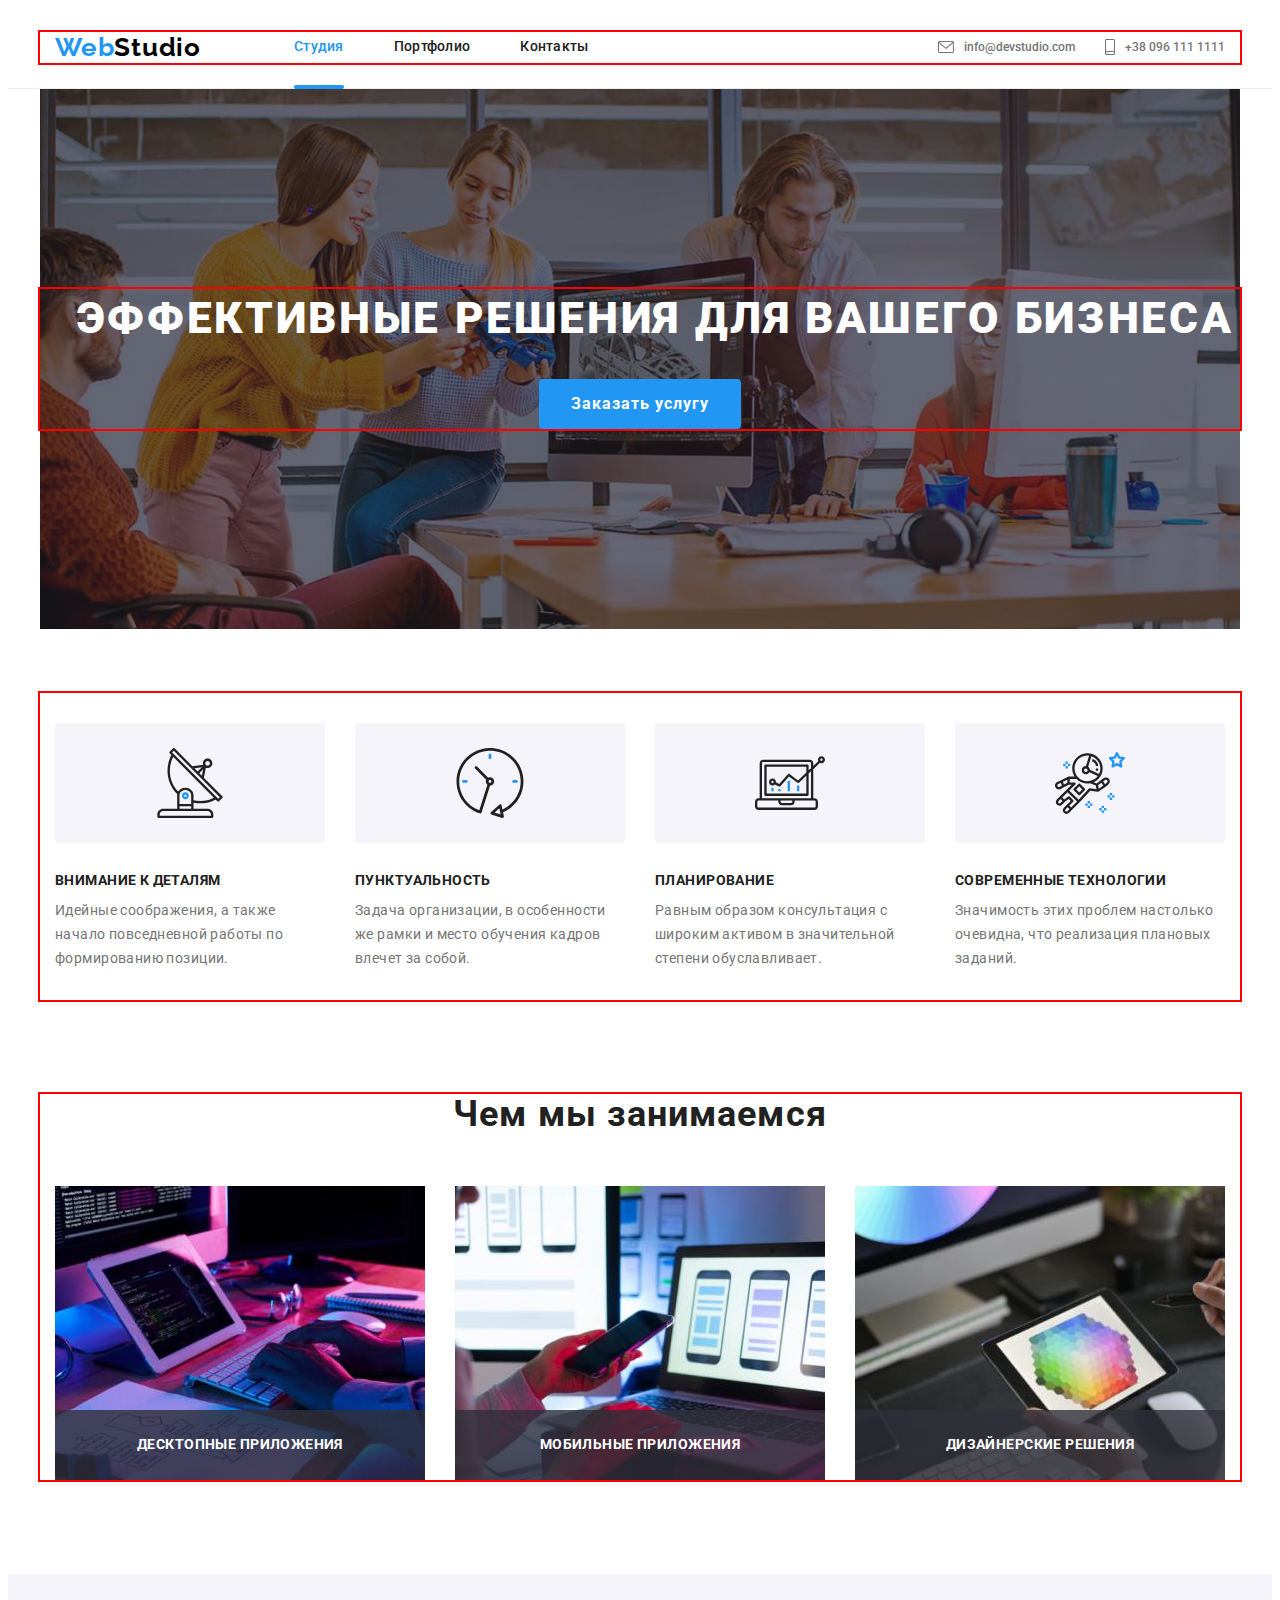
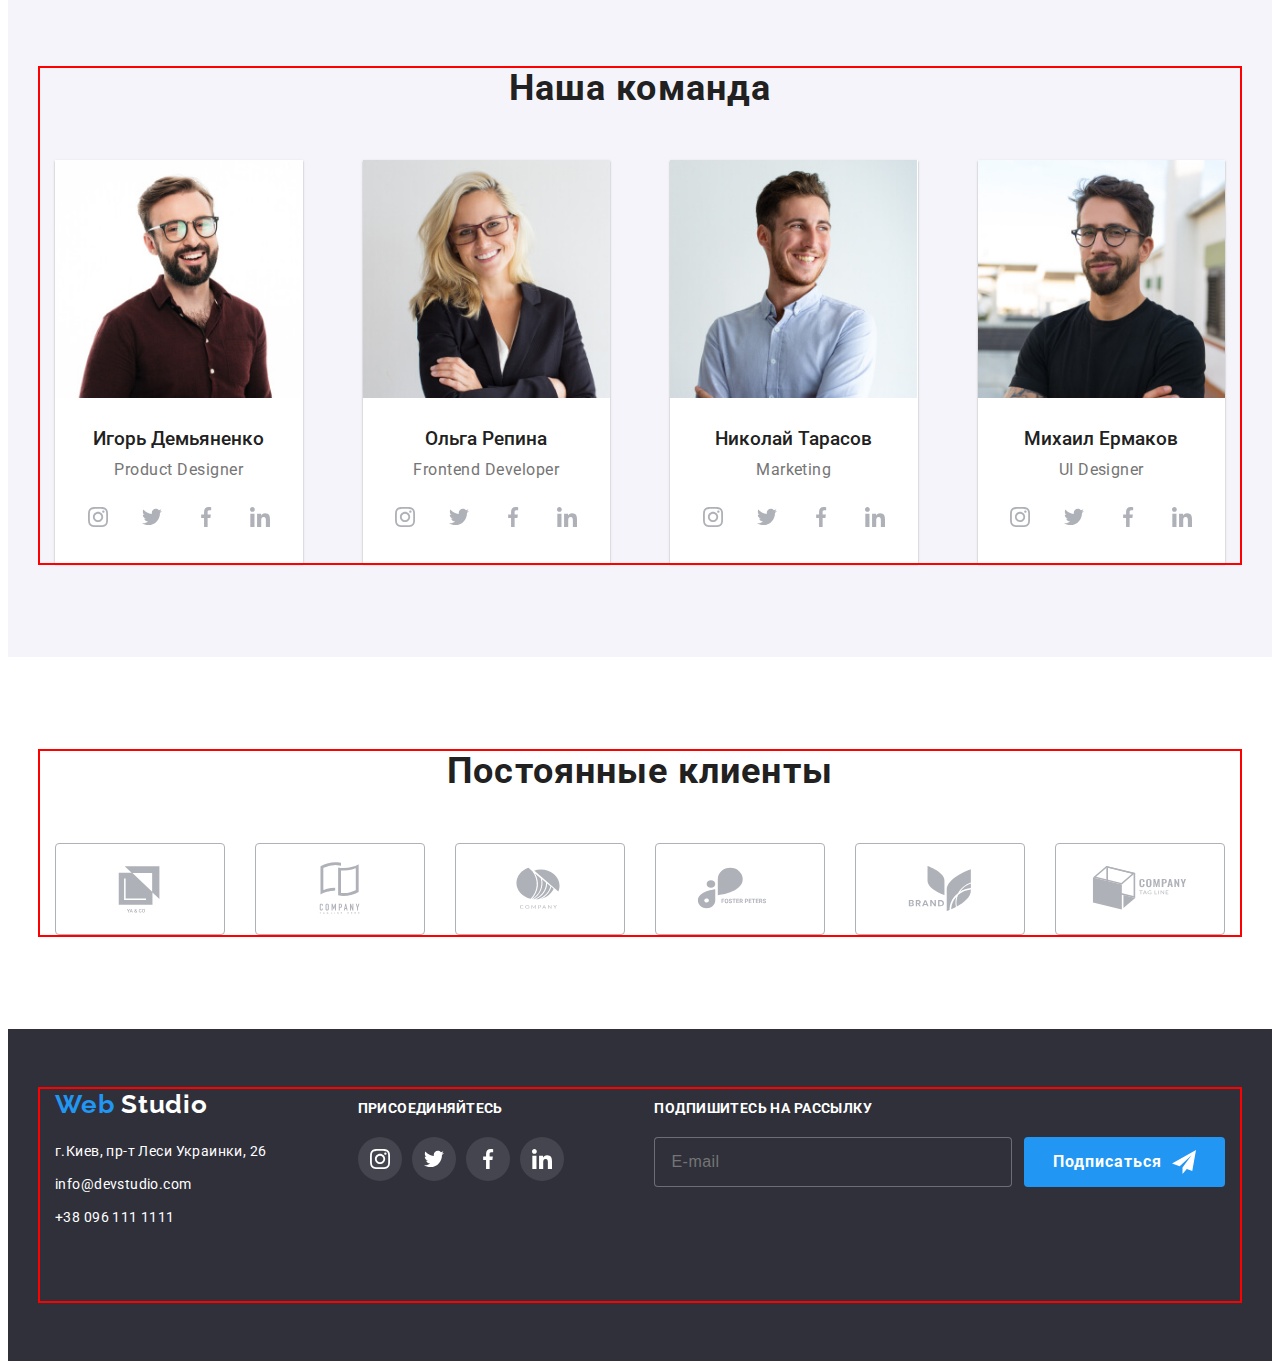
==== commit e3f54281: "fix" ====
--- a/index.html
+++ b/index.html
@@ -310,7 +310,7 @@
                                 ./images/team/team-1-tablet@2x.jpg 2x"
                                 />
                                 <source
-                                media="(min-width: 280px)"
+                                media="(max-width: 767px)"
                                 srcset="
                                 ./images/team/team-1.jpg 1x,
                                 ./images/team/team-1@2x.jpg 2x"
@@ -365,7 +365,7 @@
                                 ./images/team/team-2-tablet@2x.jpg 2x"
                                 />
                                 <source
-                                media="(min-width: 280px)"
+                                media="(max-width: 767px)"
                                 srcset=" ./images/team/team-2.jpg 1x,
                                 ./images/team/team-2@2x.jpg 2x"
                                 />
@@ -420,7 +420,7 @@
                             ./images/team/team-3-tablet@2x.jpg 2x"
                             />
                             <source
-                            media="(min-width: 280px)"
+                            media="(max-width: 767px)"
                             srcset=" ./images/team/team-3.jpg 1x,
                             ./images/team/team-3@2x.jpg 2x"
                             />
@@ -474,7 +474,7 @@
                             ./images/team/team-4-tablet@2x.jpg 2x"
                             />
                             <source
-                            media="(min-width: 280px)"
+                            media="(max-width: 767px)"
                             srcset=" ./images/team/team-4.jpg 1x,
                             ./images/team/team-4@2x.jpg 2x"
                             />
--- a/css/main.min.css
+++ b/css/main.min.css
@@ -7,5 +7,5 @@
           0px 2px 2px rgba(0, 0, 0, 0.12);--modal-shadow-color: 
           0px 1px 3px rgba(0, 0, 0, 0.12), 
           0px 1px 1px rgba(0, 0, 0, 0.14), 
-          0px 2px 1px rgba(0, 0, 0, 0.2);--transition: 250ms cubic-bezier(0.4, 0, 0.2, 1);--primary-font: Roboto,'Segoe UI', Oxygen, Ubuntu, Cantarell,'Open Sans', 'Helvetica Neue', sans-serif;--logo-font: Raleway}.visually-hidden{position:absolute;white-space:nowrap;width:1px;height:1px;overflow:hidden;border:0;padding:0;clip:rect(0 0 0 0);clip-path:inset(50%);margin:-1px}body{font-style:normal;font-family:var(--primary-font);color:var(--header-color)}html{box-sizing:border-box;scroll-behavior:inherit}*,*::after,*::before{box-sizing:inherit}p,h1,h2,h3,h4,h5,h6{margin:0}ul{margin:0;padding:0}button{cursor:pointer;padding:0;border:none;font:inherit;color:inherit;background-color:transparent;cursor:pointer}address{font-style:normal;font-style:inherit}img{display:block;max-width:100%;height:auto}ul,ol{list-style-type:none;padding-left:o;margin:0}img{display:block;max-width:100%;height:auto}a{text-decoration:none;color:inherit}.list{list-style:none;padding-left:0;margin:0}.link{text-decoration:none;color:inherit}.container{width:100%;padding:0px 15px;margin:0 auto;width:100%;outline:2px solid red}@media screen and (min-width: 480px){.container{width:480px}}@media screen and (min-width: 768px){.container{width:768px}}@media screen and (min-width: 1200px){.container{width:1200px}}.section{padding-top:130px;padding-bottom:130px}.logo{font-family:var(--logo-font);font-weight:bold;font-size:26px;line-height:1.19;letter-spacing:0.03em;color:var(--accent-color)}.header-logo{margin-right:93px}.header-logo-dark{color:var(--header-logo-dark-color)}.footer-logo{display:block;margin-bottom:20px}.footer-logo-light{color:var(--title-color)}.hero-title{font-weight:900;font-size:26px;line-height:1.6;text-align:center;letter-spacing:0.06em;text-transform:uppercase;color:var(--title-color);margin:0 auto;margin-bottom:30px}@media screen and (min-width: 480px){.hero-title{width:360px}}@media screen and (min-width: 1200px){.hero-title{width:696px;font-size:44px;line-height:1.36;min-width:1200px}}.feature-title{font-style:normal;font-weight:bold;font-size:14px;line-height:1.14;letter-spacing:0.03em;text-transform:uppercase;color:var(--header-color);margin-bottom:10px}.typography-title,.team-title,.clients-title{font-style:normal;font-weight:bold;text-align:center;letter-spacing:0.03em;color:var(--header-color);margin-bottom:30px}@media screen and (max-width: 768px){.typography-title,.team-title,.clients-title{font-size:28px;line-height:1.17}}@media screen and (min-width: 1200px){.typography-title,.team-title,.clients-title{font-size:36px;line-height:1.16;margin-bottom:50px}}.team-item-title{text-align:center;margin-bottom:10px;font-weight:500;color:var(--header-color)}.projects-title-container{background-color:var(--title-color);border:1px solid var(--projects-border-color);box-sizing:border-box;padding-top:20px;padding-bottom:20px;padding-left:24px;border-top:none;text-align:left}.projects-title{font-weight:bold;font-size:18px;line-height:2;letter-spacing:0.03em;margin-bottom:4px}.footer-title{font-weight:bold;font-size:14px;line-height:1.14;letter-spacing:0.03em;text-transform:uppercase;color:var(--title-color);margin-bottom:20px;display:block;text-align:center;display:flex;flex-wrap:wrap;align-items:baseline;justify-content:space-around}.hero-btn,.projects-text{font-size:16px;line-height:1.87}.hero-btn{cursor:pointer;font-family:inherit;font-weight:bold;display:block;padding:10px 32px;letter-spacing:0.06em;color:var(--title-color);background-color:var(--accent-color);border-radius:4px;margin:0 auto;transition:background-color var(--transition),color var(--transition)}.hero-btn:hover,.hero-btn:focus{background-color:var(--secondary-accent-color)}.footer-social-nav{display:flex;flex-direction:column;justify-content:center;align-items:center;margin-bottom:60px}@media screen and (min-width: 768px){.footer-social-nav{margin-bottom:102px}}@media screen and (min-width: 1200px){.footer-social-nav{display:flex}}.social-nav{display:flex}.social-list{display:flex;justify-content:center}.social-item{width:44px;height:44px;margin-right:10px}.social-item:last-child{margin-right:0}.social-icon{fill:var(--icon-color);transition:fill var(--transition)}.social-link{width:100%;height:100%;background-color:var(--title-color);border-radius:50%;display:flex;align-items:center;justify-content:center;transition:background-color var(--transition)}.social-link:hover,.social-link:focus{background-color:var(--accent-color)}.social-link:hover .social-icon,.social-link:focus .social-icon{fill:var(--title-color)}.social-link-dark{background-color:var(--social-link-dark-color)}.feature-icon-wrapper{display:flex;align-items:center;justify-content:center;width:100%;height:120px;background-color:var(--background-team-color);border-radius:4px;margin-bottom:30px}.feature-icon .social-icon{fill:var(--icon-color);transition:fill var(--transition)}.social-icon-white{fill:var(--title-color)}.clients-icon{fill:currentColor}.footer-icon-send{margin-left:10px}.modal-close-icon{fill:currentColor}.portfolio-btn-list{display:flex;flex-wrap:wrap;align-content:flex-start;padding-bottom:40px}@media screen and (min-width: 767px){.portfolio-btn-list{padding-bottom:30px;display:flex;justify-content:center}}@media screen and (min-width: 1200px){.portfolio-btn-list{padding-bottom:50px;display:flex;justify-content:center}}.portfolio-btn-link:not(:last-child){margin-right:8px;margin-bottom:15px}.portfolio-btn{padding-top:6px;padding-right:22px;padding-bottom:6px;padding-left:22px;font-weight:500;font-size:16px;line-height:1.63;align-items:center;text-align:center;letter-spacing:0.03em;color:var(--header-color);background-color:var(--background-team-color);border-radius:4px;transition:background-color var(--transition),color var(--transition),box-shadow var(--transition)}.portfolio-btn:hover,.portfolio-btn:focus{color:var(--title-color);background-color:var(--accent-color);box-shadow:var(--btn-portfolio-shadow-color)}.footer-form-btn{display:flex;align-items:center;font-weight:bold;font-size:16px;line-height:1.87;letter-spacing:0.06em;color:var(--title-color);background-color:var(--accent-color);border-radius:4px;padding:10px 29px}@media screen and (min-width: 1200px){.footer-form-container{display:flex}}.footer-form{padding-right:0;margin-right:0}@media screen and (min-width: 1200px){.footer-form-wrapper{align-items:center}}.footer-label{margin-bottom:20px}@media screen and (min-width: 1200px){.footer-label{margin-right:12px}}.footer-form-input{font-size:16px;line-height:1.25;letter-spacing:0.03em;height:50px;width:100%;align-items:center;padding-left:16px;color:var(--title-color);border:1px solid var(--footer-form-color);filter:drop-shadow 0px 4px 4px var(--footer-form-filter-color);border-radius:4px;background-color:var(--background-origin-color);transition:border var(--transition);margin-bottom:20px}.footer-form-input:focus{outline:none;border-color:var(--accent-color)}@media screen and (min-width: 1200px){.footer-form-input:focus{width:358px}}.backdrop{position:fixed;top:0;left:0;width:100vw;height:100vh;background-color:var(--backdrop-color);opacity:1;visibility:visible;pointer-events:auto;transition:opacity var(--transition),visibility var(--transition)}.backdrop.is-hidden{visibility:hidden;opacity:0;pointer-events:none}.backdrop .is-hidden .modal{transform:rotate(180deg);transition:transform var(--transition)}.modal{position:absolute;width:96%;background-color:var(--title-color);box-shadow:var(--modal-shadow-color);border-radius:4px;top:50%;left:50%;transform:translate(-50%, -50%);align-items:center;padding:40px}@media screen and (min-width: 480px){.modal{width:450px;height:609px}}@media screen and (min-width: 1200px){.modal{width:528px;height:581px}}.modal-form{display:flex;flex-direction:column;width:100%;height:100%}.modal-form-head{font-size:20px;line-height:1.15;letter-spacing:0.03em;color:var(--header-color);font-weight:700;text-align:center;margin-bottom:12px}.modal-form-field{font-size:12px;line-height:1.16;margin-top:10px;color:var(--second-header-color)}.modal-form-wrapper{position:relative;display:block;margin-top:6px}.modal-form-input{width:100%;height:40px;padding-left:37px;border:1px solid var(--modal-border-color);border-radius:4px;color:var(--header-color);transition:border-color var(--transition)}.modal-form-input:focus{outline:none;border-color:var(--accent-color)}.modal-form-icon{position:absolute;top:50%;left:0;padding:12px;transform:translateY(-50%);display:block;width:18px;transition:animation var(--transition);line-height:0}.modal-form-input:focus+.modal-form-icon{color:var(--accent-color);fill:var(--accent-color)}.modal-form-message{width:100%;height:120px;margin-top:4px;padding:12px 16px;margin-bottom:20px;border-radius:4px;border:1px solid var(--modal-border-color);transition:border-color var(--transition);resize:none}.modal-form-message::placeholder{font-size:14px;line-height:1.14;letter-spacing:0.01em;color:var(--modal-form-message-color)}.modal-form-message:focus{outline:none;border-color:var(--accent-color)}.checkbox{-webkid-appearance:none;-moz-appearance:none;appearance:none;position:absolute}.modal-form-checkbox-label{display:flex;flex-wrap:wrap;align-items:center;justify-content:center;line-height:1.7;margin-bottom:30px;color:var(--second-header-color)}@media screen and (max-width: 479px){.modal-form-checkbox-label{font-size:11px}}@media screen and (min-width: 480px){.modal-form-checkbox-label{font-size:12px}}@media screen and (min-width: 1200px){.modal-form-checkbox-label{font-size:14px}}.modal-form-checkbox-label::before{display:block;content:"";width:16px;height:15px;margin-right:6px;border:2px solid var(--header-color);border-radius:2px;cursor:pointer}.modal-form-checkbox:checked+.modal-form-checkbox-label::before{border-color:var(--accent-color);background-color:var(--accent-color);background-image:url(../images/sprite-min.svg/icon-check.svg);background-size:cover;background-position:center;background-repeat:no-repeat}.modal-form-checkbox:focus+.modal-form-checkbox-label::before{outline:2px solid var(--accent-color)}.modal-accept-policy{color:var(--accent-color);position:relative}.modal-accept-policy::after{content:"";width:100%;height:1px;bottom:5px;left:0;border-radius:2px;display:block;background-color:var(--accent-color);position:absolute}.modal-btn-close{position:absolute;border:1px solid var(--modal-btn-color);top:10px;right:10px;width:30px;height:30px;border-radius:50%;display:flex;align-items:center;justify-content:center;background-color:transparent;transition:transform-color var(--transition)}.modal-btn-close:hover,.modal-btn-close:focus{color:var(--accent-color)}.modal-close-icon{fill:currentColor}.modal-btn{cursor:pointer;width:200px;height:50px;font-weight:bold;letter-spacing:0.06em;margin:0 auto;color:var(--title-color);background-color:var(--accent-color);border-radius:4px;box-shadow:0px 4px 4px 0px var(--modal-button-shadow-color);transition:background-color var(--transition),color var(--transition)}.modal-btn:hover,.modal-btn:focus{background-color:var(--secondary-accent-color)}.header{top:0;left:0;width:100%;border-bottom:1px solid var(--header-border-color);padding-top:16px;padding-bottom:16px}@media screen and (min-width: 768px){.header{padding-top:26px;padding-bottom:26px}}@media screen and (min-width: 1200px){.header{padding-top:24px;padding-bottom:25px}}.header-container{display:flex;align-items:center;justify-content:space-between}.burger-btn{background-color:transparent;cursor:pointer;padding:0;border:none;line-height:0;transition:transform-color var(--transition)}.burger-btn:hover,.burger-btn:focus{fill:var(--accent-color)}@media screen and (min-width: 768px){.burger-btn{display:none}}.burger-btn-icon{width:40px;height:40px}.mobile-menu{position:fixed;z-index:100;top:0;left:0;width:100vw;height:100vh;padding:10px 15px;background-color:var(--title-color);padding:48px 25px;opacity:0;visibility:hidden;pointer-events:none;transition:opacity 250ms linear;visibility:250ms linear}.mobile-menu.is-open{opacity:1;visibility:visible;pointer-events:all}.modal-close-btn{position:absolute;top:14px;right:14px;background-color:transparent;cursor:pointer;padding:0;border:none;line-height:0;transition:transform-color var(--transition)}.modal-close-btn:hover,.modal-close-btn:focus{fill:var(--accent-color)}.close-btn-icon{width:40px;height:40px}.mobile-modal-container{display:column;width:320px;height:796px}.mobile-modal-container:hover,.mobile-modal-container:focus{color:var(--accent-color)}.modal-nav-menu{font-weight:500;font-size:40px;line-height:1.17;letter-spacing:0.02em;top:0;left:0;margin-bottom:302px;color:var(--header-color)}.modal-nav-link{cursor:pointer}.modal-nav-link:focus{color:var(--accent-color)}.modal-menu-item:not(:last-child),.modal-contacts-item:not(:last-child){margin-bottom:32px}.modal-social-nav{display:flex;margin-top:64px;bottom:0;left:0}.modal-contacts-tel{font-weight:500;font-size:34px;line-height:1.17;color:var(--second-header-color)}.modal-contacts-tel:focus{color:var(--accent-color)}.modal-contacts-mail{font-weight:500;font-size:24px;line-height:1.16;letter-spacing:0.02em;color:var(--second-header-color)}.modal-contacts-mail:focus{color:var(--accent-color)}.modal-social-item{display:flex;flex-direction:reverse}.modal-social-link{cursor:pointer}.modal-social-link:not(:last-child){margin-right:20px}.modal-social-link{font-weight:500;font-size:18px;line-height:1.2;letter-spacing:0.02em;color:var(--accent-color);cursor:pointer}.modal-nav-link:hover .modal-contacts-link .modal-social-link .social,.modal-nav-link:focus .modal-contacts-link .modal-social-link .social{color:var(--accent-color)}.header-nav .current{display:none;color:var(--accent-color)}@media screen and (min-width: 768px){.header-nav{display:flex;align-items:center}}.nav-menu{display:none}@media screen and (min-width: 768px){.nav-menu{display:flex;font-size:14px;line-height:1.14}}.menu-link{font-weight:500;letter-spacing:0.02em;color:var(--header-color);transition:color var(--transition);position:relative}.menu-link.current::after{content:"";width:100%;height:4px;bottom:-35px;left:0;border-radius:2px;display:block;background-color:var(--accent-color);position:absolute}.menu-link:hover,.menu-link:focus{color:var(--accent-color)}@media screen and (min-width: 768px){.menu-item:not(:last-child){margin-right:50px}}.header-contacts-item:hover,.header-contacts-item:focus{color:var(--accent-color)}@media screen and (min-width: 1200px){.header-contacts-item:not(:last-child){margin-right:30px}}.envelope-icon,.tel-icon{fill:currentColor;margin-right:8px}@media screen and (min-width: 1200px){.envelope-icon,.tel-icon{margin-right:10px}}.header-contacts{display:none}@media screen and (min-width: 768px){.header-contacts{display:block;align-items:center;margin-left:auto}}@media screen and (min-width: 1200px){.header-contacts{display:flex;align-items:center;margin-left:auto}}.header-contacts-link{display:flex;align-items:center;font-weight:500;color:var(--second-header-color);transition:color var(--transition)}@media screen and (min-width: 768px){.header-contacts-link{font-size:12px;line-height:1.15;font-weight:500}}@media screen and (min-width: 1200px){.header-contacts-link{font-size:12px;line-height:1.16;font-weight:500}}.header-contacts-link:hover,.header-contacts-link:focus{color:var(--accent-color)}.hero{padding-top:118px;padding-bottom:118px;margin-left:auto;margin-right:auto;background-color:var(--background-origin-color);background-image:linear-gradient(var(--linear-gradient-color), var(--linear-gradient-color)),url(../images/hero/hero-mobile.jpg);background-repeat:no-repeat;background-size:cover;background-position:center;max-width:480px;height:auto}@media screen and (min-device-pixel-ratio: 2), screen and (min-resolution: 192dpi), screen and (min-resolution: 2dppx){.hero{background-image:linear-gradient(var(--linear-gradient-color), var(--linear-gradient-color)),url(../images/hero/hero-mobile@2x.jpg)}}@media screen and (min-width: 768px){.hero{background-image:linear-gradient(var(--linear-gradient-color), var(--linear-gradient-color)),url(../images/hero/hero-tablet.jpg);max-width:768px}}@media screen and (min-width: 768px) and (min-device-pixel-ratio: 2), screen and (min-width: 768px) and (min-resolution: 192dpi), screen and (min-width: 768px) and (min-resolution: 2dppx){.hero{background-image:linear-gradient(var(--linear-gradient-color), var(--linear-gradient-color)),url(../images/hero/hero-tablet@2x.jpg)}}@media screen and (min-width: 1200px){.hero{padding-top:200px;padding-bottom:200px;background-image:linear-gradient(var(--linear-gradient-color), var(--linear-gradient-color)),url(../images/hero/hero.jpg);max-width:1200px}}@media screen and (min-width: 1200px) and (min-device-pixel-ratio: 2), screen and (min-width: 1200px) and (min-resolution: 192dpi), screen and (min-width: 1200px) and (min-resolution: 2dppx){.hero{background-image:linear-gradient(var(--linear-gradient-color), var(--linear-gradient-color)),url(../images/hero/hero@2x.jpg)}}.hero-container{display:column}.feature{width:100%;padding-top:60px;padding-bottom:60px}@media screen and (min-width: 1200px){.feature{padding-top:94px;padding-bottom:94px}}@media screen and (max-width: 767px){.feature-list{display:flex;flex-direction:column}}@media screen and (min-width: 768px){.feature-list{display:flex;flex-wrap:wrap;margin-top:-30px;margin-left:-30px}}@media screen and (min-width: 1200px){.feature-list{display:flex}}@media screen and (min-width: 480px){.feature-item:not(:last-child){margin-bottom:30px}}@media screen and (min-width: 768px){.feature-item{margin-top:30px;margin-left:30px;flex-basis:calc(100% / 2 - 30px)}}@media screen and (min-width: 1200px){.feature-item{flex-basis:calc(100% / 4 - 30px)}}.feature-text{font-size:14px;line-height:1.71;letter-spacing:0.03em;color:var(--second-header-color)}.typography{top:0;left:0;width:100%;padding-bottom:94px}@media screen and (min-width: 0px) and (max-width: 1199px){.typography{display:none}}.typography-list{display:flex;justify-content:space-between}.typography-item{width:370px}.typography-item:not(:last-child){margin-right:30px}.typography-item-thumb{display:flex;position:relative;background-color:var(--linear-gradient-color)}.typography-thumb-about{width:100%;text-align:center;max-width:100%;height:70px;padding-top:27px;padding-bottom:27px;position:absolute;background-color:var(--typography-thumb-color);bottom:0}.typography-item-about{font-weight:bold;font-size:14px;line-height:1.14;letter-spacing:0.03em;text-transform:uppercase;color:var(--title-color)}.team{width:100%;padding-top:60px;padding-bottom:60px;background-color:var(--background-team-color)}@media screen and (min-width: 1200px){.team{padding-top:94px;padding-bottom:94px}}@media screen and (min-width: 768px){.team-list{display:flex;flex-wrap:wrap;margin-top:-30px;margin-left:-30px}}@media screen and (min-width: 1200px){.team-list{display:flex;flex-wrap:nowrap}}.team-item{background-color:var(--title-color);box-shadow:var(--team-box-shadow-color)}@media screen and (max-width: 767px){.team-item:not(:last-child){margin-bottom:30px}}@media screen and (min-width: 768px){.team-item{width:354px;margin-top:30px;margin-left:30px;flex-basis:calc(100% / 2 -30px)}}@media screen and (min-width: 1200px){.team-item{flex-basis:calc(100% / 4 - 30px)}.team-item:not(:last-child){margin-right:30px}}.team-container{padding-top:30px;padding-bottom:24px}.team-item-text{font-size:16px;line-height:1.19;text-align:center;letter-spacing:0.03em;font-weight:normal;color:var(--second-header-color);margin-bottom:16px}.clients{width:100%;padding-top:60px;padding-bottom:60px}@media screen and (min-width: 1200px){.clients{padding-top:94px;padding-bottom:94px}}@media screen and (max-width: 767px){.clients-list{display:flex;flex-wrap:wrap;margin-top:-30px;margin-left:-30px}}@media screen and (min-width: 768px){.clients-list{display:flex;flex-wrap:wrap;margin-top:-30px;margin-left:-30px}}@media screen and (min-width: 1200px){.clients-list{display:flex}}.clients-item{width:210px;height:92px}@media screen and (min-width: 280px){.clients-item{flex-basis:calc(100% / 2 - 30px);margin-top:30px;margin-left:30px}}@media screen and (min-width: 768px){.clients-item{width:226px;margin-top:30px;margin-left:30px;flex-basis:calc(100% / 3 - 30px)}}@media screen and (min-width: 1200px){.clients-item{width:170px;flex-basis:calc(100% / 6 - 30px)}}.clients-link{width:100%;height:100%;display:flex;align-items:center;justify-content:center;border:1px solid var(--icon-color);border-radius:4px;color:var(--icon-color);transition:color var(--transition),border-color var(--transition)}.clients-link:hover,.clients-link:focus{border-color:var(--accent-color);color:var(--accent-color)}.portfolio{padding-top:94px;padding-bottom:94px}@media screen and (max-width: 767px){.projects-list{display:flex;flex-direction:column}}@media screen and (min-width: 768px){.projects-list{display:flex;flex-wrap:wrap;margin-top:-30px;margin-left:-30px}}@media screen and (min-width: 1200px){.projects-list{display:flex;flex-wrap:wrap;margin-top:-30px;margin-left:-30px}}@media screen and (min-width: 450px){.projects-item:not(:last-child){margin-bottom:30px}}@media screen and (min-width: 768px){.projects-item{margin-top:30px;margin-left:30px;flex-basis:calc(100% / 2 - 30px)}}@media screen and (min-width: 1200px){.projects-item{flex-basis:calc(100% / 3 - 30px);margin-top:30px;margin-left:30px}}.projects-item-wrap{position:relative;overflow:hidden}.projects-link{display:block;cursor:pointer;position:relative;transition:background-color var(--transition)}.projects-link:hover .projects-description,.projects-link:focus .projects-description{transform:translateY(0)}.projects-link:hover,.projects-link:focus{box-shadow:0px 4px 4px var(--projects-shadow-color);transform:translate(0)}.projects-description{width:100%;height:100%;position:absolute;top:0;left:0;color:var(--title-color);line-height:1.5;background-color:var(--projects-description-color);padding:63px 24px;transform:translateY(100%);transition:transform var(--transition)}.projects-text{font-weight:normal;letter-spacing:0.03em;color:var(--second-header-color)}.footer{padding-top:60px;padding-bottom:60px;background-color:var(--background-origin-color)}@media screen and (min-width: 480px){.footer{justify-content:center;align-items:center}}@media screen and (max-width: 767px){.footer-container{text-align:center}}@media screen and (min-width: 1200px){.footer-container{display:flex;align-items:baseline;justify-content:space-between}}.footer-address-nav{display:flex}@media screen and (max-width: 767px){.footer-address-nav{flex-direction:column;justify-content:center;align-items:center}}@media screen and (max-width: 1199px){.footer-address-nav{margin-bottom:60px}}.footer-address{font-style:normal}@media screen and (min-width: 1199px){.footer-address-menu{display:flex;flex-direction:column;justify-content:center;align-items:center}}@media screen and (min-width: 1200px){.footer-address-menu{display:inline-block}}.footer-address-connect:not(:last-child){margin-bottom:9px}.footer-address-link{display:block;font-style:normal;font-weight:normal;font-size:14px;line-height:1.7;letter-spacing:0.03em;color:var(--title-color);transition:color var(--transition)}.footer-address-link .footer-address-link:hover,.footer-address-link .footer-address-link:focus{color:var(--accent-color)}.footer-address-e-mail,.footer-address-tel{color:var(--footer-contacts-color)}
+          0px 2px 1px rgba(0, 0, 0, 0.2);--transition: 250ms cubic-bezier(0.4, 0, 0.2, 1);--primary-font: Roboto,'Segoe UI', Oxygen, Ubuntu, Cantarell,'Open Sans', 'Helvetica Neue', sans-serif;--logo-font: Raleway}.visually-hidden{position:absolute;white-space:nowrap;width:1px;height:1px;overflow:hidden;border:0;padding:0;clip:rect(0 0 0 0);clip-path:inset(50%);margin:-1px}body{font-style:normal;font-family:var(--primary-font);color:var(--header-color)}html{box-sizing:border-box;scroll-behavior:inherit}*,*::after,*::before{box-sizing:inherit}p,h1,h2,h3,h4,h5,h6{margin:0}ul{margin:0;padding:0}button{cursor:pointer;padding:0;border:none;font:inherit;color:inherit;background-color:transparent;cursor:pointer}address{font-style:normal;font-style:inherit}img{display:block;max-width:100%;height:auto}ul,ol{list-style-type:none;padding-left:o;margin:0}img{display:block;max-width:100%;height:auto}a{text-decoration:none;color:inherit}.list{list-style:none;padding-left:0;margin:0}.link{text-decoration:none;color:inherit}.container{width:100%;padding:0px 15px;margin:0 auto;width:100%;outline:2px solid red}@media screen and (min-width: 480px){.container{width:480px}}@media screen and (min-width: 768px){.container{width:768px}}@media screen and (min-width: 1200px){.container{width:1200px}}.section{padding-top:130px;padding-bottom:130px}.logo{font-family:var(--logo-font);font-weight:bold;font-size:26px;line-height:1.19;letter-spacing:0.03em;color:var(--accent-color)}.header-logo{margin-right:93px}.header-logo-dark{color:var(--header-logo-dark-color)}.footer-logo{display:block;margin-bottom:20px}.footer-logo-light{color:var(--title-color)}.hero-title{font-weight:900;font-size:26px;line-height:1.6;text-align:center;letter-spacing:0.06em;text-transform:uppercase;color:var(--title-color);margin:0 auto;margin-bottom:30px}@media screen and (min-width: 480px){.hero-title{width:360px}}@media screen and (min-width: 1200px){.hero-title{width:696px;font-size:44px;line-height:1.36;min-width:1200px}}.feature-title{font-style:normal;font-weight:bold;font-size:14px;line-height:1.14;letter-spacing:0.03em;text-transform:uppercase;color:var(--header-color);margin-bottom:10px}.typography-title,.team-title,.clients-title{font-style:normal;font-weight:bold;text-align:center;letter-spacing:0.03em;color:var(--header-color);margin-bottom:30px}@media screen and (max-width: 768px){.typography-title,.team-title,.clients-title{font-size:28px;line-height:1.17}}@media screen and (min-width: 1200px){.typography-title,.team-title,.clients-title{font-size:36px;line-height:1.16;margin-bottom:50px}}.team-item-title{text-align:center;margin-bottom:10px;font-weight:500;color:var(--header-color)}.projects-title-container{background-color:var(--title-color);border:1px solid var(--projects-border-color);box-sizing:border-box;padding-top:20px;padding-bottom:20px;padding-left:24px;border-top:none;text-align:left}.projects-title{font-weight:bold;font-size:18px;line-height:2;letter-spacing:0.03em;margin-bottom:4px}.footer-title{font-weight:bold;font-size:14px;line-height:1.14;letter-spacing:0.03em;text-transform:uppercase;color:var(--title-color);margin-bottom:20px}.hero-btn,.projects-text{font-size:16px;line-height:1.87}.hero-btn{cursor:pointer;font-family:inherit;font-weight:bold;display:block;padding:10px 32px;letter-spacing:0.06em;color:var(--title-color);background-color:var(--accent-color);border-radius:4px;margin:0 auto;transition:background-color var(--transition),color var(--transition)}.hero-btn:hover,.hero-btn:focus{background-color:var(--secondary-accent-color)}.footer-social-nav{margin-bottom:60px}.social-nav{display:flex;justify-content:center;margin-top:20px;margin-bottom:60px}.social-list{display:flex;justify-content:center}.social-item{width:44px;height:44px;margin-right:10px}.social-item:last-child{margin-right:0}.social-icon{fill:var(--icon-color);transition:fill var(--transition)}.social-link{width:100%;height:100%;background-color:var(--title-color);border-radius:50%;display:flex;align-items:center;justify-content:center;transition:background-color var(--transition)}.social-link:hover,.social-link:focus{background-color:var(--accent-color)}.social-link:hover .social-icon,.social-link:focus .social-icon{fill:var(--title-color)}.social-link-dark{background-color:var(--social-link-dark-color)}.feature-icon-wrapper{display:flex;align-items:center;justify-content:center;width:100%;height:120px;background-color:var(--background-team-color);border-radius:4px;margin-bottom:30px}.feature-icon .social-icon{fill:var(--icon-color);transition:fill var(--transition)}.social-icon-white{fill:var(--title-color)}.clients-icon{fill:currentColor}.footer-icon-send{margin-left:10px}.modal-close-icon{fill:currentColor}.portfolio-btn-list{display:flex;flex-wrap:wrap;align-content:flex-start;padding-bottom:40px}@media screen and (min-width: 767px){.portfolio-btn-list{padding-bottom:30px;display:flex;justify-content:center}}@media screen and (min-width: 1200px){.portfolio-btn-list{padding-bottom:50px;display:flex;justify-content:center}}.portfolio-btn-link:not(:last-child){margin-right:8px;margin-bottom:15px}.portfolio-btn{padding-top:6px;padding-right:22px;padding-bottom:6px;padding-left:22px;font-weight:500;font-size:16px;line-height:1.63;align-items:center;text-align:center;letter-spacing:0.03em;color:var(--header-color);background-color:var(--background-team-color);border-radius:4px;transition:background-color var(--transition),color var(--transition),box-shadow var(--transition)}.portfolio-btn:hover,.portfolio-btn:focus{color:var(--title-color);background-color:var(--accent-color);box-shadow:var(--btn-portfolio-shadow-color)}.footer-form-btn{display:flex;align-items:center;font-weight:bold;font-size:16px;line-height:1.87;letter-spacing:0.06em;color:var(--title-color);background-color:var(--accent-color);border-radius:4px;padding:10px 29px;margin-right:auto;margin-left:auto}@media screen and (min-width: 1200px){.footer-form-container{display:flex}}.footer-form{padding-right:0;margin-right:0}.footer-form-wrapper{flex-wrap:wrap}@media screen and (min-width: 768px){.footer-form-wrapper{display:flex}}@media screen and (min-width: 1200px){.footer-form-wrapper{align-items:center}}.footer-label{width:100%}@media screen and (min-width: 1200px){.footer-label{width:358px;margin-right:12px}}.footer-form-input{font-size:16px;line-height:1.25;letter-spacing:0.03em;height:50px;width:100%;align-items:center;padding-left:16px;color:var(--title-color);border:1px solid var(--footer-form-color);filter:drop-shadow 0px 4px 4px var(--footer-form-filter-color);border-radius:4px;background-color:var(--background-origin-color);transition:border var(--transition);margin-top:20px;margin-bottom:20px}.footer-form-input:focus{outline:none;border-color:var(--accent-color)}@media screen and (min-width: 768px){.footer-form-input:focus{width:450px}}@media screen and (min-width: 1200px){.footer-form-input:focus{width:358px}}.backdrop{position:fixed;top:0;left:0;width:100vw;height:100vh;background-color:var(--backdrop-color);opacity:1;visibility:visible;pointer-events:auto;transition:opacity var(--transition),visibility var(--transition)}.backdrop.is-hidden{visibility:hidden;opacity:0;pointer-events:none}.backdrop .is-hidden .modal{transform:rotate(180deg);transition:transform var(--transition)}.modal{position:absolute;width:96%;background-color:var(--title-color);box-shadow:var(--modal-shadow-color);border-radius:4px;top:50%;left:50%;transform:translate(-50%, -50%);align-items:center;padding:40px}@media screen and (min-width: 480px){.modal{width:450px;height:609px}}@media screen and (min-width: 1200px){.modal{width:528px;height:581px}}.modal-form{display:flex;flex-direction:column;width:100%;height:100%}.modal-form-head{font-size:20px;line-height:1.15;letter-spacing:0.03em;color:var(--header-color);font-weight:700;text-align:center;margin-bottom:12px}.modal-form-field{font-size:12px;line-height:1.16;margin-top:10px;color:var(--second-header-color)}.modal-form-wrapper{position:relative;display:block;margin-top:6px}.modal-form-input{width:100%;height:40px;padding-left:37px;border:1px solid var(--modal-border-color);border-radius:4px;color:var(--header-color);transition:border-color var(--transition)}.modal-form-input:focus{outline:none;border-color:var(--accent-color)}.modal-form-icon{position:absolute;top:50%;left:0;padding:12px;transform:translateY(-50%);display:block;width:18px;transition:animation var(--transition);line-height:0}.modal-form-input:focus+.modal-form-icon{color:var(--accent-color);fill:var(--accent-color)}.modal-form-message{width:100%;height:120px;margin-top:4px;padding:12px 16px;margin-bottom:20px;border-radius:4px;border:1px solid var(--modal-border-color);transition:border-color var(--transition);resize:none}.modal-form-message::placeholder{font-size:14px;line-height:1.14;letter-spacing:0.01em;color:var(--modal-form-message-color)}.modal-form-message:focus{outline:none;border-color:var(--accent-color)}.checkbox{-webkid-appearance:none;-moz-appearance:none;appearance:none;position:absolute}.modal-form-checkbox-label{display:flex;flex-wrap:wrap;align-items:center;justify-content:center;line-height:1.7;margin-bottom:30px;color:var(--second-header-color)}@media screen and (max-width: 479px){.modal-form-checkbox-label{font-size:11px}}@media screen and (min-width: 480px){.modal-form-checkbox-label{font-size:12px}}@media screen and (min-width: 1200px){.modal-form-checkbox-label{font-size:14px}}.modal-form-checkbox-label::before{display:block;content:"";width:16px;height:15px;margin-right:6px;border:2px solid var(--header-color);border-radius:2px;cursor:pointer}.modal-form-checkbox:checked+.modal-form-checkbox-label::before{border-color:var(--accent-color);background-color:var(--accent-color);background-image:url(../images/sprite-min.svg/icon-check.svg);background-size:cover;background-position:center;background-repeat:no-repeat}.modal-form-checkbox:focus+.modal-form-checkbox-label::before{outline:2px solid var(--accent-color)}.modal-accept-policy{color:var(--accent-color);position:relative}.modal-accept-policy::after{content:"";width:100%;height:1px;bottom:5px;left:0;border-radius:2px;display:block;background-color:var(--accent-color);position:absolute}.modal-btn-close{position:absolute;border:1px solid var(--modal-btn-color);top:10px;right:10px;width:30px;height:30px;border-radius:50%;display:flex;align-items:center;justify-content:center;background-color:transparent;transition:transform-color var(--transition)}.modal-btn-close:hover,.modal-btn-close:focus{color:var(--accent-color)}.modal-close-icon{fill:currentColor}.modal-btn{cursor:pointer;width:200px;height:50px;font-weight:bold;letter-spacing:0.06em;margin:0 auto;color:var(--title-color);background-color:var(--accent-color);border-radius:4px;box-shadow:0px 4px 4px 0px var(--modal-button-shadow-color);transition:background-color var(--transition),color var(--transition)}.modal-btn:hover,.modal-btn:focus{background-color:var(--secondary-accent-color)}.header{top:0;left:0;width:100%;border-bottom:1px solid var(--header-border-color);padding-top:16px;padding-bottom:16px}@media screen and (min-width: 768px){.header{padding-top:26px;padding-bottom:26px}}@media screen and (min-width: 1200px){.header{padding-top:24px;padding-bottom:25px}}.header-container{display:flex;align-items:center;justify-content:space-between}.burger-btn{background-color:transparent;cursor:pointer;padding:0;border:none;line-height:0;transition:transform-color var(--transition)}.burger-btn:hover,.burger-btn:focus{fill:var(--accent-color)}@media screen and (min-width: 768px){.burger-btn{display:none}}.burger-btn-icon{width:40px;height:40px}.mobile-menu{position:fixed;z-index:100;top:0;left:0;width:100vw;height:100vh;padding:10px 15px;background-color:var(--title-color);padding:48px 25px;opacity:0;visibility:hidden;pointer-events:none;transition:opacity 250ms linear;visibility:250ms linear}.mobile-menu.is-open{opacity:1;visibility:visible;pointer-events:all}.modal-close-btn{position:absolute;top:14px;right:14px;background-color:transparent;cursor:pointer;padding:0;border:none;line-height:0;transition:transform-color var(--transition)}.modal-close-btn:hover,.modal-close-btn:focus{fill:var(--accent-color)}.close-btn-icon{width:40px;height:40px}.mobile-modal-container{display:column;width:320px;height:796px}.mobile-modal-container:hover,.mobile-modal-container:focus{color:var(--accent-color)}.modal-nav-menu{font-weight:500;font-size:40px;line-height:1.17;letter-spacing:0.02em;top:0;left:0;margin-bottom:302px;color:var(--header-color)}.modal-nav-link{cursor:pointer}.modal-nav-link:focus{color:var(--accent-color)}.modal-menu-item:not(:last-child),.modal-contacts-item:not(:last-child){margin-bottom:32px}.modal-social-nav{display:flex;margin-top:64px;bottom:0;left:0}.modal-contacts-tel{font-weight:500;font-size:34px;line-height:1.17;color:var(--second-header-color)}.modal-contacts-tel:focus{color:var(--accent-color)}.modal-contacts-mail{font-weight:500;font-size:24px;line-height:1.16;letter-spacing:0.02em;color:var(--second-header-color)}.modal-contacts-mail:focus{color:var(--accent-color)}.modal-social-item{display:flex;flex-direction:reverse}.modal-social-link{cursor:pointer}.modal-social-link:not(:last-child){margin-right:20px}.modal-social-link{font-weight:500;font-size:18px;line-height:1.2;letter-spacing:0.02em;color:var(--accent-color);cursor:pointer}.modal-nav-link:hover .modal-contacts-link .modal-social-link .social,.modal-nav-link:focus .modal-contacts-link .modal-social-link .social{color:var(--accent-color)}.header-nav .current{color:var(--accent-color)}@media screen and (min-width: 768px){.header-nav{display:flex;align-items:center}}.nav-menu{display:none}@media screen and (min-width: 768px){.nav-menu{display:flex;font-size:14px;line-height:1.14}}.menu-link{font-weight:500;letter-spacing:0.02em;color:var(--header-color);transition:color var(--transition);position:relative}.menu-link.current::after{content:"";width:100%;height:4px;bottom:-35px;left:0;border-radius:2px;display:block;background-color:var(--accent-color);position:absolute}.menu-link:hover,.menu-link:focus{color:var(--accent-color)}@media screen and (min-width: 768px){.menu-item:not(:last-child){margin-right:50px}}.header-contacts-item:hover,.header-contacts-item:focus{color:var(--accent-color)}@media screen and (min-width: 1200px){.header-contacts-item:not(:last-child){margin-right:30px}}.envelope-icon,.tel-icon{fill:currentColor;margin-right:8px}@media screen and (min-width: 1200px){.envelope-icon,.tel-icon{margin-right:10px}}.header-contacts{display:none}@media screen and (min-width: 768px){.header-contacts{display:block;align-items:center;margin-left:auto}}@media screen and (min-width: 1200px){.header-contacts{display:flex;align-items:center;margin-left:auto}}.header-contacts-link{display:flex;align-items:center;font-weight:500;color:var(--second-header-color);transition:color var(--transition)}@media screen and (min-width: 768px){.header-contacts-link{font-size:12px;line-height:1.15;font-weight:500}}@media screen and (min-width: 1200px){.header-contacts-link{font-size:12px;line-height:1.16;font-weight:500}}.header-contacts-link:hover,.header-contacts-link:focus{color:var(--accent-color)}.hero{padding-top:118px;padding-bottom:118px;margin-left:auto;margin-right:auto;background-color:var(--background-origin-color);background-image:linear-gradient(var(--linear-gradient-color), var(--linear-gradient-color)),url(../images/hero/hero-mobile.jpg);background-repeat:no-repeat;background-size:cover;background-position:center;max-width:480px;height:auto}@media screen and (min-device-pixel-ratio: 2), screen and (min-resolution: 192dpi), screen and (min-resolution: 2dppx){.hero{background-image:linear-gradient(var(--linear-gradient-color), var(--linear-gradient-color)),url(../images/hero/hero-mobile@2x.jpg)}}@media screen and (min-width: 768px){.hero{background-image:linear-gradient(var(--linear-gradient-color), var(--linear-gradient-color)),url(../images/hero/hero-tablet.jpg);max-width:768px}}@media screen and (min-width: 768px) and (min-device-pixel-ratio: 2), screen and (min-width: 768px) and (min-resolution: 192dpi), screen and (min-width: 768px) and (min-resolution: 2dppx){.hero{background-image:linear-gradient(var(--linear-gradient-color), var(--linear-gradient-color)),url(../images/hero/hero-tablet@2x.jpg)}}@media screen and (min-width: 1200px){.hero{padding-top:200px;padding-bottom:200px;background-image:linear-gradient(var(--linear-gradient-color), var(--linear-gradient-color)),url(../images/hero/hero.jpg);max-width:1200px}}@media screen and (min-width: 1200px) and (min-device-pixel-ratio: 2), screen and (min-width: 1200px) and (min-resolution: 192dpi), screen and (min-width: 1200px) and (min-resolution: 2dppx){.hero{background-image:linear-gradient(var(--linear-gradient-color), var(--linear-gradient-color)),url(../images/hero/hero@2x.jpg)}}.hero-container{display:column}.feature{width:100%;padding-top:60px;padding-bottom:60px}@media screen and (min-width: 1200px){.feature{padding-top:94px;padding-bottom:94px}}@media screen and (max-width: 767px){.feature-list{display:flex;flex-direction:column}}@media screen and (min-width: 768px){.feature-list{display:flex;flex-wrap:wrap;margin-top:-30px;margin-left:-30px}}@media screen and (min-width: 1200px){.feature-list{display:flex}}@media screen and (min-width: 480px){.feature-item:not(:last-child){margin-bottom:30px}}@media screen and (min-width: 768px){.feature-item{margin-top:30px;margin-left:30px;flex-basis:calc(100% / 2 - 30px)}}@media screen and (min-width: 1200px){.feature-item{flex-basis:calc(100% / 4 - 30px)}}.feature-text{font-size:14px;line-height:1.71;letter-spacing:0.03em;color:var(--second-header-color)}.typography{top:0;left:0;width:100%;padding-bottom:94px}@media screen and (min-width: 0px) and (max-width: 1199px){.typography{display:none}}.typography-list{display:flex;justify-content:space-between}.typography-item{width:370px}.typography-item:not(:last-child){margin-right:30px}.typography-item-thumb{display:flex;position:relative;background-color:var(--linear-gradient-color)}.typography-thumb-about{width:100%;text-align:center;max-width:100%;height:70px;padding-top:27px;padding-bottom:27px;position:absolute;background-color:var(--typography-thumb-color);bottom:0}.typography-item-about{font-weight:bold;font-size:14px;line-height:1.14;letter-spacing:0.03em;text-transform:uppercase;color:var(--title-color)}.team{width:100%;padding-top:60px;padding-bottom:60px;background-color:var(--background-team-color)}@media screen and (min-width: 1200px){.team{padding-top:94px;padding-bottom:94px}}@media screen and (min-width: 768px){.team-list{display:flex;flex-wrap:wrap;margin-top:-30px;margin-left:-30px}}@media screen and (min-width: 1200px){.team-list{display:flex;flex-wrap:nowrap}}.team-item{background-color:var(--title-color);box-shadow:var(--team-box-shadow-color)}@media screen and (max-width: 767px){.team-item:not(:last-child){margin-bottom:30px}}@media screen and (min-width: 768px){.team-item{width:354px;margin-top:30px;margin-left:30px;flex-basis:calc(100% / 2 -30px)}}@media screen and (min-width: 1200px){.team-item{flex-basis:calc(100% / 4 - 30px)}.team-item:not(:last-child){margin-right:30px}}.team-container{padding-top:30px;padding-bottom:24px}.team-item-text{font-size:16px;line-height:1.19;text-align:center;letter-spacing:0.03em;font-weight:normal;color:var(--second-header-color);margin-bottom:16px}.clients{width:100%;padding-top:60px;padding-bottom:60px}@media screen and (min-width: 1200px){.clients{padding-top:94px;padding-bottom:94px}}@media screen and (min-width: 480px){.clients-list{display:flex;flex-wrap:wrap;margin-top:-30px;margin-left:-30px}}@media screen and (min-width: 768px){.clients-list{display:flex;flex-wrap:wrap;margin-top:-30px;margin-left:-30px}}@media screen and (min-width: 1200px){.clients-list{display:flex}}.clients-item{margin-top:30px}@media screen and (min-width: 480px){.clients-item{width:210px;height:92px;flex-basis:calc(100% / 2 - 30px);margin-top:30px;margin-left:30px}}@media screen and (min-width: 768px){.clients-item{width:226px;margin-top:30px;margin-left:30px;flex-basis:calc(100% / 3 - 30px)}}@media screen and (min-width: 1200px){.clients-item{width:170px;flex-basis:calc(100% / 6 - 30px)}}.clients-link{width:100%;height:100%;display:flex;align-items:center;justify-content:center;border:1px solid var(--icon-color);border-radius:4px;color:var(--icon-color);transition:color var(--transition),border-color var(--transition)}.clients-link:hover,.clients-link:focus{border-color:var(--accent-color);color:var(--accent-color)}.portfolio{padding-top:60px;padding-bottom:60px}@media screen and (min-width: 768px){.portfolio{padding-top:94px;padding-bottom:94px}}@media screen and (max-width: 767px){.projects-list{display:flex;flex-direction:column}}@media screen and (min-width: 768px){.projects-list{display:flex;flex-wrap:wrap;margin-top:-30px;margin-left:-30px}}@media screen and (min-width: 1200px){.projects-list{display:flex;flex-wrap:wrap;margin-top:-30px;margin-left:-30px}}@media screen and (min-width: 450px){.projects-item:not(:last-child){margin-bottom:30px}}@media screen and (min-width: 768px){.projects-item{margin-top:30px;margin-left:30px;flex-basis:calc(100% / 2 - 30px)}}@media screen and (min-width: 1200px){.projects-item{flex-basis:calc(100% / 3 - 30px);margin-top:30px;margin-left:30px}}.projects-item-wrap{position:relative;overflow:hidden}.projects-link{display:block;cursor:pointer;position:relative;transition:background-color var(--transition)}.projects-link:hover .projects-description,.projects-link:focus .projects-description{transform:translateY(0)}.projects-link:hover,.projects-link:focus{box-shadow:0px 4px 4px var(--projects-shadow-color);transform:translate(0)}.projects-description{width:100%;height:100%;position:absolute;top:0;left:0;color:var(--title-color);line-height:1.5;background-color:var(--projects-description-color);padding:63px 24px;transform:translateY(100%);transition:transform var(--transition)}.projects-text{font-weight:normal;letter-spacing:0.03em;color:var(--second-header-color)}.footer{padding-top:60px;padding-bottom:60px;background-color:var(--background-origin-color)}@media screen and (min-width: 768px){.footer-container{display:flex;flex-wrap:wrap;justify-content:center;justify-content:space-around}}@media screen and (max-width: 1199px){.footer-container{text-align:center}}@media screen and (min-width: 1200px){.footer-container{align-items:baseline;justify-content:space-between}}@media screen and (max-width: 767px){.footer-address-nav{flex-direction:column;justify-content:center;align-items:center}}@media screen and (max-width: 1199px){.footer-address-nav{margin-bottom:60px}}.footer-address{font-style:normal}@media screen and (min-width: 1200px){.footer-address-menu{display:inline-block}}.footer-address-connect:not(:last-child){margin-bottom:9px}.footer-address-link{display:block;font-style:normal;font-weight:normal;font-size:14px;line-height:1.7;letter-spacing:0.03em;color:var(--title-color);transition:color var(--transition)}.footer-address-link .footer-address-link:hover,.footer-address-link .footer-address-link:focus{color:var(--accent-color)}.footer-address-e-mail,.footer-address-tel{color:var(--footer-contacts-color)}
 /*# sourceMappingURL=main.min.css.map */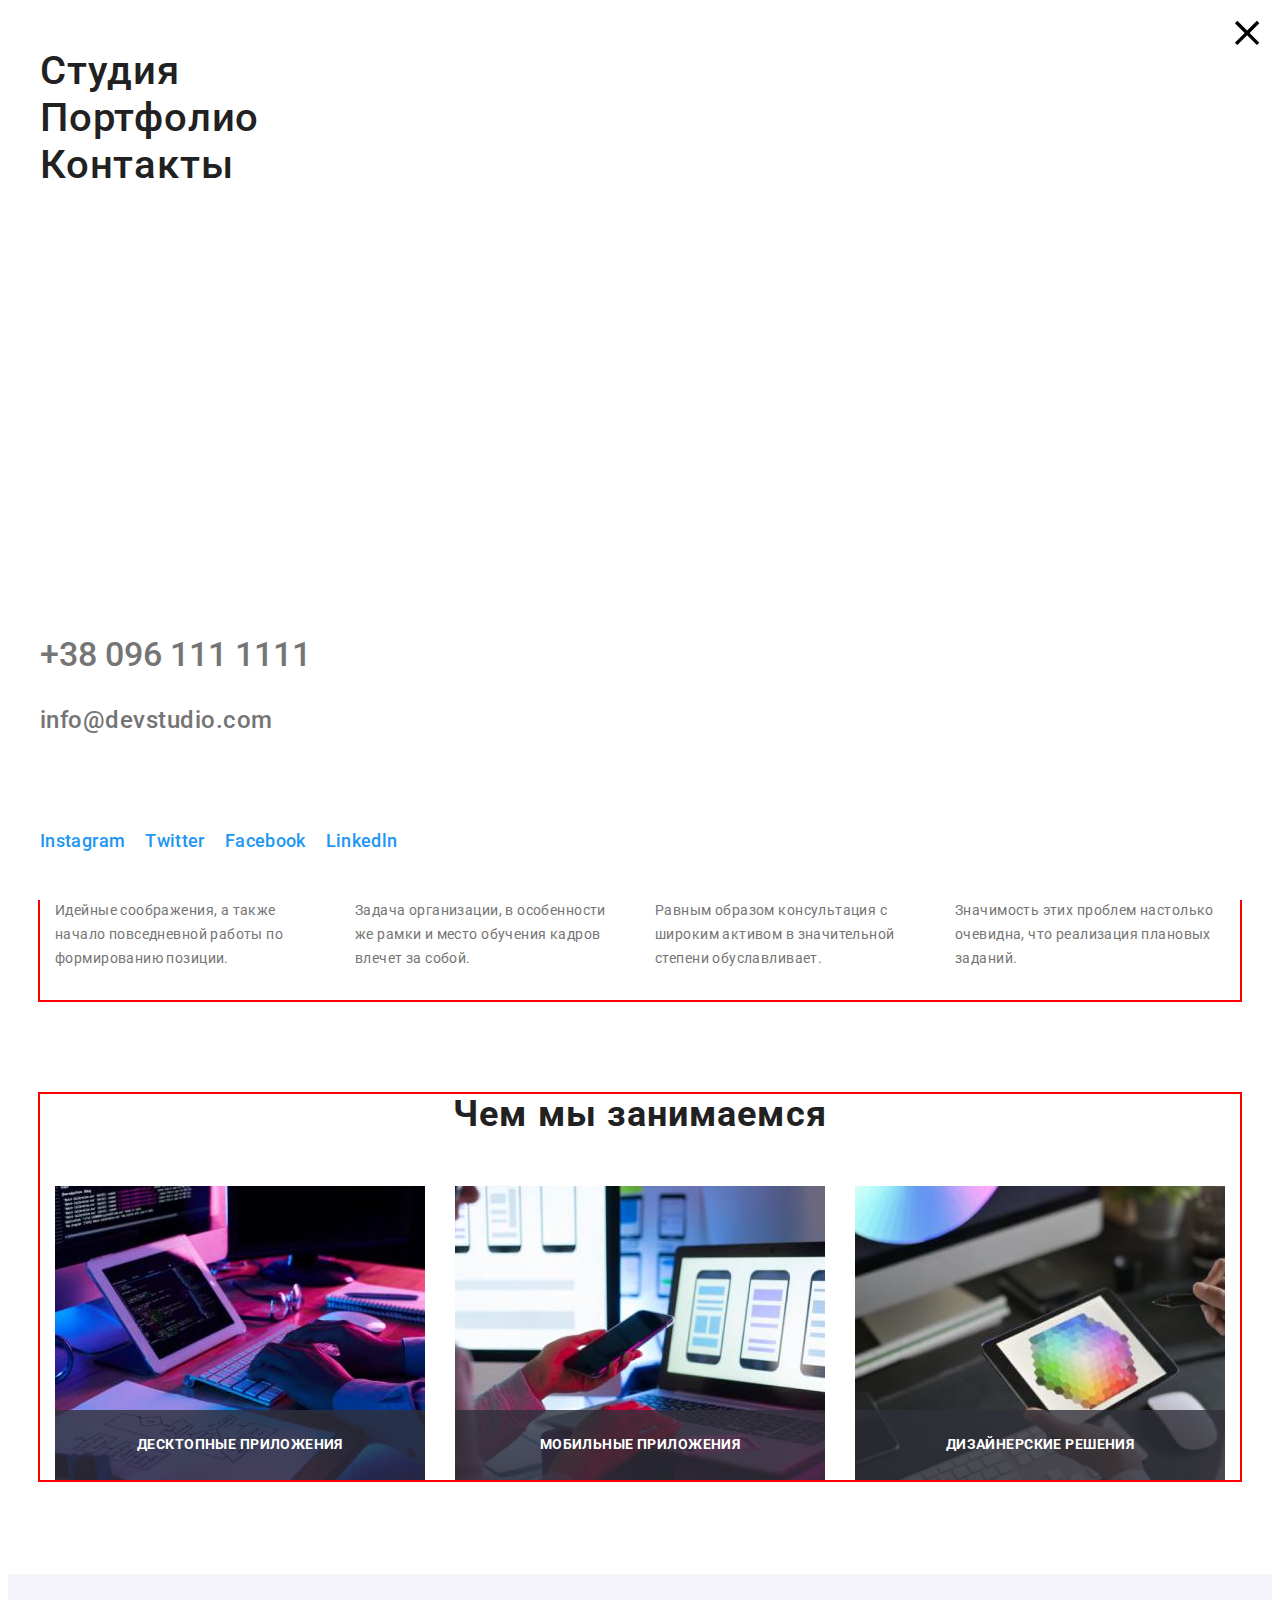
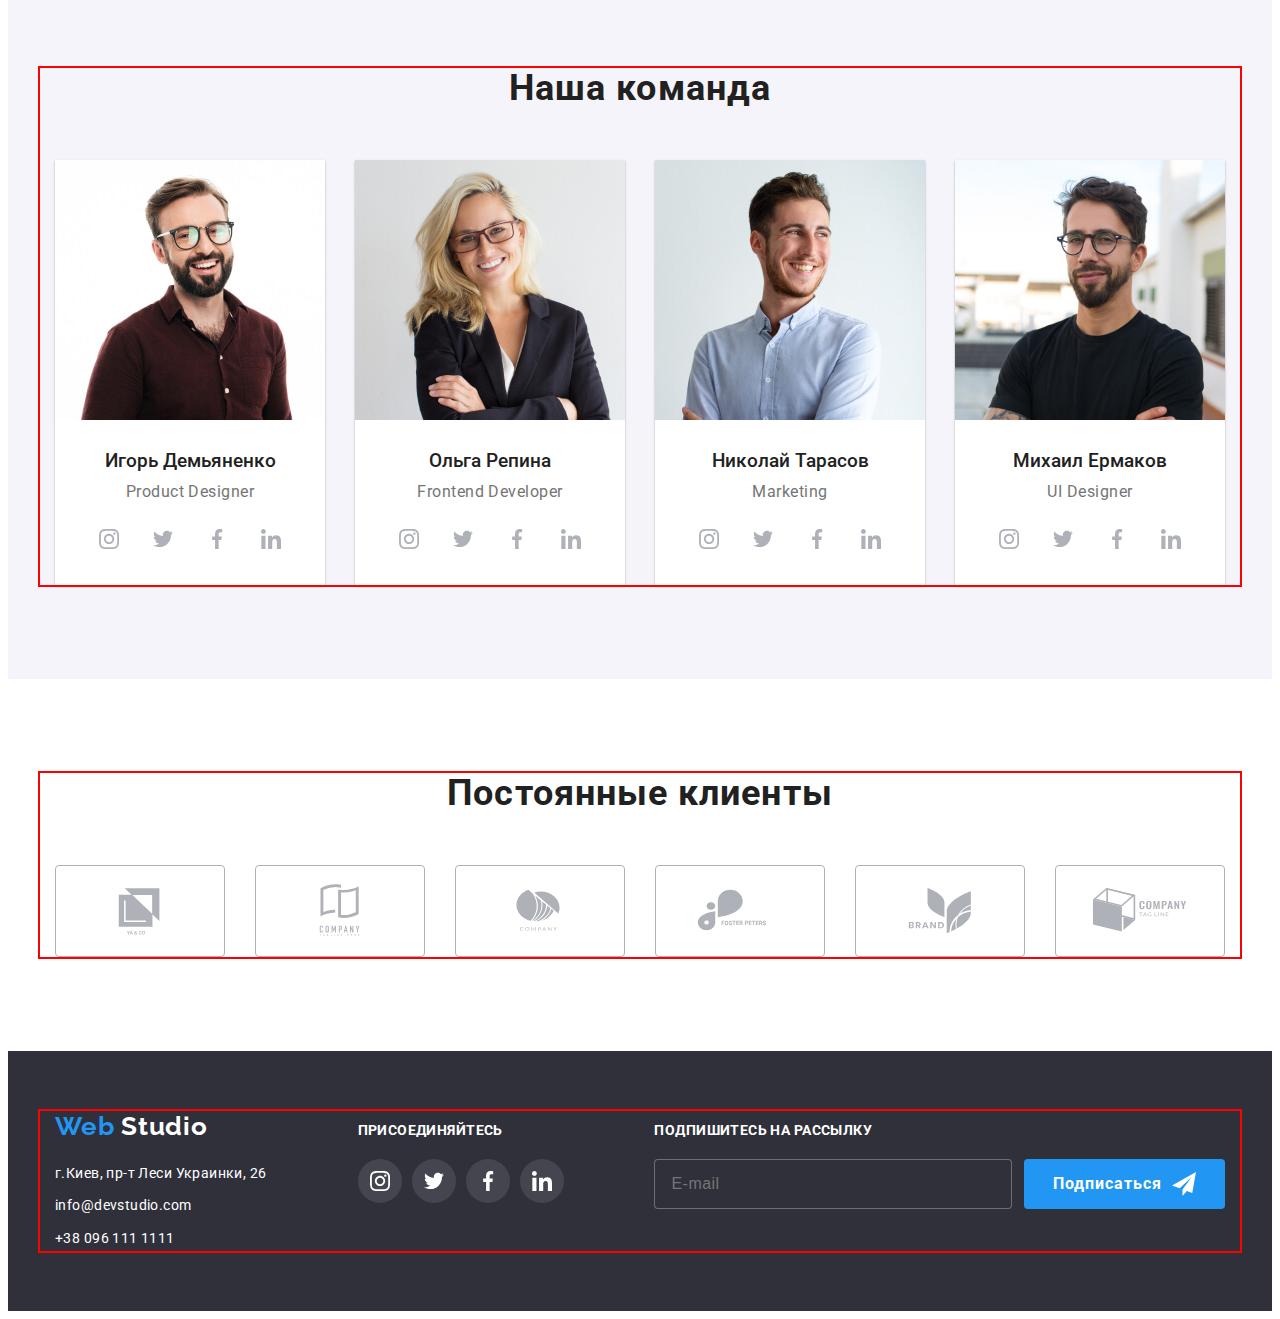
==== commit db0c454e: "fix" ====
--- a/index.html
+++ b/index.html
@@ -25,7 +25,7 @@
         <!-- top line bd -->
         <header class="header">
             <!-- header container -->
-            <div class="container header-container">
+            <class class="container header-container">
                 <!-- menu nav -->
                 <nav class="header-nav current">
                     <a href="./index.html" class="header-logo link logo">Web<span class="header-logo-dark">Studio</span></a>
@@ -49,22 +49,19 @@
                     </ul>
                 </nav>
                 
-                <!-- start mobile menu -->
-               
-                <button 
-                type="button" 
-                class="burger-btn is-open" 
-                aria-expanded="false" data-menu-open>
-                    <svg class="burger-btn-icon" >
-                        <use href="./images/sprite.svg/icons.svg#icon-burger"></use>
-                    </svg>
-                </button>
-                
-                <!-- mobile modal nav -->
-                
-                <div class="mobile-menu" data-menu>
-                    <div class="container mobile-modal-container">
-                    <nav class="modal-nav current">
+            <!-- start mobile menu -->
+            
+            <button type="button" class="burger-btn is-open" aria-expanded="false" data-menu-open>
+                <svg class="burger-btn-icon">
+                    <use href="./images/sprite.svg/icons.svg#icon-burger"></use>
+                </svg>
+            </button>
+            
+            <!-- mobile modal nav -->
+            
+            <div class="mobile-menu mobile-modal-container is-open" data-menu>
+                <!-- <div class="mobile-modal-container"> -->
+                    <nav class="menu-link">
                         <ul class="modal-nav-menu list">
                             <li class="modal-menu-item">
                                 <a class="modal-nav-link link current" href="./index.html">
@@ -83,9 +80,9 @@
                             </li>
                         </ul>
                     </nav>
-
+            
                     <!-- mobile modal contacts -->
-                        <ul class="modal-contacts list">
+                    <ul class="modal-contacts list">
                         <li class="modal-contacts-item">
                             <a class="modal-contacts-link modal-contacts-tel link" href="tel:+380961111111">
                                 +38 096 111 1111
@@ -96,36 +93,36 @@
                                 info@devstudio.com
                             </a>
                         </li>
+                    </ul>
+            
+                    <!-- <div class="modal-social-nav"> -->
+                        <ul class="modal-social-item">
+                            <li class="modal-social-link">
+                                <a class="social" href="Instagram">Instagram</a>
+                            </li>
+                            <li class="modal-social-link">
+                                <a class="social" href="Twitter">Twitter</a>
+                            </li>
+                            <li class="modal-social-link">
+                                <a class="social" href="Facebook">Facebook</a>
+                            </li>
+                            <li class="modal-social-link">
+                                <a class="social" href="Linkedln">Linkedln</a>
+                            </li>
                         </ul>
-
-                     <!-- modal-close-btn -->
+                    <!-- </div> -->
+
+                    <!-- modal-close-btn -->
                     <button class="modal-close-btn" data-menu-close>
                         <svg class="close-btn-icon">
                             <use href="./images/sprite.svg/icons.svg#icon-close"></use>
                         </svg>
                     </button>
-
-                    <div class="modal-social-nav">
-                        <ul class="modal-social-item">
-                            <li class="modal-social-link">
-                                <a class="social" href="Instagram">Instagram</a>
-                            </li>
-                            <li class="modal-social-link">
-                                <a class="social" href="Twitter">Twitter</a>
-                            </li>
-                            <li class="modal-social-link">
-                                <a class="social" href="Facebook">Facebook</a>
-                            </li>
-                            <li class="modal-social-link">
-                                <a class="social" href="Linkedln">Linkedln</a>
-                            </li>
-                        </ul>
-                    </div>
-
-                </div>
-                </div>
-
-                <!-- end mobile menu -->
+            
+                <!-- </div> -->
+            </div>
+            
+            <!-- end mobile menu -->
 
                 <ul class="header-contacts list">
                     <li class="header-contacts-item">
--- a/css/main.min.css
+++ b/css/main.min.css
@@ -7,5 +7,5 @@
           0px 2px 2px rgba(0, 0, 0, 0.12);--modal-shadow-color: 
           0px 1px 3px rgba(0, 0, 0, 0.12), 
           0px 1px 1px rgba(0, 0, 0, 0.14), 
-          0px 2px 1px rgba(0, 0, 0, 0.2);--transition: 250ms cubic-bezier(0.4, 0, 0.2, 1);--primary-font: Roboto,'Segoe UI', Oxygen, Ubuntu, Cantarell,'Open Sans', 'Helvetica Neue', sans-serif;--logo-font: Raleway}.visually-hidden{position:absolute;white-space:nowrap;width:1px;height:1px;overflow:hidden;border:0;padding:0;clip:rect(0 0 0 0);clip-path:inset(50%);margin:-1px}body{font-style:normal;font-family:var(--primary-font);color:var(--header-color)}html{box-sizing:border-box;scroll-behavior:inherit}*,*::after,*::before{box-sizing:inherit}p,h1,h2,h3,h4,h5,h6{margin:0}ul{margin:0;padding:0}button{cursor:pointer;padding:0;border:none;font:inherit;color:inherit;background-color:transparent;cursor:pointer}address{font-style:normal;font-style:inherit}img{display:block;max-width:100%;height:auto}ul,ol{list-style-type:none;padding-left:o;margin:0}img{display:block;max-width:100%;height:auto}a{text-decoration:none;color:inherit}.list{list-style:none;padding-left:0;margin:0}.link{text-decoration:none;color:inherit}.container{width:100%;padding:0px 15px;margin:0 auto;width:100%;outline:2px solid red}@media screen and (min-width: 480px){.container{width:480px}}@media screen and (min-width: 768px){.container{width:768px}}@media screen and (min-width: 1200px){.container{width:1200px}}.section{padding-top:130px;padding-bottom:130px}.logo{font-family:var(--logo-font);font-weight:bold;font-size:26px;line-height:1.19;letter-spacing:0.03em;color:var(--accent-color)}.header-logo{margin-right:93px}.header-logo-dark{color:var(--header-logo-dark-color)}.footer-logo{display:block;margin-bottom:20px}.footer-logo-light{color:var(--title-color)}.hero-title{font-weight:900;font-size:26px;line-height:1.6;text-align:center;letter-spacing:0.06em;text-transform:uppercase;color:var(--title-color);margin:0 auto;margin-bottom:30px}@media screen and (min-width: 480px){.hero-title{width:360px}}@media screen and (min-width: 1200px){.hero-title{width:696px;font-size:44px;line-height:1.36;min-width:1200px}}.feature-title{font-style:normal;font-weight:bold;font-size:14px;line-height:1.14;letter-spacing:0.03em;text-transform:uppercase;color:var(--header-color);margin-bottom:10px}.typography-title,.team-title,.clients-title{font-style:normal;font-weight:bold;text-align:center;letter-spacing:0.03em;color:var(--header-color);margin-bottom:30px}@media screen and (max-width: 768px){.typography-title,.team-title,.clients-title{font-size:28px;line-height:1.17}}@media screen and (min-width: 1200px){.typography-title,.team-title,.clients-title{font-size:36px;line-height:1.16;margin-bottom:50px}}.team-item-title{text-align:center;margin-bottom:10px;font-weight:500;color:var(--header-color)}.projects-title-container{background-color:var(--title-color);border:1px solid var(--projects-border-color);box-sizing:border-box;padding-top:20px;padding-bottom:20px;padding-left:24px;border-top:none;text-align:left}.projects-title{font-weight:bold;font-size:18px;line-height:2;letter-spacing:0.03em;margin-bottom:4px}.footer-title{font-weight:bold;font-size:14px;line-height:1.14;letter-spacing:0.03em;text-transform:uppercase;color:var(--title-color);margin-bottom:20px}.hero-btn,.projects-text{font-size:16px;line-height:1.87}.hero-btn{cursor:pointer;font-family:inherit;font-weight:bold;display:block;padding:10px 32px;letter-spacing:0.06em;color:var(--title-color);background-color:var(--accent-color);border-radius:4px;margin:0 auto;transition:background-color var(--transition),color var(--transition)}.hero-btn:hover,.hero-btn:focus{background-color:var(--secondary-accent-color)}.footer-social-nav{margin-bottom:60px}.social-nav{display:flex;justify-content:center;margin-top:20px;margin-bottom:60px}.social-list{display:flex;justify-content:center}.social-item{width:44px;height:44px;margin-right:10px}.social-item:last-child{margin-right:0}.social-icon{fill:var(--icon-color);transition:fill var(--transition)}.social-link{width:100%;height:100%;background-color:var(--title-color);border-radius:50%;display:flex;align-items:center;justify-content:center;transition:background-color var(--transition)}.social-link:hover,.social-link:focus{background-color:var(--accent-color)}.social-link:hover .social-icon,.social-link:focus .social-icon{fill:var(--title-color)}.social-link-dark{background-color:var(--social-link-dark-color)}.feature-icon-wrapper{display:flex;align-items:center;justify-content:center;width:100%;height:120px;background-color:var(--background-team-color);border-radius:4px;margin-bottom:30px}.feature-icon .social-icon{fill:var(--icon-color);transition:fill var(--transition)}.social-icon-white{fill:var(--title-color)}.clients-icon{fill:currentColor}.footer-icon-send{margin-left:10px}.modal-close-icon{fill:currentColor}.portfolio-btn-list{display:flex;flex-wrap:wrap;align-content:flex-start;padding-bottom:40px}@media screen and (min-width: 767px){.portfolio-btn-list{padding-bottom:30px;display:flex;justify-content:center}}@media screen and (min-width: 1200px){.portfolio-btn-list{padding-bottom:50px;display:flex;justify-content:center}}.portfolio-btn-link:not(:last-child){margin-right:8px;margin-bottom:15px}.portfolio-btn{padding-top:6px;padding-right:22px;padding-bottom:6px;padding-left:22px;font-weight:500;font-size:16px;line-height:1.63;align-items:center;text-align:center;letter-spacing:0.03em;color:var(--header-color);background-color:var(--background-team-color);border-radius:4px;transition:background-color var(--transition),color var(--transition),box-shadow var(--transition)}.portfolio-btn:hover,.portfolio-btn:focus{color:var(--title-color);background-color:var(--accent-color);box-shadow:var(--btn-portfolio-shadow-color)}.footer-form-btn{display:flex;align-items:center;font-weight:bold;font-size:16px;line-height:1.87;letter-spacing:0.06em;color:var(--title-color);background-color:var(--accent-color);border-radius:4px;padding:10px 29px;margin-right:auto;margin-left:auto}@media screen and (min-width: 1200px){.footer-form-container{display:flex}}.footer-form{padding-right:0;margin-right:0}.footer-form-wrapper{flex-wrap:wrap}@media screen and (min-width: 768px){.footer-form-wrapper{display:flex}}@media screen and (min-width: 1200px){.footer-form-wrapper{align-items:center}}.footer-label{width:100%}@media screen and (min-width: 1200px){.footer-label{width:358px;margin-right:12px}}.footer-form-input{font-size:16px;line-height:1.25;letter-spacing:0.03em;height:50px;width:100%;align-items:center;padding-left:16px;color:var(--title-color);border:1px solid var(--footer-form-color);filter:drop-shadow 0px 4px 4px var(--footer-form-filter-color);border-radius:4px;background-color:var(--background-origin-color);transition:border var(--transition);margin-top:20px;margin-bottom:20px}.footer-form-input:focus{outline:none;border-color:var(--accent-color)}@media screen and (min-width: 768px){.footer-form-input:focus{width:450px}}@media screen and (min-width: 1200px){.footer-form-input:focus{width:358px}}.backdrop{position:fixed;top:0;left:0;width:100vw;height:100vh;background-color:var(--backdrop-color);opacity:1;visibility:visible;pointer-events:auto;transition:opacity var(--transition),visibility var(--transition)}.backdrop.is-hidden{visibility:hidden;opacity:0;pointer-events:none}.backdrop .is-hidden .modal{transform:rotate(180deg);transition:transform var(--transition)}.modal{position:absolute;width:96%;background-color:var(--title-color);box-shadow:var(--modal-shadow-color);border-radius:4px;top:50%;left:50%;transform:translate(-50%, -50%);align-items:center;padding:40px}@media screen and (min-width: 480px){.modal{width:450px;height:609px}}@media screen and (min-width: 1200px){.modal{width:528px;height:581px}}.modal-form{display:flex;flex-direction:column;width:100%;height:100%}.modal-form-head{font-size:20px;line-height:1.15;letter-spacing:0.03em;color:var(--header-color);font-weight:700;text-align:center;margin-bottom:12px}.modal-form-field{font-size:12px;line-height:1.16;margin-top:10px;color:var(--second-header-color)}.modal-form-wrapper{position:relative;display:block;margin-top:6px}.modal-form-input{width:100%;height:40px;padding-left:37px;border:1px solid var(--modal-border-color);border-radius:4px;color:var(--header-color);transition:border-color var(--transition)}.modal-form-input:focus{outline:none;border-color:var(--accent-color)}.modal-form-icon{position:absolute;top:50%;left:0;padding:12px;transform:translateY(-50%);display:block;width:18px;transition:animation var(--transition);line-height:0}.modal-form-input:focus+.modal-form-icon{color:var(--accent-color);fill:var(--accent-color)}.modal-form-message{width:100%;height:120px;margin-top:4px;padding:12px 16px;margin-bottom:20px;border-radius:4px;border:1px solid var(--modal-border-color);transition:border-color var(--transition);resize:none}.modal-form-message::placeholder{font-size:14px;line-height:1.14;letter-spacing:0.01em;color:var(--modal-form-message-color)}.modal-form-message:focus{outline:none;border-color:var(--accent-color)}.checkbox{-webkid-appearance:none;-moz-appearance:none;appearance:none;position:absolute}.modal-form-checkbox-label{display:flex;flex-wrap:wrap;align-items:center;justify-content:center;line-height:1.7;margin-bottom:30px;color:var(--second-header-color)}@media screen and (max-width: 479px){.modal-form-checkbox-label{font-size:11px}}@media screen and (min-width: 480px){.modal-form-checkbox-label{font-size:12px}}@media screen and (min-width: 1200px){.modal-form-checkbox-label{font-size:14px}}.modal-form-checkbox-label::before{display:block;content:"";width:16px;height:15px;margin-right:6px;border:2px solid var(--header-color);border-radius:2px;cursor:pointer}.modal-form-checkbox:checked+.modal-form-checkbox-label::before{border-color:var(--accent-color);background-color:var(--accent-color);background-image:url(../images/sprite-min.svg/icon-check.svg);background-size:cover;background-position:center;background-repeat:no-repeat}.modal-form-checkbox:focus+.modal-form-checkbox-label::before{outline:2px solid var(--accent-color)}.modal-accept-policy{color:var(--accent-color);position:relative}.modal-accept-policy::after{content:"";width:100%;height:1px;bottom:5px;left:0;border-radius:2px;display:block;background-color:var(--accent-color);position:absolute}.modal-btn-close{position:absolute;border:1px solid var(--modal-btn-color);top:10px;right:10px;width:30px;height:30px;border-radius:50%;display:flex;align-items:center;justify-content:center;background-color:transparent;transition:transform-color var(--transition)}.modal-btn-close:hover,.modal-btn-close:focus{color:var(--accent-color)}.modal-close-icon{fill:currentColor}.modal-btn{cursor:pointer;width:200px;height:50px;font-weight:bold;letter-spacing:0.06em;margin:0 auto;color:var(--title-color);background-color:var(--accent-color);border-radius:4px;box-shadow:0px 4px 4px 0px var(--modal-button-shadow-color);transition:background-color var(--transition),color var(--transition)}.modal-btn:hover,.modal-btn:focus{background-color:var(--secondary-accent-color)}.header{top:0;left:0;width:100%;border-bottom:1px solid var(--header-border-color);padding-top:16px;padding-bottom:16px}@media screen and (min-width: 768px){.header{padding-top:26px;padding-bottom:26px}}@media screen and (min-width: 1200px){.header{padding-top:24px;padding-bottom:25px}}.header-container{display:flex;align-items:center;justify-content:space-between}.burger-btn{background-color:transparent;cursor:pointer;padding:0;border:none;line-height:0;transition:transform-color var(--transition)}.burger-btn:hover,.burger-btn:focus{fill:var(--accent-color)}@media screen and (min-width: 768px){.burger-btn{display:none}}.burger-btn-icon{width:40px;height:40px}.mobile-menu{position:fixed;z-index:100;top:0;left:0;width:100vw;height:100vh;padding:10px 15px;background-color:var(--title-color);padding:48px 25px;opacity:0;visibility:hidden;pointer-events:none;transition:opacity 250ms linear;visibility:250ms linear}.mobile-menu.is-open{opacity:1;visibility:visible;pointer-events:all}.modal-close-btn{position:absolute;top:14px;right:14px;background-color:transparent;cursor:pointer;padding:0;border:none;line-height:0;transition:transform-color var(--transition)}.modal-close-btn:hover,.modal-close-btn:focus{fill:var(--accent-color)}.close-btn-icon{width:40px;height:40px}.mobile-modal-container{display:column;width:320px;height:796px}.mobile-modal-container:hover,.mobile-modal-container:focus{color:var(--accent-color)}.modal-nav-menu{font-weight:500;font-size:40px;line-height:1.17;letter-spacing:0.02em;top:0;left:0;margin-bottom:302px;color:var(--header-color)}.modal-nav-link{cursor:pointer}.modal-nav-link:focus{color:var(--accent-color)}.modal-menu-item:not(:last-child),.modal-contacts-item:not(:last-child){margin-bottom:32px}.modal-social-nav{display:flex;margin-top:64px;bottom:0;left:0}.modal-contacts-tel{font-weight:500;font-size:34px;line-height:1.17;color:var(--second-header-color)}.modal-contacts-tel:focus{color:var(--accent-color)}.modal-contacts-mail{font-weight:500;font-size:24px;line-height:1.16;letter-spacing:0.02em;color:var(--second-header-color)}.modal-contacts-mail:focus{color:var(--accent-color)}.modal-social-item{display:flex;flex-direction:reverse}.modal-social-link{cursor:pointer}.modal-social-link:not(:last-child){margin-right:20px}.modal-social-link{font-weight:500;font-size:18px;line-height:1.2;letter-spacing:0.02em;color:var(--accent-color);cursor:pointer}.modal-nav-link:hover .modal-contacts-link .modal-social-link .social,.modal-nav-link:focus .modal-contacts-link .modal-social-link .social{color:var(--accent-color)}.header-nav .current{color:var(--accent-color)}@media screen and (min-width: 768px){.header-nav{display:flex;align-items:center}}.nav-menu{display:none}@media screen and (min-width: 768px){.nav-menu{display:flex;font-size:14px;line-height:1.14}}.menu-link{font-weight:500;letter-spacing:0.02em;color:var(--header-color);transition:color var(--transition);position:relative}.menu-link.current::after{content:"";width:100%;height:4px;bottom:-35px;left:0;border-radius:2px;display:block;background-color:var(--accent-color);position:absolute}.menu-link:hover,.menu-link:focus{color:var(--accent-color)}@media screen and (min-width: 768px){.menu-item:not(:last-child){margin-right:50px}}.header-contacts-item:hover,.header-contacts-item:focus{color:var(--accent-color)}@media screen and (min-width: 1200px){.header-contacts-item:not(:last-child){margin-right:30px}}.envelope-icon,.tel-icon{fill:currentColor;margin-right:8px}@media screen and (min-width: 1200px){.envelope-icon,.tel-icon{margin-right:10px}}.header-contacts{display:none}@media screen and (min-width: 768px){.header-contacts{display:block;align-items:center;margin-left:auto}}@media screen and (min-width: 1200px){.header-contacts{display:flex;align-items:center;margin-left:auto}}.header-contacts-link{display:flex;align-items:center;font-weight:500;color:var(--second-header-color);transition:color var(--transition)}@media screen and (min-width: 768px){.header-contacts-link{font-size:12px;line-height:1.15;font-weight:500}}@media screen and (min-width: 1200px){.header-contacts-link{font-size:12px;line-height:1.16;font-weight:500}}.header-contacts-link:hover,.header-contacts-link:focus{color:var(--accent-color)}.hero{padding-top:118px;padding-bottom:118px;margin-left:auto;margin-right:auto;background-color:var(--background-origin-color);background-image:linear-gradient(var(--linear-gradient-color), var(--linear-gradient-color)),url(../images/hero/hero-mobile.jpg);background-repeat:no-repeat;background-size:cover;background-position:center;max-width:480px;height:auto}@media screen and (min-device-pixel-ratio: 2), screen and (min-resolution: 192dpi), screen and (min-resolution: 2dppx){.hero{background-image:linear-gradient(var(--linear-gradient-color), var(--linear-gradient-color)),url(../images/hero/hero-mobile@2x.jpg)}}@media screen and (min-width: 768px){.hero{background-image:linear-gradient(var(--linear-gradient-color), var(--linear-gradient-color)),url(../images/hero/hero-tablet.jpg);max-width:768px}}@media screen and (min-width: 768px) and (min-device-pixel-ratio: 2), screen and (min-width: 768px) and (min-resolution: 192dpi), screen and (min-width: 768px) and (min-resolution: 2dppx){.hero{background-image:linear-gradient(var(--linear-gradient-color), var(--linear-gradient-color)),url(../images/hero/hero-tablet@2x.jpg)}}@media screen and (min-width: 1200px){.hero{padding-top:200px;padding-bottom:200px;background-image:linear-gradient(var(--linear-gradient-color), var(--linear-gradient-color)),url(../images/hero/hero.jpg);max-width:1200px}}@media screen and (min-width: 1200px) and (min-device-pixel-ratio: 2), screen and (min-width: 1200px) and (min-resolution: 192dpi), screen and (min-width: 1200px) and (min-resolution: 2dppx){.hero{background-image:linear-gradient(var(--linear-gradient-color), var(--linear-gradient-color)),url(../images/hero/hero@2x.jpg)}}.hero-container{display:column}.feature{width:100%;padding-top:60px;padding-bottom:60px}@media screen and (min-width: 1200px){.feature{padding-top:94px;padding-bottom:94px}}@media screen and (max-width: 767px){.feature-list{display:flex;flex-direction:column}}@media screen and (min-width: 768px){.feature-list{display:flex;flex-wrap:wrap;margin-top:-30px;margin-left:-30px}}@media screen and (min-width: 1200px){.feature-list{display:flex}}@media screen and (min-width: 480px){.feature-item:not(:last-child){margin-bottom:30px}}@media screen and (min-width: 768px){.feature-item{margin-top:30px;margin-left:30px;flex-basis:calc(100% / 2 - 30px)}}@media screen and (min-width: 1200px){.feature-item{flex-basis:calc(100% / 4 - 30px)}}.feature-text{font-size:14px;line-height:1.71;letter-spacing:0.03em;color:var(--second-header-color)}.typography{top:0;left:0;width:100%;padding-bottom:94px}@media screen and (min-width: 0px) and (max-width: 1199px){.typography{display:none}}.typography-list{display:flex;justify-content:space-between}.typography-item{width:370px}.typography-item:not(:last-child){margin-right:30px}.typography-item-thumb{display:flex;position:relative;background-color:var(--linear-gradient-color)}.typography-thumb-about{width:100%;text-align:center;max-width:100%;height:70px;padding-top:27px;padding-bottom:27px;position:absolute;background-color:var(--typography-thumb-color);bottom:0}.typography-item-about{font-weight:bold;font-size:14px;line-height:1.14;letter-spacing:0.03em;text-transform:uppercase;color:var(--title-color)}.team{width:100%;padding-top:60px;padding-bottom:60px;background-color:var(--background-team-color)}@media screen and (min-width: 1200px){.team{padding-top:94px;padding-bottom:94px}}@media screen and (min-width: 768px){.team-list{display:flex;flex-wrap:wrap;margin-top:-30px;margin-left:-30px}}@media screen and (min-width: 1200px){.team-list{display:flex;flex-wrap:nowrap}}.team-item{background-color:var(--title-color);box-shadow:var(--team-box-shadow-color)}@media screen and (max-width: 767px){.team-item:not(:last-child){margin-bottom:30px}}@media screen and (min-width: 768px){.team-item{width:354px;margin-top:30px;margin-left:30px;flex-basis:calc(100% / 2 -30px)}}@media screen and (min-width: 1200px){.team-item{flex-basis:calc(100% / 4 - 30px)}.team-item:not(:last-child){margin-right:30px}}.team-container{padding-top:30px;padding-bottom:24px}.team-item-text{font-size:16px;line-height:1.19;text-align:center;letter-spacing:0.03em;font-weight:normal;color:var(--second-header-color);margin-bottom:16px}.clients{width:100%;padding-top:60px;padding-bottom:60px}@media screen and (min-width: 1200px){.clients{padding-top:94px;padding-bottom:94px}}@media screen and (min-width: 480px){.clients-list{display:flex;flex-wrap:wrap;margin-top:-30px;margin-left:-30px}}@media screen and (min-width: 768px){.clients-list{display:flex;flex-wrap:wrap;margin-top:-30px;margin-left:-30px}}@media screen and (min-width: 1200px){.clients-list{display:flex}}.clients-item{margin-top:30px}@media screen and (min-width: 480px){.clients-item{width:210px;height:92px;flex-basis:calc(100% / 2 - 30px);margin-top:30px;margin-left:30px}}@media screen and (min-width: 768px){.clients-item{width:226px;margin-top:30px;margin-left:30px;flex-basis:calc(100% / 3 - 30px)}}@media screen and (min-width: 1200px){.clients-item{width:170px;flex-basis:calc(100% / 6 - 30px)}}.clients-link{width:100%;height:100%;display:flex;align-items:center;justify-content:center;border:1px solid var(--icon-color);border-radius:4px;color:var(--icon-color);transition:color var(--transition),border-color var(--transition)}.clients-link:hover,.clients-link:focus{border-color:var(--accent-color);color:var(--accent-color)}.portfolio{padding-top:60px;padding-bottom:60px}@media screen and (min-width: 768px){.portfolio{padding-top:94px;padding-bottom:94px}}@media screen and (max-width: 767px){.projects-list{display:flex;flex-direction:column}}@media screen and (min-width: 768px){.projects-list{display:flex;flex-wrap:wrap;margin-top:-30px;margin-left:-30px}}@media screen and (min-width: 1200px){.projects-list{display:flex;flex-wrap:wrap;margin-top:-30px;margin-left:-30px}}@media screen and (min-width: 450px){.projects-item:not(:last-child){margin-bottom:30px}}@media screen and (min-width: 768px){.projects-item{margin-top:30px;margin-left:30px;flex-basis:calc(100% / 2 - 30px)}}@media screen and (min-width: 1200px){.projects-item{flex-basis:calc(100% / 3 - 30px);margin-top:30px;margin-left:30px}}.projects-item-wrap{position:relative;overflow:hidden}.projects-link{display:block;cursor:pointer;position:relative;transition:background-color var(--transition)}.projects-link:hover .projects-description,.projects-link:focus .projects-description{transform:translateY(0)}.projects-link:hover,.projects-link:focus{box-shadow:0px 4px 4px var(--projects-shadow-color);transform:translate(0)}.projects-description{width:100%;height:100%;position:absolute;top:0;left:0;color:var(--title-color);line-height:1.5;background-color:var(--projects-description-color);padding:63px 24px;transform:translateY(100%);transition:transform var(--transition)}.projects-text{font-weight:normal;letter-spacing:0.03em;color:var(--second-header-color)}.footer{padding-top:60px;padding-bottom:60px;background-color:var(--background-origin-color)}@media screen and (min-width: 768px){.footer-container{display:flex;flex-wrap:wrap;justify-content:center;justify-content:space-around}}@media screen and (max-width: 1199px){.footer-container{text-align:center}}@media screen and (min-width: 1200px){.footer-container{align-items:baseline;justify-content:space-between}}@media screen and (max-width: 767px){.footer-address-nav{flex-direction:column;justify-content:center;align-items:center}}@media screen and (max-width: 1199px){.footer-address-nav{margin-bottom:60px}}.footer-address{font-style:normal}@media screen and (min-width: 1200px){.footer-address-menu{display:inline-block}}.footer-address-connect:not(:last-child){margin-bottom:9px}.footer-address-link{display:block;font-style:normal;font-weight:normal;font-size:14px;line-height:1.7;letter-spacing:0.03em;color:var(--title-color);transition:color var(--transition)}.footer-address-link .footer-address-link:hover,.footer-address-link .footer-address-link:focus{color:var(--accent-color)}.footer-address-e-mail,.footer-address-tel{color:var(--footer-contacts-color)}
+          0px 2px 1px rgba(0, 0, 0, 0.2);--transition: 250ms cubic-bezier(0.4, 0, 0.2, 1);--primary-font: Roboto,'Segoe UI', Oxygen, Ubuntu, Cantarell,'Open Sans', 'Helvetica Neue', sans-serif;--logo-font: Raleway}.visually-hidden{position:absolute;white-space:nowrap;width:1px;height:1px;overflow:hidden;border:0;padding:0;clip:rect(0 0 0 0);clip-path:inset(50%);margin:-1px}body{font-style:normal;font-family:var(--primary-font);color:var(--header-color)}html{box-sizing:border-box;scroll-behavior:inherit}*,*::after,*::before{box-sizing:inherit}p,h1,h2,h3,h4,h5,h6{margin:0}ul{margin:0;padding:0}button{cursor:pointer;padding:0;border:none;font:inherit;color:inherit;background-color:transparent;cursor:pointer}address{font-style:normal;font-style:inherit}img{display:block;max-width:100%;height:auto}ul,ol{list-style-type:none;padding-left:o;margin:0}img{display:block;max-width:100%;height:auto}a{text-decoration:none;color:inherit}.list{list-style:none;padding-left:0;margin:0}.link{text-decoration:none;color:inherit}.container{width:100%;padding:0px 15px;margin:0 auto;width:100%;outline:2px solid red}@media screen and (min-width: 480px){.container{width:480px}}@media screen and (min-width: 768px){.container{width:768px}}@media screen and (min-width: 1200px){.container{width:1200px}}.logo{font-family:var(--logo-font);font-weight:bold;font-size:26px;line-height:1.19;letter-spacing:0.03em;color:var(--accent-color)}@media screen and (min-width: 768px){.header-logo{margin-right:88px}}@media screen and (min-width: 1200px){.header-logo{margin-right:93px}}.header-logo-dark{color:var(--header-logo-dark-color)}.footer-logo{display:block;margin-bottom:20px}.footer-logo-light{color:var(--title-color)}.hero-title{font-weight:900;font-size:26px;line-height:1.6;text-align:center;letter-spacing:0.06em;text-transform:uppercase;color:var(--title-color);margin:0 auto;margin-bottom:30px}@media screen and (min-width: 480px){.hero-title{width:360px}}@media screen and (min-width: 1200px){.hero-title{width:696px;font-size:44px;line-height:1.36;min-width:1200px}}.feature-title{font-style:normal;font-weight:bold;font-size:14px;line-height:1.14;letter-spacing:0.03em;text-transform:uppercase;color:var(--header-color);margin-bottom:10px}.typography-title,.team-title,.clients-title{font-style:normal;font-weight:bold;text-align:center;letter-spacing:0.03em;color:var(--header-color);margin-bottom:30px}@media screen and (max-width: 768px){.typography-title,.team-title,.clients-title{font-size:28px;line-height:1.17}}@media screen and (min-width: 1200px){.typography-title,.team-title,.clients-title{font-size:36px;line-height:1.16;margin-bottom:50px}}.team-item-title{text-align:center;margin-bottom:10px;font-weight:500;color:var(--header-color)}.projects-title-container{background-color:var(--title-color);border:1px solid var(--projects-border-color);box-sizing:border-box;padding-top:20px;padding-bottom:20px;padding-left:24px;border-top:none;text-align:left}.projects-title{font-weight:bold;font-size:18px;line-height:2;letter-spacing:0.03em;margin-bottom:4px}.footer-title{font-weight:bold;font-size:14px;line-height:1.14;letter-spacing:0.03em;text-transform:uppercase;color:var(--title-color);margin-bottom:20px}.hero-btn,.projects-text{font-size:16px;line-height:1.87}.hero-btn{cursor:pointer;font-family:inherit;font-weight:bold;display:block;padding:10px 32px;letter-spacing:0.06em;color:var(--title-color);background-color:var(--accent-color);border-radius:4px;margin:0 auto;transition:background-color var(--transition),color var(--transition)}.hero-btn:hover,.hero-btn:focus{background-color:var(--secondary-accent-color)}.footer-social-nav{margin-bottom:60px}@media screen and (min-width: 1200px){.footer-social-nav{margin-bottom:0px}}.social-nav{display:flex;justify-content:center;margin-top:20px;margin-bottom:60px}@media screen and (min-width: 1200px){.social-nav{margin-bottom:0px}}.social-list{display:flex;justify-content:center}.social-item{width:44px;height:44px;margin-right:10px}.social-item:last-child{margin-right:0}.social-icon{fill:var(--icon-color);transition:fill var(--transition)}.social-link{width:100%;height:100%;background-color:var(--title-color);border-radius:50%;display:flex;align-items:center;justify-content:center;transition:background-color var(--transition)}.social-link:hover,.social-link:focus{background-color:var(--accent-color)}.social-link:hover .social-icon,.social-link:focus .social-icon{fill:var(--title-color)}.social-link-dark{background-color:var(--social-link-dark-color)}.feature-icon-wrapper{display:flex;align-items:center;justify-content:center;width:100%;height:120px;background-color:var(--background-team-color);border-radius:4px;margin-bottom:30px}.feature-icon .social-icon{fill:var(--icon-color);transition:fill var(--transition)}.social-icon-white{fill:var(--title-color)}.clients-icon{fill:currentColor}.footer-icon-send{margin-left:10px}.modal-close-icon{fill:currentColor}.portfolio-btn-list{display:flex;flex-wrap:wrap;align-content:flex-start;padding-bottom:40px}@media screen and (min-width: 767px){.portfolio-btn-list{padding-bottom:30px;display:flex;justify-content:center}}@media screen and (min-width: 1200px){.portfolio-btn-list{padding-bottom:50px;display:flex;justify-content:center}}.portfolio-btn-link:not(:last-child){margin-right:8px;margin-bottom:15px}.portfolio-btn{padding-top:6px;padding-right:22px;padding-bottom:6px;padding-left:22px;font-weight:500;font-size:16px;line-height:1.63;align-items:center;text-align:center;letter-spacing:0.03em;color:var(--header-color);background-color:var(--background-team-color);border-radius:4px;transition:background-color var(--transition),color var(--transition),box-shadow var(--transition)}.portfolio-btn:hover,.portfolio-btn:focus{color:var(--title-color);background-color:var(--accent-color);box-shadow:var(--btn-portfolio-shadow-color)}.footer-form-btn{display:flex;align-items:center;font-weight:bold;font-size:16px;line-height:1.87;letter-spacing:0.06em;color:var(--title-color);background-color:var(--accent-color);border-radius:4px;padding:10px 29px;margin-right:auto;margin-left:auto}@media screen and (min-width: 1200px){.footer-form-container{display:flex}}.footer-form{padding-right:0px;margin-right:0px}.footer-form-wrapper{flex-wrap:wrap}@media screen and (min-width: 768px){.footer-form-wrapper{display:flex}}@media screen and (min-width: 1200px){.footer-form-wrapper{align-items:center}}.footer-label{width:100%;margin-bottom:20px}@media screen and (min-width: 1200px){.footer-label{width:358px;margin-right:12px;margin-bottom:20px}}.footer-form-input{font-size:16px;line-height:1.25;letter-spacing:0.03em;height:50px;width:100%;align-items:center;padding-left:16px;color:var(--title-color);border:1px solid var(--footer-form-color);filter:drop-shadow 0px 4px 4px var(--footer-form-filter-color);border-radius:4px;background-color:var(--background-origin-color);transition:border var(--transition);margin-top:20px}.footer-form-input:focus{outline:none;border-color:var(--accent-color)}@media screen and (min-width: 768px){.footer-form-input:focus{width:450px}}.backdrop{position:fixed;top:0;left:0;width:100vw;height:100vh;background-color:var(--backdrop-color);opacity:1;visibility:visible;pointer-events:auto;transition:opacity var(--transition),visibility var(--transition)}.backdrop.is-hidden{visibility:hidden;opacity:0;pointer-events:none}.backdrop .is-hidden .modal{transform:rotate(180deg);transition:transform var(--transition)}.modal{position:absolute;width:96%;background-color:var(--title-color);box-shadow:var(--modal-shadow-color);border-radius:4px;top:50%;left:50%;transform:translate(-50%, -50%);align-items:center;padding:40px}@media screen and (min-width: 480px){.modal{width:450px;height:609px}}@media screen and (min-width: 1200px){.modal{width:528px;height:581px}}.modal-form{display:flex;flex-direction:column;width:100%;height:100%}.modal-form-head{font-size:20px;line-height:1.15;letter-spacing:0.03em;color:var(--header-color);font-weight:700;text-align:center;margin-bottom:12px}.modal-form-field{font-size:12px;line-height:1.16;margin-top:10px;color:var(--second-header-color)}.modal-form-wrapper{position:relative;display:block;margin-top:6px}.modal-form-input{width:100%;height:40px;padding-left:37px;border:1px solid var(--modal-border-color);border-radius:4px;color:var(--header-color);transition:border-color var(--transition)}.modal-form-input:focus{outline:none;border-color:var(--accent-color)}.modal-form-icon{position:absolute;top:50%;left:0;padding:12px;transform:translateY(-50%);display:block;width:18px;transition:animation var(--transition);line-height:0}.modal-form-input:focus+.modal-form-icon{color:var(--accent-color);fill:var(--accent-color)}.modal-form-message{width:100%;height:120px;margin-top:4px;padding:12px 16px;margin-bottom:20px;border-radius:4px;border:1px solid var(--modal-border-color);transition:border-color var(--transition);resize:none}.modal-form-message::placeholder{font-size:14px;line-height:1.14;letter-spacing:0.01em;color:var(--modal-form-message-color)}.modal-form-message:focus{outline:none;border-color:var(--accent-color)}.checkbox{-webkid-appearance:none;-moz-appearance:none;appearance:none;position:absolute}.modal-form-checkbox-label{display:flex;flex-wrap:wrap;align-items:center;justify-content:center;line-height:1.7;margin-bottom:30px;color:var(--second-header-color)}@media screen and (max-width: 479px){.modal-form-checkbox-label{font-size:11px}}@media screen and (min-width: 480px){.modal-form-checkbox-label{font-size:12px}}@media screen and (min-width: 1200px){.modal-form-checkbox-label{font-size:14px}}.modal-form-checkbox-label::before{display:block;content:"";width:16px;height:15px;margin-right:6px;border:2px solid var(--header-color);border-radius:2px;cursor:pointer}.modal-form-checkbox:checked+.modal-form-checkbox-label::before{border-color:var(--accent-color);background-color:var(--accent-color);background-image:url(../images/sprite-min.svg/icon-check.svg);background-size:cover;background-position:center;background-repeat:no-repeat}.modal-form-checkbox:focus+.modal-form-checkbox-label::before{outline:2px solid var(--accent-color)}.modal-accept-policy{color:var(--accent-color);position:relative}.modal-accept-policy::after{content:"";width:100%;height:1px;bottom:5px;left:0;border-radius:2px;display:block;background-color:var(--accent-color);position:absolute}.modal-btn-close{position:absolute;border:1px solid var(--modal-btn-color);top:10px;right:10px;width:30px;height:30px;border-radius:50%;display:flex;align-items:center;justify-content:center;background-color:transparent;transition:transform-color var(--transition)}.modal-btn-close:hover,.modal-btn-close:focus{color:var(--accent-color)}.modal-close-icon{fill:currentColor}.modal-btn{cursor:pointer;width:200px;height:50px;font-weight:bold;letter-spacing:0.06em;margin:0 auto;color:var(--title-color);background-color:var(--accent-color);border-radius:4px;box-shadow:0px 4px 4px 0px var(--modal-button-shadow-color);transition:background-color var(--transition),color var(--transition)}.modal-btn:hover,.modal-btn:focus{background-color:var(--secondary-accent-color)}.header{top:0;left:0;width:100%;border-bottom:1px solid var(--header-border-color);padding-top:16px;padding-bottom:16px}@media screen and (min-width: 768px){.header{padding-top:26px;padding-bottom:26px}}@media screen and (min-width: 1200px){.header{padding-top:24px;padding-bottom:25px}}.header-container{display:flex;align-items:center;justify-content:space-between}.burger-btn{background-color:transparent;cursor:pointer;padding:0;border:none;line-height:0;transition:transform-color var(--transition)}.burger-btn:hover,.burger-btn:focus{fill:var(--accent-color)}@media screen and (min-width: 768px){.burger-btn{display:none}}.burger-btn-icon{width:40px;height:40px}.modal-btn-close{position:absolute;border:1px solid var(--modal-btn-color);top:10px;right:10px;width:30px;height:30px;border-radius:50%;display:flex;align-items:center;justify-content:center;background-color:transparent;transition:transform-color var(--transition)}.modal-btn-close:hover,.modal-btn-close:focus{color:var(--accent-color)}.modal-close-icon{fill:currentColor}.mobile-menu{position:fixed;z-index:100;top:0;left:0;width:100vw;height:100vh;padding:10px 15px;background-color:var(--title-color);padding:48px 40px;opacity:0;visibility:hidden;pointer-events:none;transition:opacity 250ms linear;visibility:250ms linear;display:flex;flex-direction:column}.mobile-menu.is-open{opacity:1;visibility:visible;pointer-events:all}.modal-close-btn{position:absolute;top:14px;right:14px;background-color:transparent;cursor:pointer;padding:0;border:none;line-height:0;transition:transform-color var(--transition)}.modal-close-btn:hover,.modal-close-btn:focus{fill:var(--accent-color)}.close-btn-icon{width:40px;height:40px}.modal-nav-menu{font-weight:500;font-size:40px;line-height:1.17;letter-spacing:0.02em;color:var(--header-color);margin-top:auto}.modal-nav-link{cursor:pointer}.modal-nav-link:focus{color:var(--accent-color)}.modal-contacts .menu-link{margin-top:auto}.modal-social-nav{display:flex;flex-wrap:wrap}.modal-contacts-tel{font-weight:500;font-size:34px;line-height:1.17;color:var(--second-header-color)}.modal-contacts-tel:focus{color:var(--accent-color)}.modal-contacts-mail{font-weight:500;font-size:24px;line-height:1.16;letter-spacing:0.02em;color:var(--second-header-color)}.modal-contacts-mail:focus{color:var(--accent-color)}.modal-social-item{display:flex;flex-direction:reverse}.modal-social-link{cursor:pointer}.modal-social-link:not(:last-child){margin-right:20px}.modal-social-link{font-weight:500;font-size:18px;line-height:1.2;letter-spacing:0.02em;color:var(--accent-color);cursor:pointer}.modal-nav-link:hover .modal-contacts-link .modal-social-link .social,.modal-nav-link:focus .modal-contacts-link .modal-social-link .social{color:var(--accent-color)}.header-nav .current{color:var(--accent-color)}@media screen and (min-width: 768px){.header-nav{display:flex;align-items:center}}.nav-menu{display:none}@media screen and (min-width: 768px){.nav-menu{display:flex;font-size:14px;line-height:1.14}}.menu-link{font-weight:500;letter-spacing:0.02em;color:var(--header-color);transition:color var(--transition);position:relative}.menu-link.current::after{content:"";width:100%;height:4px;bottom:-35px;left:0;border-radius:2px;display:block;background-color:var(--accent-color);position:absolute}.menu-link:hover,.menu-link:focus{color:var(--accent-color)}@media screen and (min-width: 768px){.menu-item:not(:last-child){margin-right:50px}}.header-contacts-item:hover,.header-contacts-item:focus{color:var(--accent-color)}@media screen and (min-width: 1200px){.header-contacts-item:not(:last-child){margin-right:30px}}.envelope-icon,.tel-icon{fill:currentColor;margin-right:8px}@media screen and (min-width: 1200px){.envelope-icon,.tel-icon{margin-right:10px}}.header-contacts{display:none}@media screen and (min-width: 768px){.header-contacts{display:block;align-items:center;margin-left:auto}}@media screen and (min-width: 1200px){.header-contacts{display:flex;align-items:center;margin-left:auto}}.header-contacts-link{display:flex;align-items:center;font-weight:500;color:var(--second-header-color);transition:color var(--transition)}@media screen and (min-width: 768px){.header-contacts-link{font-size:12px;line-height:1.15;font-weight:500}}@media screen and (min-width: 1200px){.header-contacts-link{font-size:12px;line-height:1.16;font-weight:500}}.header-contacts-link:hover,.header-contacts-link:focus{color:var(--accent-color)}.mobile-menu.is-open{opacity:1;visibility:visible;pointer-events:all}.mobile-modal-container .modal-nav .modal-menu-item{position:fixed;z-index:100;top:0;left:0;width:100vw;height:100vh;background-color:var(--title-color);padding:48px 25px;opacity:0;visibility:hidden;pointer-events:none;transition:opacity 250ms linear;visibility:250ms linear;display:flex;flex-direction:column}.modal-contacts{margin-top:auto}.modal-contacts-item{margin-bottom:32px}.modal-contacts-tel{font-weight:500;font-size:34px;line-height:1.17;color:var(--second-header-color)}.modal-contacts-tel:focus{color:var(--accent-color)}.modal-contacts-mail{font-weight:500;font-size:24px;line-height:1.16;letter-spacing:0.02em;color:var(--second-header-color)}.modal-contacts-mail:focus{color:var(--accent-color)}.modal-close-btn{position:absolute;top:14px;right:14px;background-color:transparent;cursor:pointer;padding:0;border:none;line-height:0;transition:transform-color var(--transition)}.modal-close-btn:hover,.modal-close-btn:focus{fill:var(--accent-color)}.close-btn-icon{width:40px;height:40px}.modal-social-item{display:flex;flex-wrap:wrap;margin-top:auto}.modal-social-item{display:flex;flex-wrap:wrap;margin-top:64px}.modal-social-link{cursor:pointer}.modal-social-link:not(:last-child){margin-right:20px}.modal-social-link{font-weight:500;font-size:18px;line-height:1.2;letter-spacing:0.02em;color:var(--accent-color);cursor:pointer}.modal-nav-link:hover .modal-contacts-link .modal-social-link .social,.modal-nav-link:focus .modal-contacts-link .modal-social-link .social{color:var(--accent-color)}.header-nav .current{color:var(--accent-color)}@media screen and (min-width: 768px){.header-nav{display:flex;align-items:center}}.nav-menu{display:none}@media screen and (min-width: 768px){.nav-menu{display:flex;font-size:14px;line-height:1.14}}.menu-link{font-weight:500;letter-spacing:0.02em;color:var(--header-color);transition:color var(--transition);position:relative}.menu-link.current::after{content:"";width:100%;height:4px;bottom:-35px;left:0;border-radius:2px;display:block;background-color:var(--accent-color);position:absolute}.menu-link:hover,.menu-link:focus{color:var(--accent-color)}@media screen and (min-width: 768px){.menu-item:not(:last-child){margin-right:50px}}.header-contacts-item:hover,.header-contacts-item:focus{color:var(--accent-color)}@media screen and (min-width: 1200px){.header-contacts-item:not(:last-child){margin-right:30px}}.envelope-icon,.tel-icon{fill:currentColor;margin-right:8px}@media screen and (min-width: 1200px){.envelope-icon,.tel-icon{margin-right:10px}}.header-contacts{display:none}@media screen and (min-width: 768px){.header-contacts{display:block;align-items:center;margin-left:auto}}@media screen and (min-width: 1200px){.header-contacts{display:flex;align-items:center;margin-left:auto}}.header-contacts-link{display:flex;align-items:center;font-weight:500;color:var(--second-header-color);transition:color var(--transition)}@media screen and (min-width: 768px){.header-contacts-link{font-size:12px;line-height:1.15;font-weight:500}}@media screen and (min-width: 1200px){.header-contacts-link{font-size:12px;line-height:1.16;font-weight:500}}.header-contacts-link:hover,.header-contacts-link:focus{color:var(--accent-color)}.hero{padding-top:118px;padding-bottom:118px;margin-left:auto;margin-right:auto;background-color:var(--background-origin-color);background-image:linear-gradient(var(--linear-gradient-color), var(--linear-gradient-color)),url(../images/hero/hero-mobile.jpg);background-repeat:no-repeat;background-size:cover;background-position:center;max-width:480px;height:auto}@media screen and (min-device-pixel-ratio: 2), screen and (min-resolution: 192dpi), screen and (min-resolution: 2dppx){.hero{background-image:linear-gradient(var(--linear-gradient-color), var(--linear-gradient-color)),url(../images/hero/hero-mobile@2x.jpg)}}@media screen and (min-width: 768px){.hero{background-image:linear-gradient(var(--linear-gradient-color), var(--linear-gradient-color)),url(../images/hero/hero-tablet.jpg);min-width:768px}}@media screen and (min-width: 768px) and (min-device-pixel-ratio: 2), screen and (min-width: 768px) and (min-resolution: 192dpi), screen and (min-width: 768px) and (min-resolution: 2dppx){.hero{background-image:linear-gradient(var(--linear-gradient-color), var(--linear-gradient-color)),url(../images/hero/hero-tablet@2x.jpg)}}@media screen and (min-width: 1200px){.hero{padding-top:200px;padding-bottom:200px;background-image:linear-gradient(var(--linear-gradient-color), var(--linear-gradient-color)),url(../images/hero/hero.jpg);min-width:1200px}}@media screen and (min-width: 1200px) and (min-device-pixel-ratio: 2), screen and (min-width: 1200px) and (min-resolution: 192dpi), screen and (min-width: 1200px) and (min-resolution: 2dppx){.hero{background-image:linear-gradient(var(--linear-gradient-color), var(--linear-gradient-color)),url(../images/hero/hero@2x.jpg)}}.hero-container{display:column}.feature{width:100%;padding-top:60px;padding-bottom:60px}@media screen and (min-width: 1200px){.feature{padding-top:94px;padding-bottom:94px}}@media screen and (max-width: 767px){.feature-list{display:flex;flex-direction:column}}@media screen and (min-width: 768px){.feature-list{display:flex;flex-wrap:wrap;margin-top:-30px;margin-left:-30px}}@media screen and (min-width: 1200px){.feature-list{display:flex}}@media screen and (min-width: 480px){.feature-item:not(:last-child){margin-bottom:30px}}@media screen and (min-width: 768px){.feature-item{margin-top:30px;margin-left:30px;flex-basis:calc(100% / 2 - 30px)}}@media screen and (min-width: 1200px){.feature-item{flex-basis:calc(100% / 4 - 30px)}}.feature-text{font-size:14px;line-height:1.71;letter-spacing:0.03em;color:var(--second-header-color)}.typography{top:0;left:0;width:100%;padding-bottom:94px}@media screen and (min-width: 0px) and (max-width: 1199px){.typography{display:none}}.typography-list{display:flex;justify-content:space-between}.typography-item{width:370px}.typography-item:not(:last-child){margin-right:30px}.typography-item-thumb{display:flex;position:relative;background-color:var(--linear-gradient-color)}.typography-thumb-about{width:100%;text-align:center;max-width:100%;height:70px;padding-top:27px;padding-bottom:27px;position:absolute;background-color:var(--typography-thumb-color);bottom:0}.typography-item-about{font-weight:bold;font-size:14px;line-height:1.14;letter-spacing:0.03em;text-transform:uppercase;color:var(--title-color)}.team{width:100%;padding-top:60px;padding-bottom:60px;background-color:var(--background-team-color)}@media screen and (min-width: 1200px){.team{padding-top:94px;padding-bottom:94px}}@media screen and (min-width: 768px){.team-list{display:flex;flex-wrap:wrap;margin-top:-30px;margin-left:-30px}}@media screen and (min-width: 1200px){.team-list{display:flex}}.team-item{background-color:var(--title-color);box-shadow:var(--team-box-shadow-color)}@media screen and (max-width: 767px){.team-item:not(:last-child){margin-bottom:30px}}@media screen and (min-width: 768px){.team-item{width:354px;margin-top:30px;margin-left:30px;flex-basis:calc(100% / 2 - 30px)}}@media screen and (min-width: 1200px){.team-item{width:270px;flex-basis:calc(100% / 4 - 30px)}}.team-container{padding-top:30px;padding-bottom:24px}.team-item-text{font-size:16px;line-height:1.19;text-align:center;letter-spacing:0.03em;font-weight:normal;color:var(--second-header-color);margin-bottom:16px}.clients{width:100%;padding-top:60px;padding-bottom:60px}@media screen and (min-width: 1200px){.clients{padding-top:94px;padding-bottom:94px}}@media screen and (min-width: 480px){.clients-list{display:flex;flex-wrap:wrap;margin-top:-30px;margin-left:-30px}}@media screen and (min-width: 768px){.clients-list{display:flex;flex-wrap:wrap;margin-top:-30px;margin-left:-30px}}@media screen and (min-width: 1200px){.clients-list{display:flex}}.clients-item{margin-top:30px}@media screen and (min-width: 480px){.clients-item{width:210px;height:92px;flex-basis:calc(100% / 2 - 30px);margin-top:30px;margin-left:30px}}@media screen and (min-width: 768px){.clients-item{width:226px;margin-top:30px;margin-left:30px;flex-basis:calc(100% / 3 - 30px)}}@media screen and (min-width: 1200px){.clients-item{width:170px;flex-basis:calc(100% / 6 - 30px)}}.clients-link{width:100%;height:100%;display:flex;align-items:center;justify-content:center;border:1px solid var(--icon-color);border-radius:4px;color:var(--icon-color);transition:color var(--transition),border-color var(--transition)}.clients-link:hover,.clients-link:focus{border-color:var(--accent-color);color:var(--accent-color)}.portfolio{padding-top:60px;padding-bottom:60px}@media screen and (min-width: 1200px){.portfolio{padding-top:94px;padding-bottom:94px}}@media screen and (max-width: 767px){.projects-list{display:flex;flex-direction:column}}@media screen and (min-width: 768px){.projects-list{display:flex;flex-wrap:wrap;margin-top:-30px;margin-left:-30px}}@media screen and (min-width: 1200px){.projects-list{display:flex;flex-wrap:wrap;margin-top:-30px;margin-left:-30px}}@media screen and (min-width: 450px){.projects-item:not(:last-child){margin-bottom:30px}}@media screen and (min-width: 768px){.projects-item{margin-top:30px;margin-left:30px;flex-basis:calc(100% / 2 - 30px)}}@media screen and (min-width: 1200px){.projects-item{flex-basis:calc(100% / 3 - 30px);margin-top:30px;margin-left:30px}}.projects-item-wrap{position:relative;overflow:hidden}.projects-link{display:block;cursor:pointer;position:relative;transition:background-color var(--transition)}.projects-link:hover .projects-description,.projects-link:focus .projects-description{transform:translateY(0)}.projects-link:hover,.projects-link:focus{box-shadow:0px 4px 4px var(--projects-shadow-color);transform:translate(0)}.projects-description{width:100%;height:100%;position:absolute;top:0;left:0;color:var(--title-color);line-height:1.5;background-color:var(--projects-description-color);padding:63px 24px;transform:translateY(100%);transition:transform var(--transition)}.projects-text{font-weight:normal;letter-spacing:0.03em;color:var(--second-header-color)}.footer{padding-top:60px;padding-bottom:60px;background-color:var(--background-origin-color)}.footer-container{align-items:baseline}@media screen and (min-width: 768px){.footer-container{display:flex;flex-wrap:wrap;justify-content:center;justify-content:space-around}}@media screen and (max-width: 1199px){.footer-container{text-align:center}}@media screen and (min-width: 1200px){.footer-container{justify-content:space-between}}@media screen and (max-width: 767px){.footer-address-nav{flex-direction:column;justify-content:center;align-items:center}}@media screen and (max-width: 1199px){.footer-address-nav{margin-bottom:60px}}.footer-address{font-style:normal}@media screen and (min-width: 1200px){.footer-address-menu{display:inline-block}}.footer-address-connect:not(:last-child){margin-bottom:9px}.footer-address-link{display:block;font-style:normal;font-weight:normal;font-size:14px;line-height:1.7;letter-spacing:0.03em;color:var(--title-color);transition:color var(--transition)}.footer-address-link:hover,.footer-address-link:focus{color:var(--accent-color)}.footer-address-e-mail,.footer-address-tel{color:var(--footer-contacts-color)}
 /*# sourceMappingURL=main.min.css.map */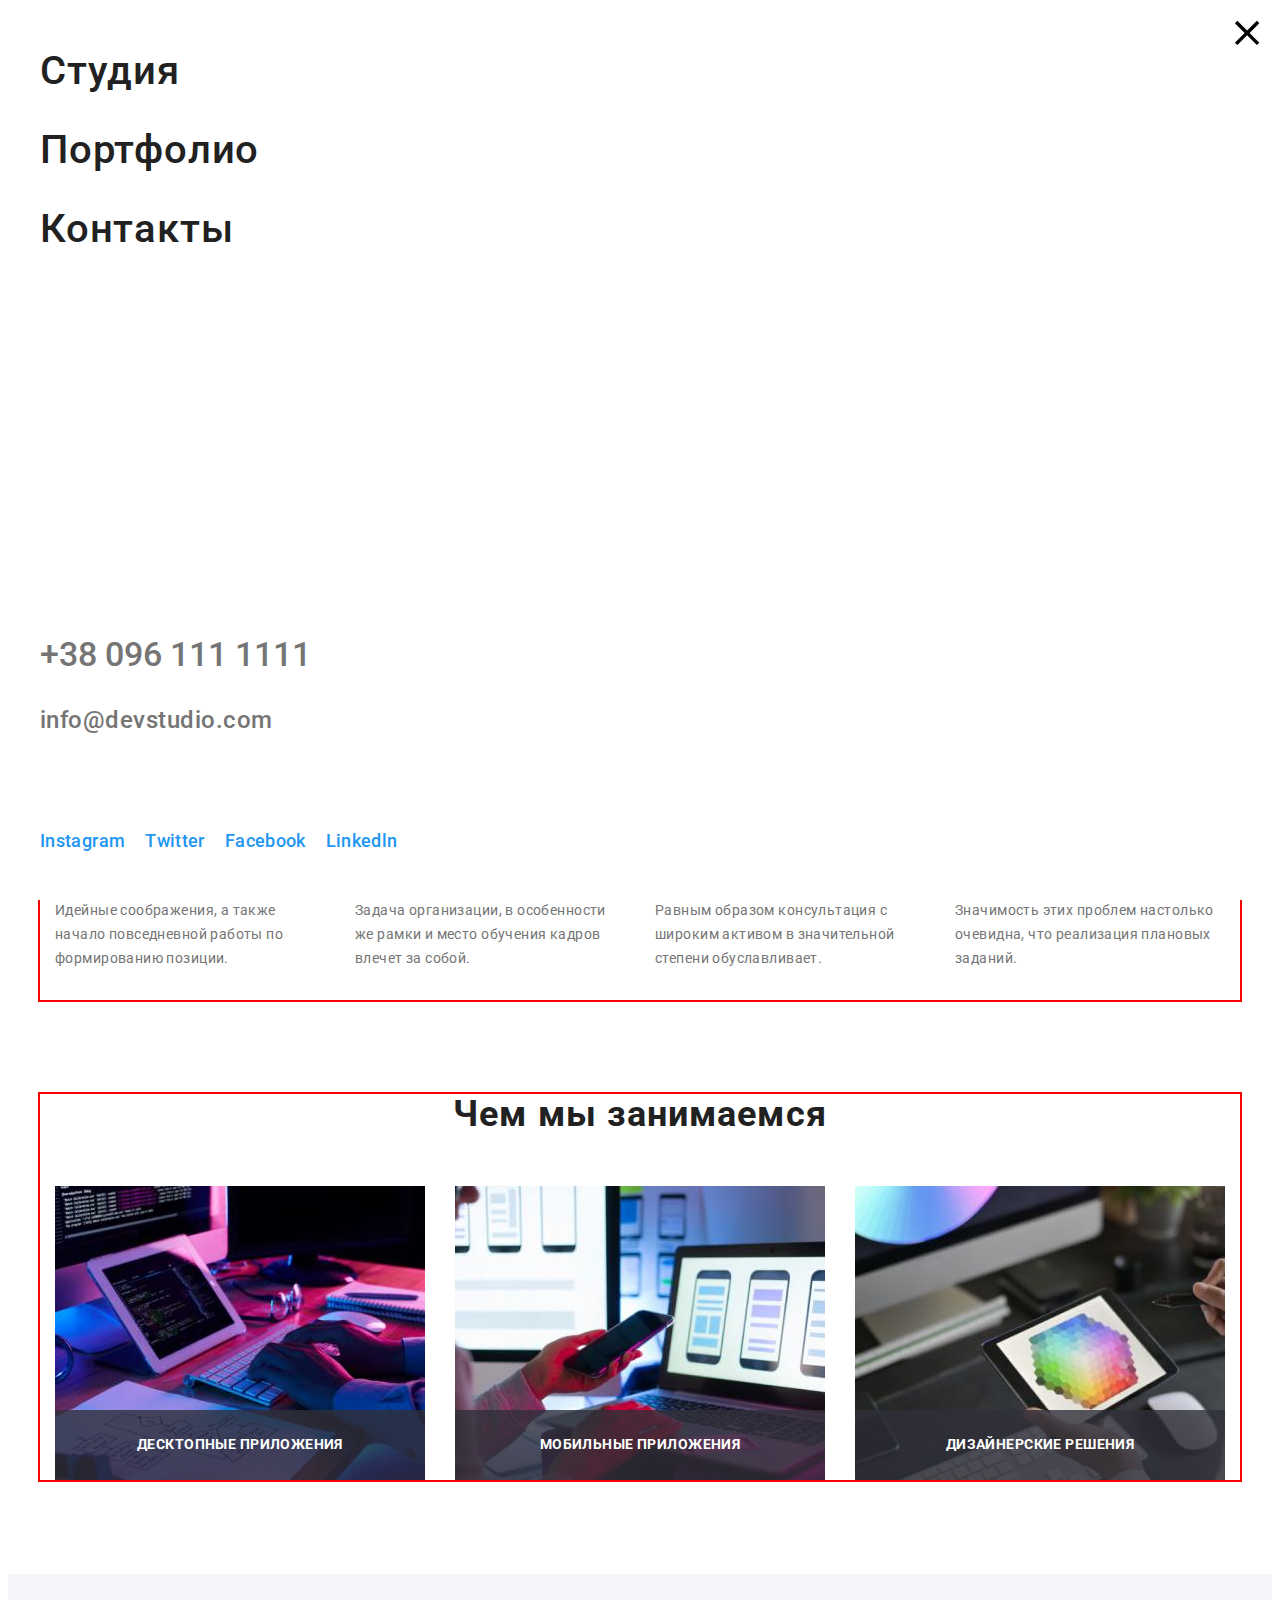
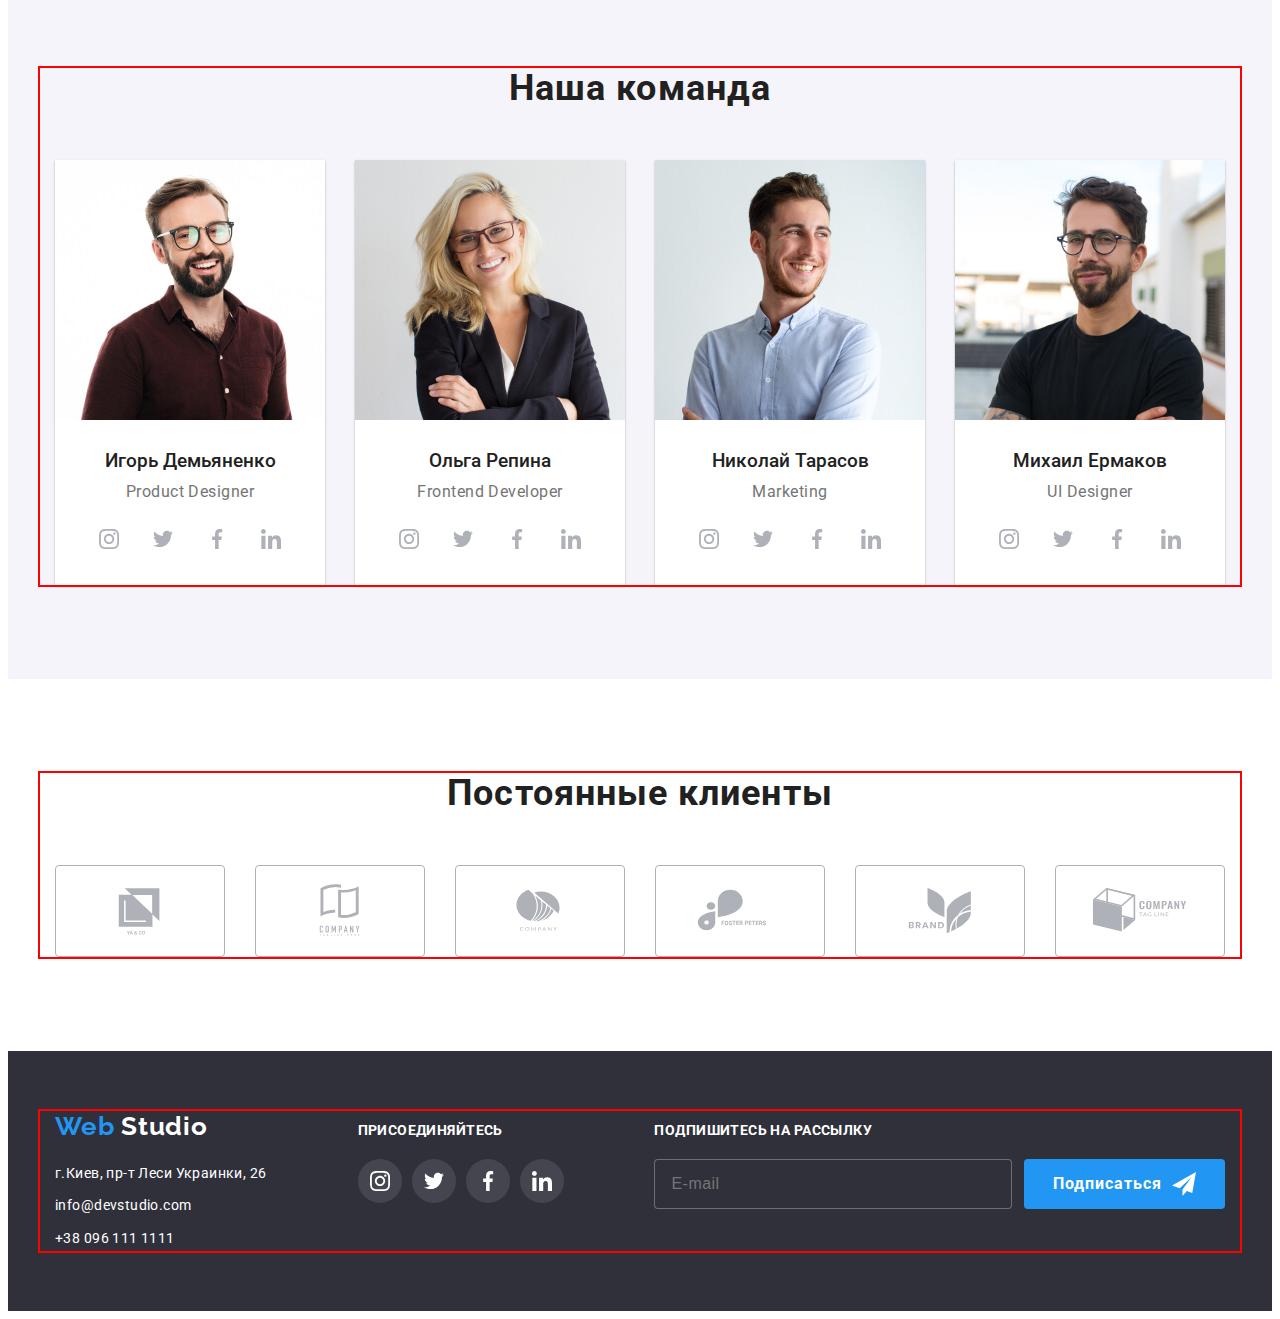
==== commit 9ed47057: "fix" ====
--- a/index.html
+++ b/index.html
@@ -25,7 +25,7 @@
         <!-- top line bd -->
         <header class="header">
             <!-- header container -->
-            <class class="container header-container">
+            <div class="container header-container">
                 <!-- menu nav -->
                 <nav class="header-nav current">
                     <a href="./index.html" class="header-logo link logo">Web<span class="header-logo-dark">Studio</span></a>
@@ -48,6 +48,27 @@
                         </li>
                     </ul>
                 </nav>
+
+                <ul class="header-contacts list">
+                    <li class="header-contacts-item">
+                        <a class="header-contacts-link header-contacts-mail link" href="e-mail.info@devstudio.com">
+                            <svg class="envelope-icon" width="16" height="12">
+                                <use href="./images/sprite.svg/icons.svg#icon-envelope"></use>
+                            </svg>
+                            info@devstudio.com
+                        </a>
+                    </li>
+                    <li class="header-contacts-item">
+                        <a class="header-contacts-link header-contacts-tel link" href="tel:+380961111111">
+                            <svg class="tel-icon" width="10" height="16">
+                                <use href="./images/sprite.svg/icons.svg#icon-smartphone"></use>
+                            </svg>
+                            +38 096 111 1111
+                        </a>
+                    </li>
+                </ul>
+            </div>
+             
                 
             <!-- start mobile menu -->
             
@@ -119,34 +140,12 @@
                         </svg>
                     </button>
             
-                <!-- </div> -->
-            </div>
-            
+                </div>
+          
             <!-- end mobile menu -->
-
-                <ul class="header-contacts list">
-                    <li class="header-contacts-item">
-                        <a class="header-contacts-link header-contacts-mail link" href="e-mail.info@devstudio.com">
-                            <svg class="envelope-icon" width="16" height="12">
-                                <use href="./images/sprite.svg/icons.svg#icon-envelope"></use>
-                            </svg>
-                            info@devstudio.com
-                        </a>
-                    </li>
-                    <li class="header-contacts-item">
-                        <a class="header-contacts-link header-contacts-tel link" href="tel:+380961111111">
-                            <svg class="tel-icon" width="10" height="16">
-                                <use href="./images/sprite.svg/icons.svg#icon-smartphone"></use>
-                            </svg>
-                            +38 096 111 1111
-                        </a>
-                    </li>
-                </ul>
-            </div>
         </header>
 
         <!-- main content -->
-
         <main>
 
             <!-- hero section -->
--- a/css/main.min.css
+++ b/css/main.min.css
@@ -7,5 +7,5 @@
           0px 2px 2px rgba(0, 0, 0, 0.12);--modal-shadow-color: 
           0px 1px 3px rgba(0, 0, 0, 0.12), 
           0px 1px 1px rgba(0, 0, 0, 0.14), 
-          0px 2px 1px rgba(0, 0, 0, 0.2);--transition: 250ms cubic-bezier(0.4, 0, 0.2, 1);--primary-font: Roboto,'Segoe UI', Oxygen, Ubuntu, Cantarell,'Open Sans', 'Helvetica Neue', sans-serif;--logo-font: Raleway}.visually-hidden{position:absolute;white-space:nowrap;width:1px;height:1px;overflow:hidden;border:0;padding:0;clip:rect(0 0 0 0);clip-path:inset(50%);margin:-1px}body{font-style:normal;font-family:var(--primary-font);color:var(--header-color)}html{box-sizing:border-box;scroll-behavior:inherit}*,*::after,*::before{box-sizing:inherit}p,h1,h2,h3,h4,h5,h6{margin:0}ul{margin:0;padding:0}button{cursor:pointer;padding:0;border:none;font:inherit;color:inherit;background-color:transparent;cursor:pointer}address{font-style:normal;font-style:inherit}img{display:block;max-width:100%;height:auto}ul,ol{list-style-type:none;padding-left:o;margin:0}img{display:block;max-width:100%;height:auto}a{text-decoration:none;color:inherit}.list{list-style:none;padding-left:0;margin:0}.link{text-decoration:none;color:inherit}.container{width:100%;padding:0px 15px;margin:0 auto;width:100%;outline:2px solid red}@media screen and (min-width: 480px){.container{width:480px}}@media screen and (min-width: 768px){.container{width:768px}}@media screen and (min-width: 1200px){.container{width:1200px}}.logo{font-family:var(--logo-font);font-weight:bold;font-size:26px;line-height:1.19;letter-spacing:0.03em;color:var(--accent-color)}@media screen and (min-width: 768px){.header-logo{margin-right:88px}}@media screen and (min-width: 1200px){.header-logo{margin-right:93px}}.header-logo-dark{color:var(--header-logo-dark-color)}.footer-logo{display:block;margin-bottom:20px}.footer-logo-light{color:var(--title-color)}.hero-title{font-weight:900;font-size:26px;line-height:1.6;text-align:center;letter-spacing:0.06em;text-transform:uppercase;color:var(--title-color);margin:0 auto;margin-bottom:30px}@media screen and (min-width: 480px){.hero-title{width:360px}}@media screen and (min-width: 1200px){.hero-title{width:696px;font-size:44px;line-height:1.36;min-width:1200px}}.feature-title{font-style:normal;font-weight:bold;font-size:14px;line-height:1.14;letter-spacing:0.03em;text-transform:uppercase;color:var(--header-color);margin-bottom:10px}.typography-title,.team-title,.clients-title{font-style:normal;font-weight:bold;text-align:center;letter-spacing:0.03em;color:var(--header-color);margin-bottom:30px}@media screen and (max-width: 768px){.typography-title,.team-title,.clients-title{font-size:28px;line-height:1.17}}@media screen and (min-width: 1200px){.typography-title,.team-title,.clients-title{font-size:36px;line-height:1.16;margin-bottom:50px}}.team-item-title{text-align:center;margin-bottom:10px;font-weight:500;color:var(--header-color)}.projects-title-container{background-color:var(--title-color);border:1px solid var(--projects-border-color);box-sizing:border-box;padding-top:20px;padding-bottom:20px;padding-left:24px;border-top:none;text-align:left}.projects-title{font-weight:bold;font-size:18px;line-height:2;letter-spacing:0.03em;margin-bottom:4px}.footer-title{font-weight:bold;font-size:14px;line-height:1.14;letter-spacing:0.03em;text-transform:uppercase;color:var(--title-color);margin-bottom:20px}.hero-btn,.projects-text{font-size:16px;line-height:1.87}.hero-btn{cursor:pointer;font-family:inherit;font-weight:bold;display:block;padding:10px 32px;letter-spacing:0.06em;color:var(--title-color);background-color:var(--accent-color);border-radius:4px;margin:0 auto;transition:background-color var(--transition),color var(--transition)}.hero-btn:hover,.hero-btn:focus{background-color:var(--secondary-accent-color)}.footer-social-nav{margin-bottom:60px}@media screen and (min-width: 1200px){.footer-social-nav{margin-bottom:0px}}.social-nav{display:flex;justify-content:center;margin-top:20px;margin-bottom:60px}@media screen and (min-width: 1200px){.social-nav{margin-bottom:0px}}.social-list{display:flex;justify-content:center}.social-item{width:44px;height:44px;margin-right:10px}.social-item:last-child{margin-right:0}.social-icon{fill:var(--icon-color);transition:fill var(--transition)}.social-link{width:100%;height:100%;background-color:var(--title-color);border-radius:50%;display:flex;align-items:center;justify-content:center;transition:background-color var(--transition)}.social-link:hover,.social-link:focus{background-color:var(--accent-color)}.social-link:hover .social-icon,.social-link:focus .social-icon{fill:var(--title-color)}.social-link-dark{background-color:var(--social-link-dark-color)}.feature-icon-wrapper{display:flex;align-items:center;justify-content:center;width:100%;height:120px;background-color:var(--background-team-color);border-radius:4px;margin-bottom:30px}.feature-icon .social-icon{fill:var(--icon-color);transition:fill var(--transition)}.social-icon-white{fill:var(--title-color)}.clients-icon{fill:currentColor}.footer-icon-send{margin-left:10px}.modal-close-icon{fill:currentColor}.portfolio-btn-list{display:flex;flex-wrap:wrap;align-content:flex-start;padding-bottom:40px}@media screen and (min-width: 767px){.portfolio-btn-list{padding-bottom:30px;display:flex;justify-content:center}}@media screen and (min-width: 1200px){.portfolio-btn-list{padding-bottom:50px;display:flex;justify-content:center}}.portfolio-btn-link:not(:last-child){margin-right:8px;margin-bottom:15px}.portfolio-btn{padding-top:6px;padding-right:22px;padding-bottom:6px;padding-left:22px;font-weight:500;font-size:16px;line-height:1.63;align-items:center;text-align:center;letter-spacing:0.03em;color:var(--header-color);background-color:var(--background-team-color);border-radius:4px;transition:background-color var(--transition),color var(--transition),box-shadow var(--transition)}.portfolio-btn:hover,.portfolio-btn:focus{color:var(--title-color);background-color:var(--accent-color);box-shadow:var(--btn-portfolio-shadow-color)}.footer-form-btn{display:flex;align-items:center;font-weight:bold;font-size:16px;line-height:1.87;letter-spacing:0.06em;color:var(--title-color);background-color:var(--accent-color);border-radius:4px;padding:10px 29px;margin-right:auto;margin-left:auto}@media screen and (min-width: 1200px){.footer-form-container{display:flex}}.footer-form{padding-right:0px;margin-right:0px}.footer-form-wrapper{flex-wrap:wrap}@media screen and (min-width: 768px){.footer-form-wrapper{display:flex}}@media screen and (min-width: 1200px){.footer-form-wrapper{align-items:center}}.footer-label{width:100%;margin-bottom:20px}@media screen and (min-width: 1200px){.footer-label{width:358px;margin-right:12px;margin-bottom:20px}}.footer-form-input{font-size:16px;line-height:1.25;letter-spacing:0.03em;height:50px;width:100%;align-items:center;padding-left:16px;color:var(--title-color);border:1px solid var(--footer-form-color);filter:drop-shadow 0px 4px 4px var(--footer-form-filter-color);border-radius:4px;background-color:var(--background-origin-color);transition:border var(--transition);margin-top:20px}.footer-form-input:focus{outline:none;border-color:var(--accent-color)}@media screen and (min-width: 768px){.footer-form-input:focus{width:450px}}.backdrop{position:fixed;top:0;left:0;width:100vw;height:100vh;background-color:var(--backdrop-color);opacity:1;visibility:visible;pointer-events:auto;transition:opacity var(--transition),visibility var(--transition)}.backdrop.is-hidden{visibility:hidden;opacity:0;pointer-events:none}.backdrop .is-hidden .modal{transform:rotate(180deg);transition:transform var(--transition)}.modal{position:absolute;width:96%;background-color:var(--title-color);box-shadow:var(--modal-shadow-color);border-radius:4px;top:50%;left:50%;transform:translate(-50%, -50%);align-items:center;padding:40px}@media screen and (min-width: 480px){.modal{width:450px;height:609px}}@media screen and (min-width: 1200px){.modal{width:528px;height:581px}}.modal-form{display:flex;flex-direction:column;width:100%;height:100%}.modal-form-head{font-size:20px;line-height:1.15;letter-spacing:0.03em;color:var(--header-color);font-weight:700;text-align:center;margin-bottom:12px}.modal-form-field{font-size:12px;line-height:1.16;margin-top:10px;color:var(--second-header-color)}.modal-form-wrapper{position:relative;display:block;margin-top:6px}.modal-form-input{width:100%;height:40px;padding-left:37px;border:1px solid var(--modal-border-color);border-radius:4px;color:var(--header-color);transition:border-color var(--transition)}.modal-form-input:focus{outline:none;border-color:var(--accent-color)}.modal-form-icon{position:absolute;top:50%;left:0;padding:12px;transform:translateY(-50%);display:block;width:18px;transition:animation var(--transition);line-height:0}.modal-form-input:focus+.modal-form-icon{color:var(--accent-color);fill:var(--accent-color)}.modal-form-message{width:100%;height:120px;margin-top:4px;padding:12px 16px;margin-bottom:20px;border-radius:4px;border:1px solid var(--modal-border-color);transition:border-color var(--transition);resize:none}.modal-form-message::placeholder{font-size:14px;line-height:1.14;letter-spacing:0.01em;color:var(--modal-form-message-color)}.modal-form-message:focus{outline:none;border-color:var(--accent-color)}.checkbox{-webkid-appearance:none;-moz-appearance:none;appearance:none;position:absolute}.modal-form-checkbox-label{display:flex;flex-wrap:wrap;align-items:center;justify-content:center;line-height:1.7;margin-bottom:30px;color:var(--second-header-color)}@media screen and (max-width: 479px){.modal-form-checkbox-label{font-size:11px}}@media screen and (min-width: 480px){.modal-form-checkbox-label{font-size:12px}}@media screen and (min-width: 1200px){.modal-form-checkbox-label{font-size:14px}}.modal-form-checkbox-label::before{display:block;content:"";width:16px;height:15px;margin-right:6px;border:2px solid var(--header-color);border-radius:2px;cursor:pointer}.modal-form-checkbox:checked+.modal-form-checkbox-label::before{border-color:var(--accent-color);background-color:var(--accent-color);background-image:url(../images/sprite-min.svg/icon-check.svg);background-size:cover;background-position:center;background-repeat:no-repeat}.modal-form-checkbox:focus+.modal-form-checkbox-label::before{outline:2px solid var(--accent-color)}.modal-accept-policy{color:var(--accent-color);position:relative}.modal-accept-policy::after{content:"";width:100%;height:1px;bottom:5px;left:0;border-radius:2px;display:block;background-color:var(--accent-color);position:absolute}.modal-btn-close{position:absolute;border:1px solid var(--modal-btn-color);top:10px;right:10px;width:30px;height:30px;border-radius:50%;display:flex;align-items:center;justify-content:center;background-color:transparent;transition:transform-color var(--transition)}.modal-btn-close:hover,.modal-btn-close:focus{color:var(--accent-color)}.modal-close-icon{fill:currentColor}.modal-btn{cursor:pointer;width:200px;height:50px;font-weight:bold;letter-spacing:0.06em;margin:0 auto;color:var(--title-color);background-color:var(--accent-color);border-radius:4px;box-shadow:0px 4px 4px 0px var(--modal-button-shadow-color);transition:background-color var(--transition),color var(--transition)}.modal-btn:hover,.modal-btn:focus{background-color:var(--secondary-accent-color)}.header{top:0;left:0;width:100%;border-bottom:1px solid var(--header-border-color);padding-top:16px;padding-bottom:16px}@media screen and (min-width: 768px){.header{padding-top:26px;padding-bottom:26px}}@media screen and (min-width: 1200px){.header{padding-top:24px;padding-bottom:25px}}.header-container{display:flex;align-items:center;justify-content:space-between}.burger-btn{background-color:transparent;cursor:pointer;padding:0;border:none;line-height:0;transition:transform-color var(--transition)}.burger-btn:hover,.burger-btn:focus{fill:var(--accent-color)}@media screen and (min-width: 768px){.burger-btn{display:none}}.burger-btn-icon{width:40px;height:40px}.modal-btn-close{position:absolute;border:1px solid var(--modal-btn-color);top:10px;right:10px;width:30px;height:30px;border-radius:50%;display:flex;align-items:center;justify-content:center;background-color:transparent;transition:transform-color var(--transition)}.modal-btn-close:hover,.modal-btn-close:focus{color:var(--accent-color)}.modal-close-icon{fill:currentColor}.mobile-menu{position:fixed;z-index:100;top:0;left:0;width:100vw;height:100vh;padding:10px 15px;background-color:var(--title-color);padding:48px 40px;opacity:0;visibility:hidden;pointer-events:none;transition:opacity 250ms linear;visibility:250ms linear;display:flex;flex-direction:column}.mobile-menu.is-open{opacity:1;visibility:visible;pointer-events:all}.modal-close-btn{position:absolute;top:14px;right:14px;background-color:transparent;cursor:pointer;padding:0;border:none;line-height:0;transition:transform-color var(--transition)}.modal-close-btn:hover,.modal-close-btn:focus{fill:var(--accent-color)}.close-btn-icon{width:40px;height:40px}.modal-nav-menu{font-weight:500;font-size:40px;line-height:1.17;letter-spacing:0.02em;color:var(--header-color);margin-top:auto}.modal-nav-link{cursor:pointer}.modal-nav-link:focus{color:var(--accent-color)}.modal-contacts .menu-link{margin-top:auto}.modal-social-nav{display:flex;flex-wrap:wrap}.modal-contacts-tel{font-weight:500;font-size:34px;line-height:1.17;color:var(--second-header-color)}.modal-contacts-tel:focus{color:var(--accent-color)}.modal-contacts-mail{font-weight:500;font-size:24px;line-height:1.16;letter-spacing:0.02em;color:var(--second-header-color)}.modal-contacts-mail:focus{color:var(--accent-color)}.modal-social-item{display:flex;flex-direction:reverse}.modal-social-link{cursor:pointer}.modal-social-link:not(:last-child){margin-right:20px}.modal-social-link{font-weight:500;font-size:18px;line-height:1.2;letter-spacing:0.02em;color:var(--accent-color);cursor:pointer}.modal-nav-link:hover .modal-contacts-link .modal-social-link .social,.modal-nav-link:focus .modal-contacts-link .modal-social-link .social{color:var(--accent-color)}.header-nav .current{color:var(--accent-color)}@media screen and (min-width: 768px){.header-nav{display:flex;align-items:center}}.nav-menu{display:none}@media screen and (min-width: 768px){.nav-menu{display:flex;font-size:14px;line-height:1.14}}.menu-link{font-weight:500;letter-spacing:0.02em;color:var(--header-color);transition:color var(--transition);position:relative}.menu-link.current::after{content:"";width:100%;height:4px;bottom:-35px;left:0;border-radius:2px;display:block;background-color:var(--accent-color);position:absolute}.menu-link:hover,.menu-link:focus{color:var(--accent-color)}@media screen and (min-width: 768px){.menu-item:not(:last-child){margin-right:50px}}.header-contacts-item:hover,.header-contacts-item:focus{color:var(--accent-color)}@media screen and (min-width: 1200px){.header-contacts-item:not(:last-child){margin-right:30px}}.envelope-icon,.tel-icon{fill:currentColor;margin-right:8px}@media screen and (min-width: 1200px){.envelope-icon,.tel-icon{margin-right:10px}}.header-contacts{display:none}@media screen and (min-width: 768px){.header-contacts{display:block;align-items:center;margin-left:auto}}@media screen and (min-width: 1200px){.header-contacts{display:flex;align-items:center;margin-left:auto}}.header-contacts-link{display:flex;align-items:center;font-weight:500;color:var(--second-header-color);transition:color var(--transition)}@media screen and (min-width: 768px){.header-contacts-link{font-size:12px;line-height:1.15;font-weight:500}}@media screen and (min-width: 1200px){.header-contacts-link{font-size:12px;line-height:1.16;font-weight:500}}.header-contacts-link:hover,.header-contacts-link:focus{color:var(--accent-color)}.mobile-menu.is-open{opacity:1;visibility:visible;pointer-events:all}.mobile-modal-container .modal-nav .modal-menu-item{position:fixed;z-index:100;top:0;left:0;width:100vw;height:100vh;background-color:var(--title-color);padding:48px 25px;opacity:0;visibility:hidden;pointer-events:none;transition:opacity 250ms linear;visibility:250ms linear;display:flex;flex-direction:column}.modal-contacts{margin-top:auto}.modal-contacts-item{margin-bottom:32px}.modal-contacts-tel{font-weight:500;font-size:34px;line-height:1.17;color:var(--second-header-color)}.modal-contacts-tel:focus{color:var(--accent-color)}.modal-contacts-mail{font-weight:500;font-size:24px;line-height:1.16;letter-spacing:0.02em;color:var(--second-header-color)}.modal-contacts-mail:focus{color:var(--accent-color)}.modal-close-btn{position:absolute;top:14px;right:14px;background-color:transparent;cursor:pointer;padding:0;border:none;line-height:0;transition:transform-color var(--transition)}.modal-close-btn:hover,.modal-close-btn:focus{fill:var(--accent-color)}.close-btn-icon{width:40px;height:40px}.modal-social-item{display:flex;flex-wrap:wrap;margin-top:auto}.modal-social-item{display:flex;flex-wrap:wrap;margin-top:64px}.modal-social-link{cursor:pointer}.modal-social-link:not(:last-child){margin-right:20px}.modal-social-link{font-weight:500;font-size:18px;line-height:1.2;letter-spacing:0.02em;color:var(--accent-color);cursor:pointer}.modal-nav-link:hover .modal-contacts-link .modal-social-link .social,.modal-nav-link:focus .modal-contacts-link .modal-social-link .social{color:var(--accent-color)}.header-nav .current{color:var(--accent-color)}@media screen and (min-width: 768px){.header-nav{display:flex;align-items:center}}.nav-menu{display:none}@media screen and (min-width: 768px){.nav-menu{display:flex;font-size:14px;line-height:1.14}}.menu-link{font-weight:500;letter-spacing:0.02em;color:var(--header-color);transition:color var(--transition);position:relative}.menu-link.current::after{content:"";width:100%;height:4px;bottom:-35px;left:0;border-radius:2px;display:block;background-color:var(--accent-color);position:absolute}.menu-link:hover,.menu-link:focus{color:var(--accent-color)}@media screen and (min-width: 768px){.menu-item:not(:last-child){margin-right:50px}}.header-contacts-item:hover,.header-contacts-item:focus{color:var(--accent-color)}@media screen and (min-width: 1200px){.header-contacts-item:not(:last-child){margin-right:30px}}.envelope-icon,.tel-icon{fill:currentColor;margin-right:8px}@media screen and (min-width: 1200px){.envelope-icon,.tel-icon{margin-right:10px}}.header-contacts{display:none}@media screen and (min-width: 768px){.header-contacts{display:block;align-items:center;margin-left:auto}}@media screen and (min-width: 1200px){.header-contacts{display:flex;align-items:center;margin-left:auto}}.header-contacts-link{display:flex;align-items:center;font-weight:500;color:var(--second-header-color);transition:color var(--transition)}@media screen and (min-width: 768px){.header-contacts-link{font-size:12px;line-height:1.15;font-weight:500}}@media screen and (min-width: 1200px){.header-contacts-link{font-size:12px;line-height:1.16;font-weight:500}}.header-contacts-link:hover,.header-contacts-link:focus{color:var(--accent-color)}.hero{padding-top:118px;padding-bottom:118px;margin-left:auto;margin-right:auto;background-color:var(--background-origin-color);background-image:linear-gradient(var(--linear-gradient-color), var(--linear-gradient-color)),url(../images/hero/hero-mobile.jpg);background-repeat:no-repeat;background-size:cover;background-position:center;max-width:480px;height:auto}@media screen and (min-device-pixel-ratio: 2), screen and (min-resolution: 192dpi), screen and (min-resolution: 2dppx){.hero{background-image:linear-gradient(var(--linear-gradient-color), var(--linear-gradient-color)),url(../images/hero/hero-mobile@2x.jpg)}}@media screen and (min-width: 768px){.hero{background-image:linear-gradient(var(--linear-gradient-color), var(--linear-gradient-color)),url(../images/hero/hero-tablet.jpg);min-width:768px}}@media screen and (min-width: 768px) and (min-device-pixel-ratio: 2), screen and (min-width: 768px) and (min-resolution: 192dpi), screen and (min-width: 768px) and (min-resolution: 2dppx){.hero{background-image:linear-gradient(var(--linear-gradient-color), var(--linear-gradient-color)),url(../images/hero/hero-tablet@2x.jpg)}}@media screen and (min-width: 1200px){.hero{padding-top:200px;padding-bottom:200px;background-image:linear-gradient(var(--linear-gradient-color), var(--linear-gradient-color)),url(../images/hero/hero.jpg);min-width:1200px}}@media screen and (min-width: 1200px) and (min-device-pixel-ratio: 2), screen and (min-width: 1200px) and (min-resolution: 192dpi), screen and (min-width: 1200px) and (min-resolution: 2dppx){.hero{background-image:linear-gradient(var(--linear-gradient-color), var(--linear-gradient-color)),url(../images/hero/hero@2x.jpg)}}.hero-container{display:column}.feature{width:100%;padding-top:60px;padding-bottom:60px}@media screen and (min-width: 1200px){.feature{padding-top:94px;padding-bottom:94px}}@media screen and (max-width: 767px){.feature-list{display:flex;flex-direction:column}}@media screen and (min-width: 768px){.feature-list{display:flex;flex-wrap:wrap;margin-top:-30px;margin-left:-30px}}@media screen and (min-width: 1200px){.feature-list{display:flex}}@media screen and (min-width: 480px){.feature-item:not(:last-child){margin-bottom:30px}}@media screen and (min-width: 768px){.feature-item{margin-top:30px;margin-left:30px;flex-basis:calc(100% / 2 - 30px)}}@media screen and (min-width: 1200px){.feature-item{flex-basis:calc(100% / 4 - 30px)}}.feature-text{font-size:14px;line-height:1.71;letter-spacing:0.03em;color:var(--second-header-color)}.typography{top:0;left:0;width:100%;padding-bottom:94px}@media screen and (min-width: 0px) and (max-width: 1199px){.typography{display:none}}.typography-list{display:flex;justify-content:space-between}.typography-item{width:370px}.typography-item:not(:last-child){margin-right:30px}.typography-item-thumb{display:flex;position:relative;background-color:var(--linear-gradient-color)}.typography-thumb-about{width:100%;text-align:center;max-width:100%;height:70px;padding-top:27px;padding-bottom:27px;position:absolute;background-color:var(--typography-thumb-color);bottom:0}.typography-item-about{font-weight:bold;font-size:14px;line-height:1.14;letter-spacing:0.03em;text-transform:uppercase;color:var(--title-color)}.team{width:100%;padding-top:60px;padding-bottom:60px;background-color:var(--background-team-color)}@media screen and (min-width: 1200px){.team{padding-top:94px;padding-bottom:94px}}@media screen and (min-width: 768px){.team-list{display:flex;flex-wrap:wrap;margin-top:-30px;margin-left:-30px}}@media screen and (min-width: 1200px){.team-list{display:flex}}.team-item{background-color:var(--title-color);box-shadow:var(--team-box-shadow-color)}@media screen and (max-width: 767px){.team-item:not(:last-child){margin-bottom:30px}}@media screen and (min-width: 768px){.team-item{width:354px;margin-top:30px;margin-left:30px;flex-basis:calc(100% / 2 - 30px)}}@media screen and (min-width: 1200px){.team-item{width:270px;flex-basis:calc(100% / 4 - 30px)}}.team-container{padding-top:30px;padding-bottom:24px}.team-item-text{font-size:16px;line-height:1.19;text-align:center;letter-spacing:0.03em;font-weight:normal;color:var(--second-header-color);margin-bottom:16px}.clients{width:100%;padding-top:60px;padding-bottom:60px}@media screen and (min-width: 1200px){.clients{padding-top:94px;padding-bottom:94px}}@media screen and (min-width: 480px){.clients-list{display:flex;flex-wrap:wrap;margin-top:-30px;margin-left:-30px}}@media screen and (min-width: 768px){.clients-list{display:flex;flex-wrap:wrap;margin-top:-30px;margin-left:-30px}}@media screen and (min-width: 1200px){.clients-list{display:flex}}.clients-item{margin-top:30px}@media screen and (min-width: 480px){.clients-item{width:210px;height:92px;flex-basis:calc(100% / 2 - 30px);margin-top:30px;margin-left:30px}}@media screen and (min-width: 768px){.clients-item{width:226px;margin-top:30px;margin-left:30px;flex-basis:calc(100% / 3 - 30px)}}@media screen and (min-width: 1200px){.clients-item{width:170px;flex-basis:calc(100% / 6 - 30px)}}.clients-link{width:100%;height:100%;display:flex;align-items:center;justify-content:center;border:1px solid var(--icon-color);border-radius:4px;color:var(--icon-color);transition:color var(--transition),border-color var(--transition)}.clients-link:hover,.clients-link:focus{border-color:var(--accent-color);color:var(--accent-color)}.portfolio{padding-top:60px;padding-bottom:60px}@media screen and (min-width: 1200px){.portfolio{padding-top:94px;padding-bottom:94px}}@media screen and (max-width: 767px){.projects-list{display:flex;flex-direction:column}}@media screen and (min-width: 768px){.projects-list{display:flex;flex-wrap:wrap;margin-top:-30px;margin-left:-30px}}@media screen and (min-width: 1200px){.projects-list{display:flex;flex-wrap:wrap;margin-top:-30px;margin-left:-30px}}@media screen and (min-width: 450px){.projects-item:not(:last-child){margin-bottom:30px}}@media screen and (min-width: 768px){.projects-item{margin-top:30px;margin-left:30px;flex-basis:calc(100% / 2 - 30px)}}@media screen and (min-width: 1200px){.projects-item{flex-basis:calc(100% / 3 - 30px);margin-top:30px;margin-left:30px}}.projects-item-wrap{position:relative;overflow:hidden}.projects-link{display:block;cursor:pointer;position:relative;transition:background-color var(--transition)}.projects-link:hover .projects-description,.projects-link:focus .projects-description{transform:translateY(0)}.projects-link:hover,.projects-link:focus{box-shadow:0px 4px 4px var(--projects-shadow-color);transform:translate(0)}.projects-description{width:100%;height:100%;position:absolute;top:0;left:0;color:var(--title-color);line-height:1.5;background-color:var(--projects-description-color);padding:63px 24px;transform:translateY(100%);transition:transform var(--transition)}.projects-text{font-weight:normal;letter-spacing:0.03em;color:var(--second-header-color)}.footer{padding-top:60px;padding-bottom:60px;background-color:var(--background-origin-color)}.footer-container{align-items:baseline}@media screen and (min-width: 768px){.footer-container{display:flex;flex-wrap:wrap;justify-content:center;justify-content:space-around}}@media screen and (max-width: 1199px){.footer-container{text-align:center}}@media screen and (min-width: 1200px){.footer-container{justify-content:space-between}}@media screen and (max-width: 767px){.footer-address-nav{flex-direction:column;justify-content:center;align-items:center}}@media screen and (max-width: 1199px){.footer-address-nav{margin-bottom:60px}}.footer-address{font-style:normal}@media screen and (min-width: 1200px){.footer-address-menu{display:inline-block}}.footer-address-connect:not(:last-child){margin-bottom:9px}.footer-address-link{display:block;font-style:normal;font-weight:normal;font-size:14px;line-height:1.7;letter-spacing:0.03em;color:var(--title-color);transition:color var(--transition)}.footer-address-link:hover,.footer-address-link:focus{color:var(--accent-color)}.footer-address-e-mail,.footer-address-tel{color:var(--footer-contacts-color)}
+          0px 2px 1px rgba(0, 0, 0, 0.2);--transition: 250ms cubic-bezier(0.4, 0, 0.2, 1);--primary-font: Roboto,'Segoe UI', Oxygen, Ubuntu, Cantarell,'Open Sans', 'Helvetica Neue', sans-serif;--logo-font: Raleway}.visually-hidden{position:absolute;white-space:nowrap;width:1px;height:1px;overflow:hidden;border:0;padding:0;clip:rect(0 0 0 0);clip-path:inset(50%);margin:-1px}body{font-style:normal;font-family:var(--primary-font);color:var(--header-color)}html{box-sizing:border-box;scroll-behavior:inherit}*,*::after,*::before{box-sizing:inherit}p,h1,h2,h3,h4,h5,h6{margin:0}ul{margin:0;padding:0}button{cursor:pointer;padding:0;border:none;font:inherit;color:inherit;background-color:transparent;cursor:pointer}address{font-style:normal;font-style:inherit}img{display:block;max-width:100%;height:auto}ul,ol{list-style-type:none;padding-left:o;margin:0}img{display:block;max-width:100%;height:auto}a{text-decoration:none;color:inherit}.list{list-style:none;padding-left:0;margin:0}.link{text-decoration:none;color:inherit}.container{width:100%;padding:0px 15px;margin:0 auto;width:100%;outline:2px solid red}@media screen and (min-width: 480px){.container{width:480px}}@media screen and (min-width: 768px){.container{width:768px}}@media screen and (min-width: 1200px){.container{width:1200px}}.logo{font-family:var(--logo-font);font-weight:bold;font-size:26px;line-height:1.19;letter-spacing:0.03em;color:var(--accent-color)}@media screen and (min-width: 768px){.header-logo{margin-right:88px}}@media screen and (min-width: 1200px){.header-logo{margin-right:93px}}.header-logo-dark{color:var(--header-logo-dark-color)}.footer-logo{display:block;margin-bottom:20px}.footer-logo-light{color:var(--title-color)}.hero-title{font-weight:900;font-size:26px;line-height:1.6;text-align:center;letter-spacing:0.06em;text-transform:uppercase;color:var(--title-color);margin:0 auto;margin-bottom:30px}@media screen and (min-width: 480px){.hero-title{width:360px}}@media screen and (min-width: 1200px){.hero-title{width:696px;font-size:44px;line-height:1.36;min-width:1200px}}.feature-title{font-style:normal;font-weight:bold;font-size:14px;line-height:1.14;letter-spacing:0.03em;text-transform:uppercase;color:var(--header-color);margin-bottom:10px}.typography-title,.team-title,.clients-title{font-style:normal;font-weight:bold;text-align:center;letter-spacing:0.03em;color:var(--header-color);margin-bottom:30px}@media screen and (max-width: 768px){.typography-title,.team-title,.clients-title{font-size:28px;line-height:1.17}}@media screen and (min-width: 1200px){.typography-title,.team-title,.clients-title{font-size:36px;line-height:1.16;margin-bottom:50px}}.team-item-title{text-align:center;margin-bottom:10px;font-weight:500;color:var(--header-color)}.projects-title-container{background-color:var(--title-color);border:1px solid var(--projects-border-color);box-sizing:border-box;padding-top:20px;padding-bottom:20px;padding-left:24px;border-top:none;text-align:left}.projects-title{font-weight:bold;font-size:18px;line-height:2;letter-spacing:0.03em;margin-bottom:4px}.footer-title{font-weight:bold;font-size:14px;line-height:1.14;letter-spacing:0.03em;text-transform:uppercase;color:var(--title-color);margin-bottom:20px}.hero-btn,.projects-text{font-size:16px;line-height:1.87}.hero-btn{cursor:pointer;font-family:inherit;font-weight:bold;display:block;padding:10px 32px;letter-spacing:0.06em;color:var(--title-color);background-color:var(--accent-color);border-radius:4px;margin:0 auto;transition:background-color var(--transition),color var(--transition)}.hero-btn:hover,.hero-btn:focus{background-color:var(--secondary-accent-color)}.footer-social-nav{margin-bottom:60px}@media screen and (min-width: 1200px){.footer-social-nav{margin-bottom:0px}}.social-nav{display:flex;justify-content:center;margin-top:20px;margin-bottom:60px}@media screen and (min-width: 1200px){.social-nav{margin-bottom:0px}}.social-list{display:flex;justify-content:center}.social-item{width:44px;height:44px;margin-right:10px}.social-item:last-child{margin-right:0}.social-icon{fill:var(--icon-color);transition:fill var(--transition)}.social-link{width:100%;height:100%;background-color:var(--title-color);border-radius:50%;display:flex;align-items:center;justify-content:center;transition:background-color var(--transition)}.social-link:hover,.social-link:focus{background-color:var(--accent-color)}.social-link:hover .social-icon,.social-link:focus .social-icon{fill:var(--title-color)}.social-link-dark{background-color:var(--social-link-dark-color)}.feature-icon-wrapper{display:flex;align-items:center;justify-content:center;width:100%;height:120px;background-color:var(--background-team-color);border-radius:4px;margin-bottom:30px}.feature-icon .social-icon{fill:var(--icon-color);transition:fill var(--transition)}.social-icon-white{fill:var(--title-color)}.clients-icon{fill:currentColor}.footer-icon-send{margin-left:10px}.modal-close-icon{fill:currentColor}.portfolio-btn-list{display:flex;flex-wrap:wrap;align-content:flex-start;padding-bottom:40px}@media screen and (min-width: 767px){.portfolio-btn-list{padding-bottom:30px;display:flex;justify-content:center}}@media screen and (min-width: 1200px){.portfolio-btn-list{padding-bottom:50px;display:flex;justify-content:center}}.portfolio-btn-link:not(:last-child){margin-right:8px;margin-bottom:15px}.portfolio-btn{padding-top:6px;padding-right:22px;padding-bottom:6px;padding-left:22px;font-weight:500;font-size:16px;line-height:1.63;align-items:center;text-align:center;letter-spacing:0.03em;color:var(--header-color);background-color:var(--background-team-color);border-radius:4px;transition:background-color var(--transition),color var(--transition),box-shadow var(--transition)}.portfolio-btn:hover,.portfolio-btn:focus{color:var(--title-color);background-color:var(--accent-color);box-shadow:var(--btn-portfolio-shadow-color)}.footer-form-btn{display:flex;align-items:center;font-weight:bold;font-size:16px;line-height:1.87;letter-spacing:0.06em;color:var(--title-color);background-color:var(--accent-color);border-radius:4px;padding:10px 29px;margin-right:auto;margin-left:auto}@media screen and (min-width: 1200px){.footer-form-container{display:flex}}.footer-form{padding-right:0px;margin-right:0px}.footer-form-wrapper{flex-wrap:wrap}@media screen and (min-width: 768px){.footer-form-wrapper{display:flex}}@media screen and (min-width: 1200px){.footer-form-wrapper{align-items:center}}.footer-label{width:100%;margin-bottom:20px}@media screen and (min-width: 1200px){.footer-label{width:358px;margin-right:12px;margin-bottom:20px}}.footer-form-input{font-size:16px;line-height:1.25;letter-spacing:0.03em;height:50px;width:100%;align-items:center;padding-left:16px;color:var(--title-color);border:1px solid var(--footer-form-color);filter:drop-shadow 0px 4px 4px var(--footer-form-filter-color);border-radius:4px;background-color:var(--background-origin-color);transition:border var(--transition);margin-top:20px}.footer-form-input:focus{outline:none;border-color:var(--accent-color)}@media screen and (min-width: 768px){.footer-form-input:focus{width:450px}}.backdrop{position:fixed;top:0;left:0;width:100vw;height:100vh;background-color:var(--backdrop-color);opacity:1;visibility:visible;pointer-events:auto;transition:opacity var(--transition),visibility var(--transition)}.backdrop.is-hidden{visibility:hidden;opacity:0;pointer-events:none}.backdrop .is-hidden .modal{transform:rotate(180deg);transition:transform var(--transition)}.modal{position:absolute;width:96%;background-color:var(--title-color);box-shadow:var(--modal-shadow-color);border-radius:4px;top:50%;left:50%;transform:translate(-50%, -50%);align-items:center;padding:40px}@media screen and (min-width: 480px){.modal{width:450px;height:609px}}@media screen and (min-width: 1200px){.modal{width:528px;height:581px}}.modal-form{display:flex;flex-direction:column;width:100%;height:100%}.modal-form-head{font-size:20px;line-height:1.15;letter-spacing:0.03em;color:var(--header-color);font-weight:700;text-align:center;margin-bottom:12px}.modal-form-field{font-size:12px;line-height:1.16;margin-top:10px;color:var(--second-header-color)}.modal-form-wrapper{position:relative;display:block;margin-top:6px}.modal-form-input{width:100%;height:40px;padding-left:37px;border:1px solid var(--modal-border-color);border-radius:4px;color:var(--header-color);transition:border-color var(--transition)}.modal-form-input:focus{outline:none;border-color:var(--accent-color)}.modal-form-icon{position:absolute;top:50%;left:0;padding:12px;transform:translateY(-50%);display:block;width:18px;transition:animation var(--transition);line-height:0}.modal-form-input:focus+.modal-form-icon{color:var(--accent-color);fill:var(--accent-color)}.modal-form-message{width:100%;height:120px;margin-top:4px;padding:12px 16px;margin-bottom:20px;border-radius:4px;border:1px solid var(--modal-border-color);transition:border-color var(--transition);resize:none}.modal-form-message::placeholder{font-size:14px;line-height:1.14;letter-spacing:0.01em;color:var(--modal-form-message-color)}.modal-form-message:focus{outline:none;border-color:var(--accent-color)}.checkbox{-webkid-appearance:none;-moz-appearance:none;appearance:none;position:absolute}.modal-form-checkbox-label{display:flex;flex-wrap:wrap;align-items:center;justify-content:center;line-height:1.7;margin-bottom:30px;color:var(--second-header-color)}@media screen and (max-width: 479px){.modal-form-checkbox-label{font-size:11px}}@media screen and (min-width: 480px){.modal-form-checkbox-label{font-size:12px}}@media screen and (min-width: 1200px){.modal-form-checkbox-label{font-size:14px}}.modal-form-checkbox-label::before{display:block;content:"";width:16px;height:15px;margin-right:6px;border:2px solid var(--header-color);border-radius:2px;cursor:pointer}.modal-form-checkbox:checked+.modal-form-checkbox-label::before{border-color:var(--accent-color);background-color:var(--accent-color);background-image:url(../images/sprite-min.svg/icon-check.svg);background-size:cover;background-position:center;background-repeat:no-repeat}.modal-form-checkbox:focus+.modal-form-checkbox-label::before{outline:2px solid var(--accent-color)}.modal-accept-policy{color:var(--accent-color);position:relative}.modal-accept-policy::after{content:"";width:100%;height:1px;bottom:5px;left:0;border-radius:2px;display:block;background-color:var(--accent-color);position:absolute}.modal-btn-close{position:absolute;border:1px solid var(--modal-btn-color);top:10px;right:10px;width:30px;height:30px;border-radius:50%;display:flex;align-items:center;justify-content:center;background-color:transparent;transition:transform-color var(--transition)}.modal-btn-close:hover,.modal-btn-close:focus{color:var(--accent-color)}.modal-close-icon{fill:currentColor}.modal-btn{cursor:pointer;width:200px;height:50px;font-weight:bold;letter-spacing:0.06em;margin:0 auto;color:var(--title-color);background-color:var(--accent-color);border-radius:4px;box-shadow:0px 4px 4px 0px var(--modal-button-shadow-color);transition:background-color var(--transition),color var(--transition)}.modal-btn:hover,.modal-btn:focus{background-color:var(--secondary-accent-color)}.header{top:0;left:0;width:100%;border-bottom:1px solid var(--header-border-color);padding-top:16px;padding-bottom:16px}@media screen and (min-width: 768px){.header{padding-top:26px;padding-bottom:26px}}@media screen and (min-width: 1200px){.header{padding-top:24px;padding-bottom:25px}}.header-container{display:flex;align-items:center;justify-content:space-between}.burger-btn{background-color:transparent;cursor:pointer;padding:0;border:none;line-height:0;transition:transform-color var(--transition)}.burger-btn:hover,.burger-btn:focus{fill:var(--accent-color)}@media screen and (min-width: 768px){.burger-btn{display:none}}.burger-btn-icon{width:40px;height:40px}.modal-btn-close{position:absolute;border:1px solid var(--modal-btn-color);top:10px;right:10px;width:30px;height:30px;border-radius:50%;display:flex;align-items:center;justify-content:center;background-color:transparent;transition:transform-color var(--transition)}.modal-btn-close:hover,.modal-btn-close:focus{color:var(--accent-color)}.modal-close-icon{fill:currentColor}.mobile-menu{position:fixed;z-index:100;top:0;left:0;width:100vw;height:100vh;padding:10px 15px;background-color:var(--title-color);padding:48px 40px;opacity:0;visibility:hidden;pointer-events:none;transition:opacity 250ms linear;visibility:250ms linear;display:flex;flex-direction:column}.mobile-menu.is-open{opacity:1;visibility:visible;pointer-events:all}.modal-close-btn{position:absolute;top:14px;right:14px;background-color:transparent;cursor:pointer;padding:0;border:none;line-height:0;transition:transform-color var(--transition)}.modal-close-btn:hover,.modal-close-btn:focus{fill:var(--accent-color)}.close-btn-icon{width:40px;height:40px}.modal-nav-menu{font-weight:500;font-size:40px;line-height:1.17;letter-spacing:0.02em;color:var(--header-color);margin-bottom:32px}.modal-nav-link{cursor:pointer}.modal-nav-link:focus{color:var(--accent-color)}.modal-menu-item:not(:last-child),.modal-contacts-item:not(:last-child){margin-bottom:32px}.modal-contacts .menu-link{margin-top:auto}.modal-social-nav{display:flex;flex-wrap:wrap}.modal-contacts-tel{font-weight:500;font-size:34px;line-height:1.17;color:var(--second-header-color)}.modal-contacts-tel:focus{color:var(--accent-color)}.modal-contacts-mail{font-weight:500;font-size:24px;line-height:1.16;letter-spacing:0.02em;color:var(--second-header-color)}.modal-contacts-mail:focus{color:var(--accent-color)}.modal-social-item{display:flex;flex-direction:reverse}.modal-social-link{cursor:pointer}.modal-social-link:not(:last-child){margin-right:20px}.modal-social-link{font-weight:500;font-size:18px;line-height:1.2;letter-spacing:0.02em;color:var(--accent-color);cursor:pointer}.modal-nav-link:hover .modal-contacts-link .modal-social-link .social,.modal-nav-link:focus .modal-contacts-link .modal-social-link .social{color:var(--accent-color)}.header-nav .current{color:var(--accent-color)}@media screen and (min-width: 768px){.header-nav{display:flex;align-items:center}}.nav-menu{display:none}@media screen and (min-width: 768px){.nav-menu{display:flex;font-size:14px;line-height:1.14}}.menu-link{font-weight:500;letter-spacing:0.02em;color:var(--header-color);transition:color var(--transition);position:relative}.menu-link.current::after{content:"";width:100%;height:4px;bottom:-35px;left:0;border-radius:2px;display:block;background-color:var(--accent-color);position:absolute}.menu-link:hover,.menu-link:focus{color:var(--accent-color)}@media screen and (min-width: 768px){.menu-item:not(:last-child){margin-right:50px}}.header-contacts-item:hover,.header-contacts-item:focus{color:var(--accent-color)}@media screen and (min-width: 1200px){.header-contacts-item:not(:last-child){margin-right:30px}}.envelope-icon,.tel-icon{fill:currentColor;margin-right:8px}@media screen and (min-width: 1200px){.envelope-icon,.tel-icon{margin-right:10px}}.header-contacts{display:none}@media screen and (min-width: 768px){.header-contacts{display:block;align-items:center;margin-left:auto}}@media screen and (min-width: 1200px){.header-contacts{display:flex;align-items:center;margin-left:auto}}.header-contacts-link{display:flex;align-items:center;font-weight:500;color:var(--second-header-color);transition:color var(--transition)}@media screen and (min-width: 768px){.header-contacts-link{font-size:12px;line-height:1.15;font-weight:500}}@media screen and (min-width: 1200px){.header-contacts-link{font-size:12px;line-height:1.16;font-weight:500}}.header-contacts-link:hover,.header-contacts-link:focus{color:var(--accent-color)}.mobile-menu.is-open{opacity:1;visibility:visible;pointer-events:all}.mobile-modal-container .modal-nav .modal-menu-item{position:fixed;z-index:100;top:0;left:0;width:100vw;height:100vh;background-color:var(--title-color);padding:48px 25px;opacity:0;visibility:hidden;pointer-events:none;transition:opacity 250ms linear;visibility:250ms linear;display:flex;flex-direction:column}.modal-contacts{margin-top:auto}.modal-contacts-item{margin-bottom:32px}.modal-contacts-tel{font-weight:500;font-size:34px;line-height:1.17;color:var(--second-header-color)}.modal-contacts-tel:focus{color:var(--accent-color)}.modal-contacts-mail{font-weight:500;font-size:24px;line-height:1.16;letter-spacing:0.02em;color:var(--second-header-color)}.modal-contacts-mail:focus{color:var(--accent-color)}.modal-close-btn{position:absolute;top:14px;right:14px;background-color:transparent;cursor:pointer;padding:0;border:none;line-height:0;transition:transform-color var(--transition)}.modal-close-btn:hover,.modal-close-btn:focus{fill:var(--accent-color)}.close-btn-icon{width:40px;height:40px}.modal-social-item{display:flex;flex-wrap:wrap;margin-top:auto}.modal-social-item{display:flex;flex-wrap:wrap;margin-top:64px}.modal-social-link{cursor:pointer}.modal-social-link:not(:last-child){margin-right:20px}.modal-social-link{font-weight:500;font-size:18px;line-height:1.2;letter-spacing:0.02em;color:var(--accent-color);cursor:pointer}.modal-nav-link:hover .modal-contacts-link .modal-social-link .social,.modal-nav-link:focus .modal-contacts-link .modal-social-link .social{color:var(--accent-color)}.header-nav .current{color:var(--accent-color)}@media screen and (min-width: 768px){.header-nav{display:flex;align-items:center}}.nav-menu{display:none}@media screen and (min-width: 768px){.nav-menu{display:flex;font-size:14px;line-height:1.14}}.menu-link{font-weight:500;letter-spacing:0.02em;color:var(--header-color);transition:color var(--transition);position:relative}.menu-link.current::after{content:"";width:100%;height:4px;bottom:-35px;left:0;border-radius:2px;display:block;background-color:var(--accent-color);position:absolute}.menu-link:hover,.menu-link:focus{color:var(--accent-color)}@media screen and (min-width: 768px){.menu-item:not(:last-child){margin-right:50px}}.header-contacts-item:hover,.header-contacts-item:focus{color:var(--accent-color)}@media screen and (min-width: 1200px){.header-contacts-item:not(:last-child){margin-right:30px}}.envelope-icon,.tel-icon{fill:currentColor;margin-right:8px}@media screen and (min-width: 1200px){.envelope-icon,.tel-icon{margin-right:10px}}.header-contacts{display:none}@media screen and (min-width: 768px){.header-contacts{display:block;align-items:center;margin-left:auto}}@media screen and (min-width: 1200px){.header-contacts{display:flex;align-items:center;margin-left:auto}}.header-contacts-link{display:flex;align-items:center;font-weight:500;color:var(--second-header-color);transition:color var(--transition)}@media screen and (min-width: 768px){.header-contacts-link{font-size:12px;line-height:1.15;font-weight:500}}@media screen and (min-width: 1200px){.header-contacts-link{font-size:12px;line-height:1.16;font-weight:500}}.header-contacts-link:hover,.header-contacts-link:focus{color:var(--accent-color)}.hero{padding-top:118px;padding-bottom:118px;margin-left:auto;margin-right:auto;background-color:var(--background-origin-color);background-image:linear-gradient(var(--linear-gradient-color), var(--linear-gradient-color)),url(../images/hero/hero-mobile.jpg);background-repeat:no-repeat;background-size:cover;background-position:center;max-width:480px;height:auto}@media screen and (min-device-pixel-ratio: 2), screen and (min-resolution: 192dpi), screen and (min-resolution: 2dppx){.hero{background-image:linear-gradient(var(--linear-gradient-color), var(--linear-gradient-color)),url(../images/hero/hero-mobile@2x.jpg)}}@media screen and (min-width: 768px){.hero{background-image:linear-gradient(var(--linear-gradient-color), var(--linear-gradient-color)),url(../images/hero/hero-tablet.jpg);min-width:768px}}@media screen and (min-width: 768px) and (min-device-pixel-ratio: 2), screen and (min-width: 768px) and (min-resolution: 192dpi), screen and (min-width: 768px) and (min-resolution: 2dppx){.hero{background-image:linear-gradient(var(--linear-gradient-color), var(--linear-gradient-color)),url(../images/hero/hero-tablet@2x.jpg)}}@media screen and (min-width: 1200px){.hero{padding-top:200px;padding-bottom:200px;background-image:linear-gradient(var(--linear-gradient-color), var(--linear-gradient-color)),url(../images/hero/hero.jpg);min-width:1200px}}@media screen and (min-width: 1200px) and (min-device-pixel-ratio: 2), screen and (min-width: 1200px) and (min-resolution: 192dpi), screen and (min-width: 1200px) and (min-resolution: 2dppx){.hero{background-image:linear-gradient(var(--linear-gradient-color), var(--linear-gradient-color)),url(../images/hero/hero@2x.jpg)}}.hero-container{display:column}.feature{width:100%;padding-top:60px;padding-bottom:60px}@media screen and (min-width: 1200px){.feature{padding-top:94px;padding-bottom:94px}}@media screen and (max-width: 767px){.feature-list{display:flex;flex-direction:column}}@media screen and (min-width: 768px){.feature-list{display:flex;flex-wrap:wrap;margin-top:-30px;margin-left:-30px}}@media screen and (min-width: 1200px){.feature-list{display:flex}}@media screen and (min-width: 480px){.feature-item:not(:last-child){margin-bottom:30px}}@media screen and (min-width: 768px){.feature-item{margin-top:30px;margin-left:30px;flex-basis:calc(100% / 2 - 30px)}}@media screen and (min-width: 1200px){.feature-item{flex-basis:calc(100% / 4 - 30px)}}.feature-text{font-size:14px;line-height:1.71;letter-spacing:0.03em;color:var(--second-header-color)}.typography{top:0;left:0;width:100%;padding-bottom:94px}@media screen and (min-width: 0px) and (max-width: 1199px){.typography{display:none}}.typography-list{display:flex;justify-content:space-between}.typography-item{width:370px}.typography-item:not(:last-child){margin-right:30px}.typography-item-thumb{display:flex;position:relative;background-color:var(--linear-gradient-color)}.typography-thumb-about{width:100%;text-align:center;max-width:100%;height:70px;padding-top:27px;padding-bottom:27px;position:absolute;background-color:var(--typography-thumb-color);bottom:0}.typography-item-about{font-weight:bold;font-size:14px;line-height:1.14;letter-spacing:0.03em;text-transform:uppercase;color:var(--title-color)}.team{width:100%;padding-top:60px;padding-bottom:60px;background-color:var(--background-team-color)}@media screen and (min-width: 1200px){.team{padding-top:94px;padding-bottom:94px}}@media screen and (min-width: 768px){.team-list{display:flex;flex-wrap:wrap;margin-top:-30px;margin-left:-30px}}@media screen and (min-width: 1200px){.team-list{display:flex}}.team-item{background-color:var(--title-color);box-shadow:var(--team-box-shadow-color)}@media screen and (max-width: 767px){.team-item:not(:last-child){margin-bottom:30px}}@media screen and (min-width: 768px){.team-item{width:354px;margin-top:30px;margin-left:30px;flex-basis:calc(100% / 2 - 30px)}}@media screen and (min-width: 1200px){.team-item{width:270px;flex-basis:calc(100% / 4 - 30px)}}.team-container{padding-top:30px;padding-bottom:24px}.team-item-text{font-size:16px;line-height:1.19;text-align:center;letter-spacing:0.03em;font-weight:normal;color:var(--second-header-color);margin-bottom:16px}.clients{width:100%;padding-top:60px;padding-bottom:60px}@media screen and (min-width: 1200px){.clients{padding-top:94px;padding-bottom:94px}}@media screen and (min-width: 480px){.clients-list{display:flex;flex-wrap:wrap;margin-top:-30px;margin-left:-30px}}@media screen and (min-width: 768px){.clients-list{display:flex;flex-wrap:wrap;margin-top:-30px;margin-left:-30px}}@media screen and (min-width: 1200px){.clients-list{display:flex}}.clients-item{margin-top:30px}@media screen and (min-width: 480px){.clients-item{width:210px;height:92px;flex-basis:calc(100% / 2 - 30px);margin-top:30px;margin-left:30px}}@media screen and (min-width: 768px){.clients-item{width:226px;margin-top:30px;margin-left:30px;flex-basis:calc(100% / 3 - 30px)}}@media screen and (min-width: 1200px){.clients-item{width:170px;flex-basis:calc(100% / 6 - 30px)}}.clients-link{width:100%;height:100%;display:flex;align-items:center;justify-content:center;border:1px solid var(--icon-color);border-radius:4px;color:var(--icon-color);transition:color var(--transition),border-color var(--transition)}.clients-link:hover,.clients-link:focus{border-color:var(--accent-color);color:var(--accent-color)}.portfolio{padding-top:60px;padding-bottom:60px}@media screen and (min-width: 1200px){.portfolio{padding-top:94px;padding-bottom:94px}}@media screen and (max-width: 767px){.projects-list{display:flex;flex-direction:column}}@media screen and (min-width: 768px){.projects-list{display:flex;flex-wrap:wrap;margin-top:-30px;margin-left:-30px}}@media screen and (min-width: 1200px){.projects-list{display:flex;flex-wrap:wrap;margin-top:-30px;margin-left:-30px}}@media screen and (min-width: 450px){.projects-item:not(:last-child){margin-bottom:30px}}@media screen and (min-width: 768px){.projects-item{margin-top:30px;margin-left:30px;flex-basis:calc(100% / 2 - 30px)}}@media screen and (min-width: 1200px){.projects-item{flex-basis:calc(100% / 3 - 30px);margin-top:30px;margin-left:30px}}.projects-item-wrap{position:relative;overflow:hidden}.projects-link{display:block;cursor:pointer;position:relative;transition:background-color var(--transition)}.projects-link:hover .projects-description,.projects-link:focus .projects-description{transform:translateY(0)}.projects-link:hover,.projects-link:focus{box-shadow:0px 4px 4px var(--projects-shadow-color);transform:translate(0)}.projects-description{width:100%;height:100%;position:absolute;top:0;left:0;color:var(--title-color);line-height:1.5;background-color:var(--projects-description-color);padding:63px 24px;transform:translateY(100%);transition:transform var(--transition)}.projects-text{font-weight:normal;letter-spacing:0.03em;color:var(--second-header-color)}.footer{padding-top:60px;padding-bottom:60px;background-color:var(--background-origin-color)}.footer-container{align-items:baseline}@media screen and (min-width: 768px){.footer-container{display:flex;flex-wrap:wrap;justify-content:center;justify-content:space-around}}@media screen and (max-width: 1199px){.footer-container{text-align:center}}@media screen and (min-width: 1200px){.footer-container{justify-content:space-between}}@media screen and (max-width: 767px){.footer-address-nav{flex-direction:column;justify-content:center;align-items:center}}@media screen and (max-width: 1199px){.footer-address-nav{margin-bottom:60px}}.footer-address{font-style:normal}@media screen and (min-width: 1200px){.footer-address-menu{display:inline-block}}.footer-address-connect:not(:last-child){margin-bottom:9px}.footer-address-link{display:block;font-style:normal;font-weight:normal;font-size:14px;line-height:1.7;letter-spacing:0.03em;color:var(--title-color);transition:color var(--transition)}.footer-address-link:hover,.footer-address-link:focus{color:var(--accent-color)}.footer-address-e-mail,.footer-address-tel{color:var(--footer-contacts-color)}
 /*# sourceMappingURL=main.min.css.map */